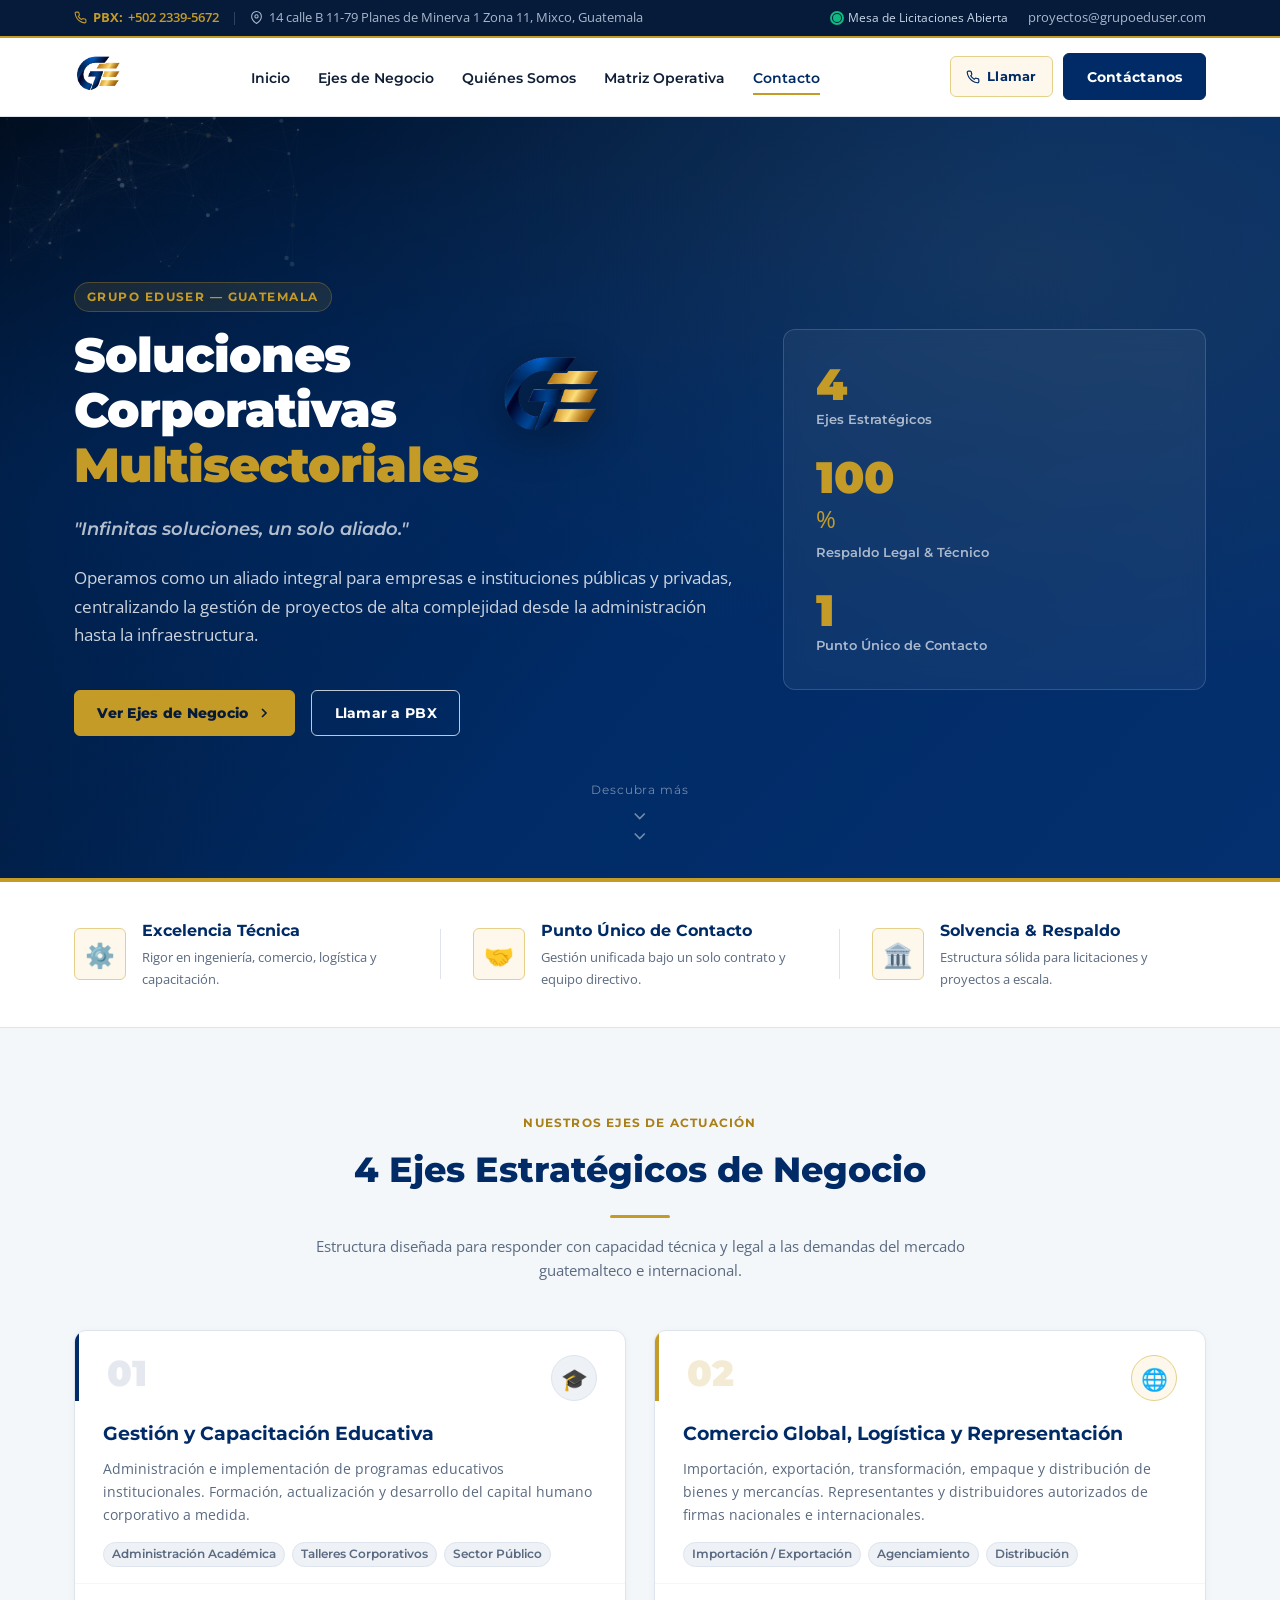
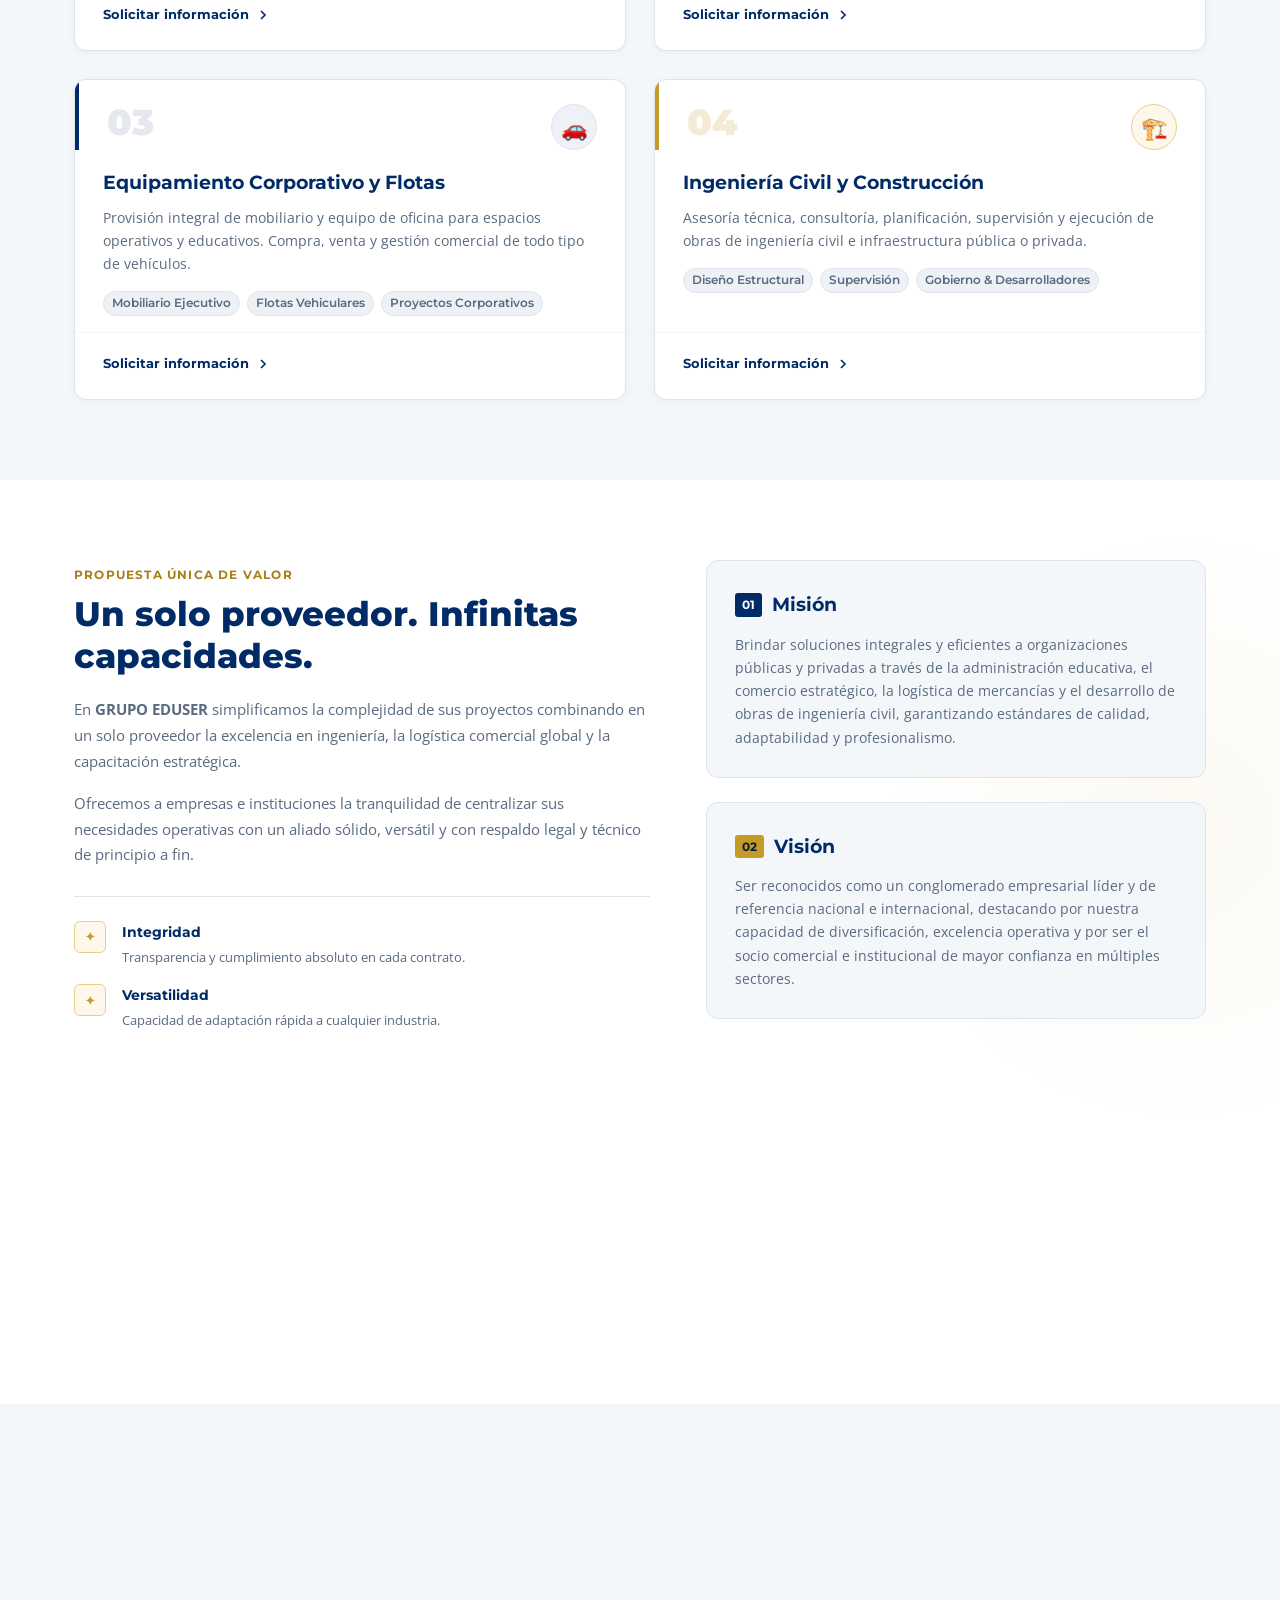
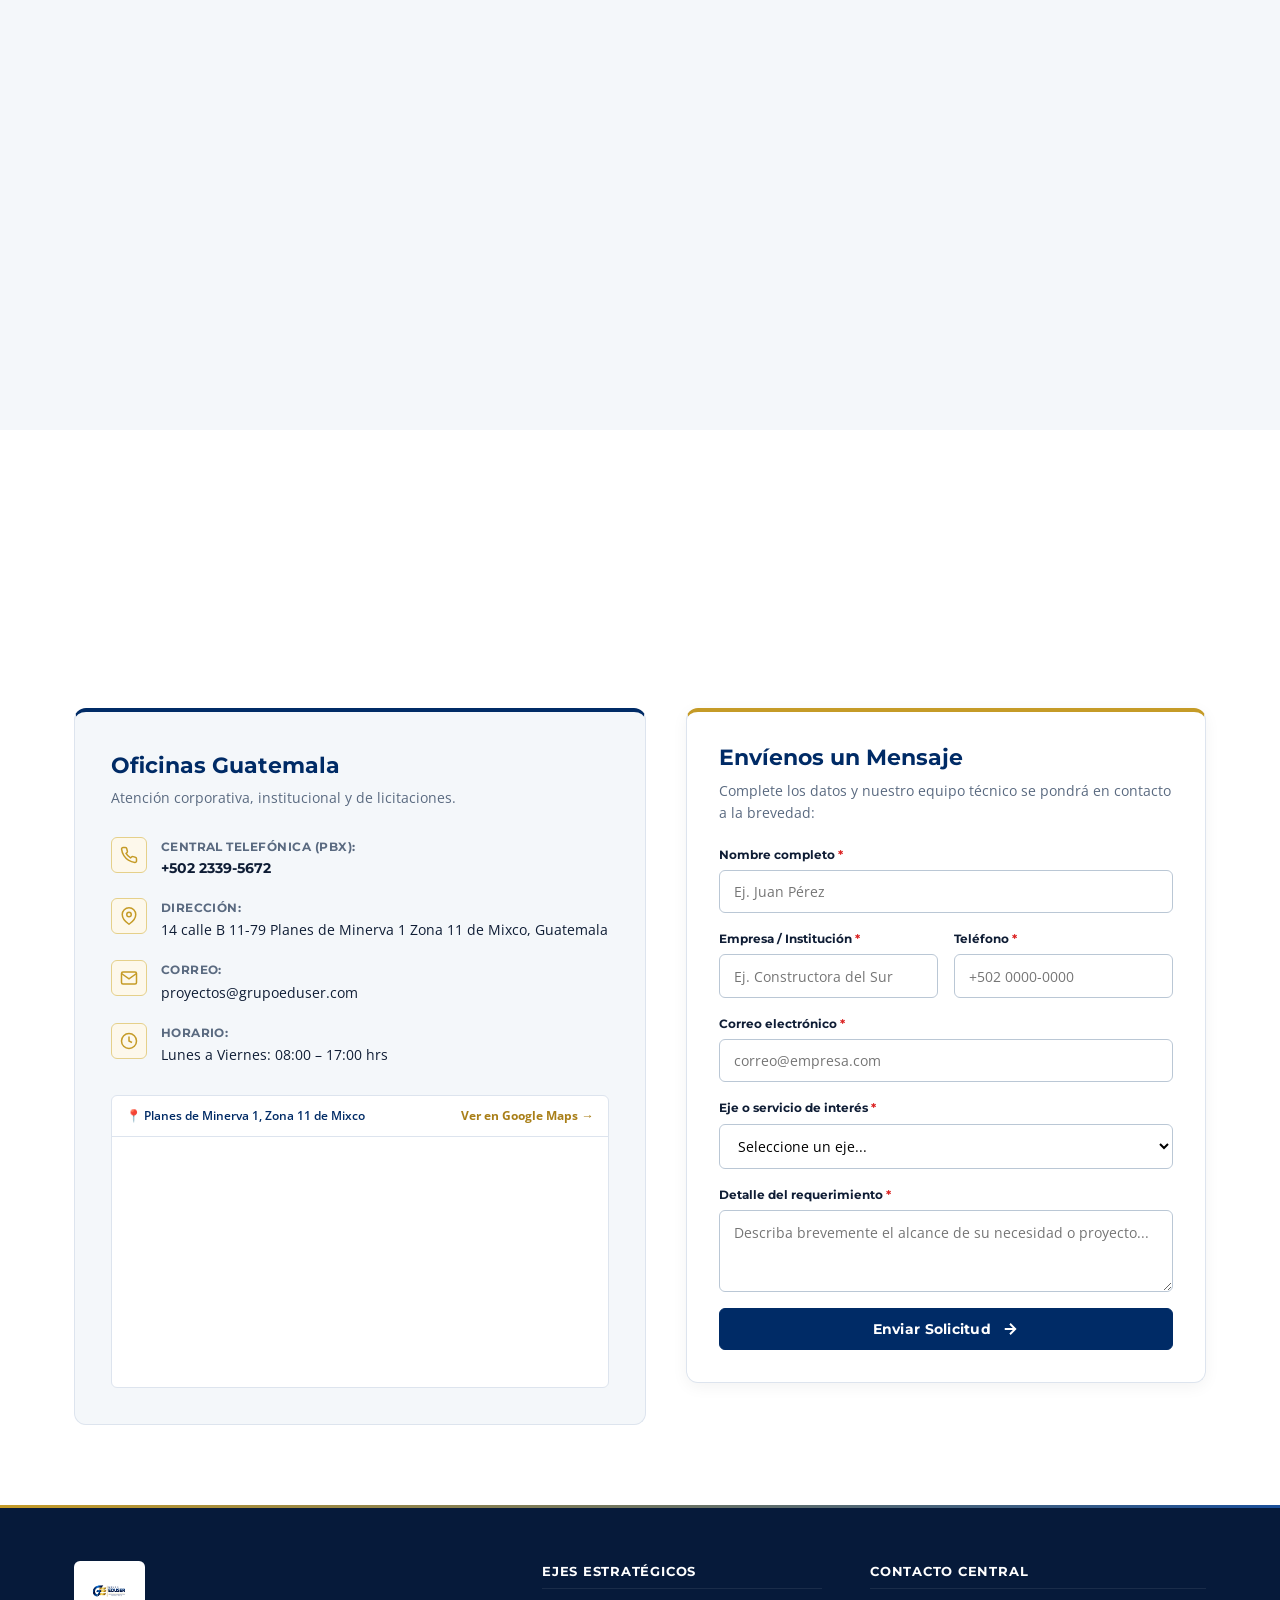
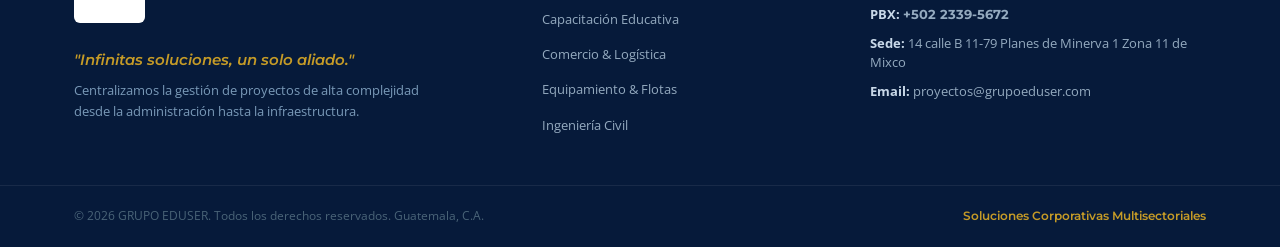
==== index.html @ 607b6f20 "Add files via upload" ====
<!DOCTYPE html>
<html lang="es">

<head>
  <meta charset="UTF-8">
  <meta name="viewport" content="width=device-width, initial-scale=1.0">
  <title>GRUPO EDUSER | Soluciones Corporativas Multisectoriales — Guatemala</title>
  <meta name="description"
    content="Grupo Eduser: Soluciones Corporativas Multisectoriales en Guatemala. Ingeniería civil, logística y comercio internacional, equipamiento corporativo y capacitación institucional. PBX: +502 2339-5672.">
  <link rel="icon" type="image/png" href="Soluciones Corporativas Multisectoriales.png">
  <link rel="apple-touch-icon" Soluciones Corporativas Multisectorialesogo-ge.png">
  <link rel="preconnect" href="https://fonts.googleapis.com">
  <link rel="preconnect" href="https://fonts.gstatic.com" crossorigin>
  <link
    href="https://fonts.googleapis.com/css2?family=Montserrat:wght@400;500;600;700;800;900&family=Open+Sans:wght@400;500;600;700&display=swap"
    rel="stylesheet">
  <link rel="stylesheet" href="styles.css">
</head>

<body>

  <!-- BARRA SUPERIOR -->
  <div class="top-bar">
    <div class="container top-bar-container">
      <div class="top-contact-items">
        <a href="tel:+50223395672" class="top-contact-link">
          <svg class="top-icon" viewBox="0 0 24 24" fill="none" stroke="currentColor" stroke-width="2">
            <path
              d="M22 16.92v3a2 2 0 0 1-2.18 2 19.79 19.79 0 0 1-8.63-3.07 19.5 19.5 0 0 1-6-6 19.79 19.79 0 0 1-3.07-8.67A2 2 0 0 1 4.11 2h3a2 2 0 0 1 2 1.72 12.84 12.84 0 0 0 .7 2.81 2 2 0 0 1-.45 2.11L8.09 9.91a16 16 0 0 0 6 6l1.27-1.27a2 2 0 0 1 2.11-.45 12.84 12.84 0 0 0 2.81.7A2 2 0 0 1 22 16.92z">
            </path>
          </svg>
          <strong>PBX:</strong> +502 2339-5672
        </a>
        <span class="top-sep">|</span>
        <span class="top-address">
          <svg class="top-icon" viewBox="0 0 24 24" fill="none" stroke="currentColor" stroke-width="2">
            <path d="M21 10c0 7-9 13-9 13s-9-6-9-13a9 9 0 0 1 18 0z"></path>
            <circle cx="12" cy="10" r="3"></circle>
          </svg>
          14 calle B 11-79 Planes de Minerva 1 Zona 11, Mixco, Guatemala
        </span>
      </div>
      <div class="top-bar-right">
        <span class="top-status"><span class="pulse-ring"></span> Mesa de Licitaciones Abierta</span>
        <a href="mailto:proyectos@grupoeduser.com" class="top-email">proyectos@grupoeduser.com</a>
      </div>
    </div>
  </div>

  <!-- NAVEGACIÓN -->
  <header class="site-header" id="siteHeader">
    <div class="container header-container">
      <a href="#" class="header-logo">
        <img src="eea0d0d1-7632-4d73-a96a-f71b4019c940.png" alt="GRUPO EDUSER" class="logo-image">
      </a>
      <nav class="main-navigation" id="mainNav">
        <ul class="nav-links">
          <li><a href="#inicio" class="nav-item">Inicio</a></li>
          <li><a href="#servicios" class="nav-item">Ejes de Negocio</a></li>
          <li><a href="#nosotros" class="nav-item">Quiénes Somos</a></li>
          <li><a href="#matriz" class="nav-item">Matriz Operativa</a></li>
          <li><a href="#contacto" class="nav-item">Contacto</a></li>
        </ul>
      </nav>
      <div class="header-cta">
        <a href="tel:+50223395672" class="btn btn-outline-nav">
          <svg width="14" height="14" viewBox="0 0 24 24" fill="none" stroke="currentColor" stroke-width="2">
            <path
              d="M22 16.92v3a2 2 0 0 1-2.18 2 19.79 19.79 0 0 1-8.63-3.07 19.5 19.5 0 0 1-6-6 19.79 19.79 0 0 1-3.07-8.67A2 2 0 0 1 4.11 2h3a2 2 0 0 1 2 1.72 12.84 12.84 0 0 0 .7 2.81 2 2 0 0 1-.45 2.11L8.09 9.91a16 16 0 0 0 6 6l1.27-1.27a2 2 0 0 1 2.11-.45 12.84 12.84 0 0 0 2.81.7A2 2 0 0 1 22 16.92z">
            </path>
          </svg>
          Llamar
        </a>
        <a href="#contacto" class="btn btn-primary">Contáctanos</a>
        <button class="nav-toggle" id="navToggle" aria-label="Abrir menú">
          <span></span><span></span><span></span>
        </button>
      </div>
    </div>
    <div class="header-scroll-bar" id="scrollProgress"></div>
  </header>

  <main>
    <!-- HERO -->
    <section class="hero-banner" id="inicio">
      <canvas class="hero-canvas" id="heroCanvas"></canvas>
      <div class="hero-overlay"></div>
      <div class="container hero-container">
        <div class="hero-text-block">
          <div class="hero-heading-group">
            <div class="hero-heading-left">
              <span class="hero-eyebrow reveal-fade-up">GRUPO EDUSER — GUATEMALA</span>
              <h1 class="hero-title reveal-fade-up delay-1">
                Soluciones<br>Corporativas<br><span class="hero-title-gold">Multisectoriales</span>
              </h1>
            </div>
            <div class="hero-emblem-side reveal-fade-up delay-2">
              <img src="eea0d0d1-7632-4d73-a96a-f71b4019c940.png" alt="GE - Grupo Eduser" class="hero-emblem-mini">
            </div>
          </div>
          <p class="hero-motto reveal-fade-up delay-2">"Infinitas soluciones, un solo aliado."</p>
          <p class="hero-lead reveal-fade-up delay-3">
            Operamos como un aliado integral para empresas e instituciones públicas y privadas, centralizando la gestión
            de proyectos de alta complejidad desde la administración hasta la infraestructura.
          </p>
          <div class="hero-buttons reveal-fade-up delay-4">
            <a href="#servicios" class="btn btn-gold">
              Ver Ejes de Negocio
              <svg width="16" height="16" viewBox="0 0 24 24" fill="none" stroke="currentColor" stroke-width="2.5">
                <polyline points="9 18 15 12 9 6"></polyline>
              </svg>
            </a>
            <a href="tel:+50223395672" class="btn btn-outline-white">Llamar a PBX</a>
          </div>
        </div>

        <!-- Métricas flotantes en el Hero -->
        <div class="hero-metrics reveal-fade-left delay-2">
          <div class="metric-card">
            <span class="metric-num" data-target="4">0</span>
            <span class="metric-label">Ejes Estratégicos</span>
          </div>
          <div class="metric-card">
            <span class="metric-num" data-target="100">0</span><span class="metric-unit">%</span>
            <span class="metric-label">Respaldo Legal & Técnico</span>
          </div>
          <div class="metric-card">
            <span class="metric-num" data-target="1">0</span>
            <span class="metric-label">Punto Único de Contacto</span>
          </div>
        </div>
      </div>

      <div class="hero-scroll-indicator">
        <span>Descubra más</span>
        <div class="scroll-chevrons">
          <svg viewBox="0 0 24 24" fill="none" stroke="currentColor" stroke-width="2">
            <polyline points="6 9 12 15 18 9"></polyline>
          </svg>
          <svg viewBox="0 0 24 24" fill="none" stroke="currentColor" stroke-width="2">
            <polyline points="6 9 12 15 18 9"></polyline>
          </svg>
        </div>
      </div>
    </section>

    <!-- TRUST BAR -->
    <section class="trust-bar">
      <div class="container trust-container">
        <div class="trust-box anim-entry">
          <div class="trust-icon-wrap"><span class="trust-icon-inner">⚙️</span></div>
          <div>
            <h4>Excelencia Técnica</h4>
            <p>Rigor en ingeniería, comercio, logística y capacitación.</p>
          </div>
        </div>
        <div class="trust-sep"></div>
        <div class="trust-box anim-entry">
          <div class="trust-icon-wrap"><span class="trust-icon-inner">🤝</span></div>
          <div>
            <h4>Punto Único de Contacto</h4>
            <p>Gestión unificada bajo un solo contrato y equipo directivo.</p>
          </div>
        </div>
        <div class="trust-sep"></div>
        <div class="trust-box anim-entry">
          <div class="trust-icon-wrap"><span class="trust-icon-inner">🏛️</span></div>
          <div>
            <h4>Solvencia & Respaldo</h4>
            <p>Estructura sólida para licitaciones y proyectos a escala.</p>
          </div>
        </div>
      </div>
    </section>

    <!-- 4 EJES ESTRATÉGICOS -->
    <section class="section-services" id="servicios">
      <div class="container">
        <div class="section-header anim-entry">
          <span class="section-kicker">NUESTROS EJES DE ACTUACIÓN</span>
          <h2 class="section-title">4 Ejes Estratégicos de Negocio</h2>
          <div class="section-line-animated">
            <div class="line-fill"></div>
          </div>
          <p class="section-subtitle">
            Estructura diseñada para responder con capacidad técnica y legal a las demandas del mercado guatemalteco e
            internacional.
          </p>
        </div>

        <div class="services-grid">
          <div class="service-card anim-entry" style="--delay: 0s">
            <div class="card-top-accent">
              <span class="eje-number">01</span>
              <div class="card-icon-circle">🎓</div>
            </div>
            <div class="card-body-content">
              <h3 class="card-title">Gestión y Capacitación Educativa</h3>
              <p class="card-desc">Administración e implementación de programas educativos institucionales. Formación,
                actualización y desarrollo del capital humano corporativo a medida.</p>
              <div class="card-tags-row">
                <span class="c-tag">Administración Académica</span>
                <span class="c-tag">Talleres Corporativos</span>
                <span class="c-tag">Sector Público</span>
              </div>
            </div>
            <div class="card-footer-action">
              <a href="#contacto" class="card-cta-btn"
                onclick="selectService('Eje 1: Gestión y Capacitación Educativa')">
                Solicitar información
                <svg width="16" height="16" viewBox="0 0 24 24" fill="none" stroke="currentColor" stroke-width="2.5">
                  <polyline points="9 18 15 12 9 6"></polyline>
                </svg>
              </a>
            </div>
          </div>

          <div class="service-card anim-entry" style="--delay: 0.1s">
            <div class="card-top-accent accent-gold">
              <span class="eje-number eje-gold">02</span>
              <div class="card-icon-circle icon-gold">🌐</div>
            </div>
            <div class="card-body-content">
              <h3 class="card-title">Comercio Global, Logística y Representación</h3>
              <p class="card-desc">Importación, exportación, transformación, empaque y distribución de bienes y
                mercancías. Representantes y distribuidores autorizados de firmas nacionales e internacionales.</p>
              <div class="card-tags-row">
                <span class="c-tag">Importación / Exportación</span>
                <span class="c-tag">Agenciamiento</span>
                <span class="c-tag">Distribución</span>
              </div>
            </div>
            <div class="card-footer-action">
              <a href="#contacto" class="card-cta-btn"
                onclick="selectService('Eje 2: Comercio Global, Logística y Representación')">
                Solicitar información
                <svg width="16" height="16" viewBox="0 0 24 24" fill="none" stroke="currentColor" stroke-width="2.5">
                  <polyline points="9 18 15 12 9 6"></polyline>
                </svg>
              </a>
            </div>
          </div>

          <div class="service-card anim-entry" style="--delay: 0.2s">
            <div class="card-top-accent">
              <span class="eje-number">03</span>
              <div class="card-icon-circle">🚗</div>
            </div>
            <div class="card-body-content">
              <h3 class="card-title">Equipamiento Corporativo y Flotas</h3>
              <p class="card-desc">Provisión integral de mobiliario y equipo de oficina para espacios operativos y
                educativos. Compra, venta y gestión comercial de todo tipo de vehículos.</p>
              <div class="card-tags-row">
                <span class="c-tag">Mobiliario Ejecutivo</span>
                <span class="c-tag">Flotas Vehiculares</span>
                <span class="c-tag">Proyectos Corporativos</span>
              </div>
            </div>
            <div class="card-footer-action">
              <a href="#contacto" class="card-cta-btn"
                onclick="selectService('Eje 3: Equipamiento Corporativo y Flotas')">
                Solicitar información
                <svg width="16" height="16" viewBox="0 0 24 24" fill="none" stroke="currentColor" stroke-width="2.5">
                  <polyline points="9 18 15 12 9 6"></polyline>
                </svg>
              </a>
            </div>
          </div>

          <div class="service-card anim-entry" style="--delay: 0.3s">
            <div class="card-top-accent accent-gold">
              <span class="eje-number eje-gold">04</span>
              <div class="card-icon-circle icon-gold">🏗️</div>
            </div>
            <div class="card-body-content">
              <h3 class="card-title">Ingeniería Civil y Construcción</h3>
              <p class="card-desc">Asesoría técnica, consultoría, planificación, supervisión y ejecución de obras de
                ingeniería civil e infraestructura pública o privada.</p>
              <div class="card-tags-row">
                <span class="c-tag">Diseño Estructural</span>
                <span class="c-tag">Supervisión</span>
                <span class="c-tag">Gobierno & Desarrolladores</span>
              </div>
            </div>
            <div class="card-footer-action">
              <a href="#contacto" class="card-cta-btn"
                onclick="selectService('Eje 4: Ingeniería Civil y Construcción')">
                Solicitar información
                <svg width="16" height="16" viewBox="0 0 24 24" fill="none" stroke="currentColor" stroke-width="2.5">
                  <polyline points="9 18 15 12 9 6"></polyline>
                </svg>
              </a>
            </div>
          </div>
        </div>
      </div>
    </section>

    <!-- QUIÉNES SOMOS -->
    <section class="section-about" id="nosotros">
      <div class="about-bg-shape"></div>
      <div class="container">
        <div class="about-grid">
          <div class="about-main anim-entry">
            <span class="section-kicker kicker-gold">PROPUESTA ÚNICA DE VALOR</span>
            <h2 class="about-heading">Un solo proveedor. Infinitas capacidades.</h2>
            <p class="about-text">En <strong>GRUPO EDUSER</strong> simplificamos la complejidad de sus proyectos
              combinando en un solo proveedor la excelencia en ingeniería, la logística comercial global y la
              capacitación estratégica.</p>
            <p class="about-text">Ofrecemos a empresas e instituciones la tranquilidad de centralizar sus necesidades
              operativas con un aliado sólido, versátil y con respaldo legal y técnico de principio a fin.</p>
            <div class="values-stack">
              <div class="value-row anim-entry">
                <div class="value-icon-box">✦</div>
                <div><strong>Integridad</strong>
                  <p>Transparencia y cumplimiento absoluto en cada contrato.</p>
                </div>
              </div>
              <div class="value-row anim-entry">
                <div class="value-icon-box">✦</div>
                <div><strong>Versatilidad</strong>
                  <p>Capacidad de adaptación rápida a cualquier industria.</p>
                </div>
              </div>
              <div class="value-row anim-entry">
                <div class="value-icon-box">✦</div>
                <div><strong>Excelencia</strong>
                  <p>Rigor técnico en ingeniería, comercio y capacitación.</p>
                </div>
              </div>
            </div>
          </div>

          <div class="about-cards-col">
            <div class="mv-card anim-entry">
              <div class="mv-card-header">
                <span class="mv-badge">01</span>
                <h3>Misión</h3>
              </div>
              <p>Brindar soluciones integrales y eficientes a organizaciones públicas y privadas a través de la
                administración educativa, el comercio estratégico, la logística de mercancías y el desarrollo de obras
                de ingeniería civil, garantizando estándares de calidad, adaptabilidad y profesionalismo.</p>
            </div>
            <div class="mv-card anim-entry delay-1">
              <div class="mv-card-header">
                <span class="mv-badge mv-badge-gold">02</span>
                <h3>Visión</h3>
              </div>
              <p>Ser reconocidos como un conglomerado empresarial líder y de referencia nacional e internacional,
                destacando por nuestra capacidad de diversificación, excelencia operativa y por ser el socio comercial e
                institucional de mayor confianza en múltiples sectores.</p>
            </div>
          </div>
        </div>
      </div>
    </section>

    <!-- BANDA CTA INTERMEDIA -->
    <section class="cta-band anim-entry">
      <div class="container cta-band-inner">
        <div class="cta-band-text">
          <h2>¿Listo para centralizar sus proyectos con un solo aliado?</h2>
          <p>Contáctenos directamente al PBX o llene el formulario de solicitud.</p>
        </div>
        <div class="cta-band-actions">
          <a href="tel:+50223395672" class="btn btn-gold">PBX +502 2339-5672</a>
          <a href="#contacto" class="btn btn-outline-cta">Enviar Solicitud</a>
        </div>
      </div>
    </section>

    <!-- MATRIZ OPERATIVA -->
    <section class="section-matrix" id="matriz">
      <div class="container">
        <div class="section-header anim-entry">
          <span class="section-kicker">GOBERNANZA & ALCANCE</span>
          <h2 class="section-title">Matriz de Alcance Operativo</h2>
          <div class="section-line-animated">
            <div class="line-fill"></div>
          </div>
        </div>
        <div class="matrix-table-card anim-entry">
          <table class="simple-table">
            <thead>
              <tr>
                <th>LÍNEA DE NEGOCIO</th>
                <th>SERVICIOS CLAVE</th>
                <th>MERCADO OBJETIVO</th>
              </tr>
            </thead>
            <tbody>
              <tr class="table-row-anim">
                <td><span class="dot-tag dot-navy"></span><strong>Educación</strong></td>
                <td>Administración académica, talleres corporativos.</td>
                <td><span class="seg-pill">Instituciones</span><span class="seg-pill">Sector Público</span></td>
              </tr>
              <tr class="table-row-anim" style="animation-delay:0.1s">
                <td><span class="dot-tag dot-gold"></span><strong>Comercio & Logística</strong></td>
                <td>Importación, empaque, agenciamiento de marcas.</td>
                <td><span class="seg-pill">Empresas</span><span class="seg-pill">Distribuidoras</span></td>
              </tr>
              <tr class="table-row-anim" style="animation-delay:0.2s">
                <td><span class="dot-tag dot-blue"></span><strong>Equipamiento</strong></td>
                <td>Mobiliario ejecutivo, suministro de flotas.</td>
                <td><span class="seg-pill">Oficinas</span><span class="seg-pill">Corporativo</span></td>
              </tr>
              <tr class="table-row-anim" style="animation-delay:0.3s">
                <td><span class="dot-tag dot-dark"></span><strong>Ingeniería</strong></td>
                <td>Diseño, supervisión y construcción de obras.</td>
                <td><span class="seg-pill">Desarrolladores</span><span class="seg-pill">Gobierno</span></td>
              </tr>
            </tbody>
          </table>
        </div>
      </div>
    </section>

    <!-- CONTACTO + MAPA -->
    <section class="section-contact" id="contacto">
      <div class="container">
        <div class="section-header anim-entry">
          <span class="section-kicker">SEDE CENTRAL Y COMUNICACIÓN</span>
          <h2 class="section-title">Ubicación y Mesa de Licitaciones</h2>
          <div class="section-line-animated">
            <div class="line-fill"></div>
          </div>
          <p class="section-subtitle">Comuníquese con nuestra oficina central en Mixco, Guatemala, para atender
            proyectos o cotizaciones:</p>
        </div>

        <div class="contact-grid">
          <div class="contact-info-panel anim-entry">
            <div class="info-card">
              <h3>Oficinas Guatemala</h3>
              <p class="sede-text">Atención corporativa, institucional y de licitaciones.</p>
              <div class="info-items">
                <div class="info-item">
                  <div class="info-icon-box">
                    <svg width="18" height="18" viewBox="0 0 24 24" fill="none" stroke="#C59B27" stroke-width="2">
                      <path
                        d="M22 16.92v3a2 2 0 0 1-2.18 2 19.79 19.79 0 0 1-8.63-3.07 19.5 19.5 0 0 1-6-6 19.79 19.79 0 0 1-3.07-8.67A2 2 0 0 1 4.11 2h3a2 2 0 0 1 2 1.72 12.84 12.84 0 0 0 .7 2.81 2 2 0 0 1-.45 2.11L8.09 9.91a16 16 0 0 0 6 6l1.27-1.27a2 2 0 0 1 2.11-.45 12.84 12.84 0 0 0 2.81.7A2 2 0 0 1 22 16.92z">
                      </path>
                    </svg>
                  </div>
                  <div>
                    <strong>Central Telefónica (PBX):</strong>
                    <a href="tel:+50223395672" class="phone-link">+502 2339-5672</a>
                  </div>
                </div>
                <div class="info-item">
                  <div class="info-icon-box">
                    <svg width="18" height="18" viewBox="0 0 24 24" fill="none" stroke="#C59B27" stroke-width="2">
                      <path d="M21 10c0 7-9 13-9 13s-9-6-9-13a9 9 0 0 1 18 0z"></path>
                      <circle cx="12" cy="10" r="3"></circle>
                    </svg>
                  </div>
                  <div>
                    <strong>Dirección:</strong>
                    <p>14 calle B 11-79 Planes de Minerva 1 Zona 11 de Mixco, Guatemala</p>
                  </div>
                </div>
                <div class="info-item">
                  <div class="info-icon-box">
                    <svg width="18" height="18" viewBox="0 0 24 24" fill="none" stroke="#C59B27" stroke-width="2">
                      <path d="M4 4h16c1.1 0 2 .9 2 2v12c0 1.1-.9 2-2 2H4c-1.1 0-2-.9-2-2V6c0-1.1.9-2 2-2z"></path>
                      <polyline points="22,6 12,13 2,6"></polyline>
                    </svg>
                  </div>
                  <div>
                    <strong>Correo:</strong>
                    <a href="mailto:proyectos@grupoeduser.com">proyectos@grupoeduser.com</a>
                  </div>
                </div>
                <div class="info-item">
                  <div class="info-icon-box">
                    <svg width="18" height="18" viewBox="0 0 24 24" fill="none" stroke="#C59B27" stroke-width="2">
                      <circle cx="12" cy="12" r="10"></circle>
                      <polyline points="12 6 12 12 16 14"></polyline>
                    </svg>
                  </div>
                  <div>
                    <strong>Horario:</strong>
                    <p>Lunes a Viernes: 08:00 – 17:00 hrs</p>
                  </div>
                </div>
              </div>

              <div class="mini-map-box">
                <div class="mini-map-header">
                  <span>📍 Planes de Minerva 1, Zona 11 de Mixco</span>
                  <a href="https://maps.google.com/?q=14+calle+B+11-79+Planes+de+Minerva+1+Zona+11+de+Mixco+Guatemala"
                    target="_blank" rel="noopener" class="map-link">Ver en Google Maps →</a>
                </div>
                <div class="map-iframe-wrapper">
                  <iframe title="Mapa Grupo Eduser Mixco"
                    src="https://maps.google.com/maps?q=14+calle+B+11-79+Planes+de+Minerva+1+Zona+11+de+Mixco+Guatemala&t=&z=15&ie=UTF8&iwloc=&output=embed"
                    loading="lazy"></iframe>
                </div>
              </div>
            </div>
          </div>

          <div class="contact-form-panel anim-entry delay-1">
            <div class="form-card">
              <div class="form-card-header">
                <h3>Envíenos un Mensaje</h3>
                <p>Complete los datos y nuestro equipo técnico se pondrá en contacto a la brevedad:</p>
              </div>
              <form id="contactForm" class="clean-form" novalidate>
                <div class="form-group">
                  <label for="fName">Nombre completo <span class="req">*</span></label>
                  <input type="text" id="fName" required placeholder="Ej. Juan Pérez">
                </div>
                <div class="form-row">
                  <div class="form-group">
                    <label for="fOrg">Empresa / Institución <span class="req">*</span></label>
                    <input type="text" id="fOrg" required placeholder="Ej. Constructora del Sur">
                  </div>
                  <div class="form-group">
                    <label for="fPhone">Teléfono <span class="req">*</span></label>
                    <input type="tel" id="fPhone" required placeholder="+502 0000-0000">
                  </div>
                </div>
                <div class="form-group">
                  <label for="fEmail">Correo electrónico <span class="req">*</span></label>
                  <input type="email" id="fEmail" required placeholder="correo@empresa.com">
                </div>
                <div class="form-group">
                  <label for="fAxis">Eje o servicio de interés <span class="req">*</span></label>
                  <select id="fAxis" required>
                    <option value="" disabled selected>Seleccione un eje...</option>
                    <option value="eje4">Eje 4: Ingeniería Civil y Construcción</option>
                    <option value="eje2">Eje 2: Comercio Global, Logística y Representación</option>
                    <option value="eje3">Eje 3: Equipamiento Corporativo y Flotas</option>
                    <option value="eje1">Eje 1: Gestión y Capacitación Educativa</option>
                    <option value="general">Solución Integral / Licitaciones</option>
                  </select>
                </div>
                <div class="form-group">
                  <label for="fMessage">Detalle del requerimiento <span class="req">*</span></label>
                  <textarea id="fMessage" rows="3" required
                    placeholder="Describa brevemente el alcance de su necesidad o proyecto..."></textarea>
                </div>
                <button type="submit" class="btn btn-primary btn-block btn-submit">
                  <span class="btn-text">Enviar Solicitud</span>
                  <svg class="btn-arrow" width="18" height="18" viewBox="0 0 24 24" fill="none" stroke="currentColor"
                    stroke-width="2.5">
                    <line x1="5" y1="12" x2="19" y2="12"></line>
                    <polyline points="12 5 19 12 12 19"></polyline>
                  </svg>
                </button>
                <div id="formMsg" class="form-alert" style="display:none;"></div>
              </form>
            </div>
          </div>
        </div>
      </div>
    </section>
  </main>

  <!-- FOOTER -->
  <footer class="site-footer">
    <div class="footer-top-band"></div>
    <div class="container footer-container">
      <div class="footer-info">
        <div class="footer-logo-card">
          <img src="grupo_eduser_sin_fondo_ultra_hd_5000x5000.png" alt="GRUPO EDUSER" class="footer-logo">
        </div>
        <p class="footer-motto">"Infinitas soluciones, un solo aliado."</p>
        <p class="footer-text">Centralizamos la gestión de proyectos de alta complejidad desde la administración hasta
          la infraestructura.</p>
      </div>
      <div class="footer-links-col">
        <h4>Ejes Estratégicos</h4>
        <ul>
          <li><a href="#servicios">Capacitación Educativa</a></li>
          <li><a href="#servicios">Comercio & Logística</a></li>
          <li><a href="#servicios">Equipamiento & Flotas</a></li>
          <li><a href="#servicios">Ingeniería Civil</a></li>
        </ul>
      </div>
      <div class="footer-links-col">
        <h4>Contacto Central</h4>
        <p class="f-item"><strong>PBX:</strong> <a href="tel:+50223395672" class="f-link">+502 2339-5672</a></p>
        <p class="f-item"><strong>Sede:</strong> 14 calle B 11-79 Planes de Minerva 1 Zona 11 de Mixco</p>
        <p class="f-item"><strong>Email:</strong> proyectos@grupoeduser.com</p>
      </div>
    </div>
    <div class="footer-bottom">
      <div class="container footer-bottom-inner">
        <div>&copy; 2026 GRUPO EDUSER. Todos los derechos reservados. Guatemala, C.A.</div>
        <div class="footer-bottom-right">Soluciones Corporativas Multisectoriales</div>
      </div>
    </div>
  </footer>

  <script src="script.js"></script>
</body>

</html>
---- styles.css ----
/* ==========================================================================
   GRUPO EDUSER — Diseño Premium con Animaciones
   Paleta: Azul Marino #002B66, Oro #C59B27, Slate Profundo
   ========================================================================== */

:root {
  --color-primary: #002B66;
  --color-primary-dark: #061A3A;
  --color-primary-mid: #04306F;
  --color-primary-light: #1A4F9A;
  --color-gold: #C59B27;
  --color-gold-hover: #A97F18;
  --color-gold-light: #E8C84A;
  --color-gold-subtle: #FDF8EB;
  --color-gold-border: #E5D08A;

  --color-text-dark: #0F1D35;
  --color-text-body: #374254;
  --color-text-muted: #5A6A80;
  --color-bg: #FFFFFF;
  --color-bg-alt: #F4F7FA;
  --color-bg-deep: #EEF1F6;
  --color-border: #DDE4EE;
  --color-border-dark: #BAC7D5;

  --font-title: 'Montserrat', sans-serif;
  --font-body: 'Open Sans', sans-serif;
  --radius: 6px;
  --radius-lg: 12px;
  --container: 1180px;
  --transition: 0.25s cubic-bezier(0.4, 0, 0.2, 1);
  --transition-slow: 0.55s cubic-bezier(0.4, 0, 0.2, 1);
}

/* ======================== RESET & BASE ======================== */
*, *::before, *::after { box-sizing: border-box; margin: 0; padding: 0; }
html { scroll-behavior: smooth; font-size: 16px; }
body { font-family: var(--font-body); color: var(--color-text-body); background: var(--color-bg); line-height: 1.65; -webkit-font-smoothing: antialiased; }
a { color: inherit; text-decoration: none; transition: var(--transition); }
button, input, select, textarea { font-family: inherit; font-size: inherit; }
.container { width: 100%; max-width: var(--container); margin: 0 auto; padding: 0 1.5rem; }

/* ======================== ANIMACIONES GLOBALES ======================== */

/* Elementos que entran con Intersection Observer */
.anim-entry {
  opacity: 0;
  transform: translateY(28px);
  transition: opacity 0.6s var(--transition), transform 0.6s var(--transition);
  transition-delay: var(--delay, 0s);
}
.anim-entry.visible {
  opacity: 1;
  transform: translateY(0);
}

/* Hero: fade-up desde abajo */
.reveal-fade-up {
  opacity: 0;
  transform: translateY(32px);
  animation: fadeUp 0.7s cubic-bezier(0.4, 0, 0.2, 1) forwards;
}
.reveal-fade-left {
  opacity: 0;
  transform: translateX(40px);
  animation: fadeLeft 0.8s cubic-bezier(0.4, 0, 0.2, 1) forwards;
}

.delay-1 { animation-delay: 0.15s; }
.delay-2 { animation-delay: 0.3s; }
.delay-3 { animation-delay: 0.45s; }
.delay-4 { animation-delay: 0.6s; }

@keyframes fadeUp {
  to { opacity: 1; transform: translateY(0); }
}
@keyframes fadeLeft {
  to { opacity: 1; transform: translateX(0); }
}

/* Línea animada de sección */
.section-line-animated {
  width: 60px;
  height: 3px;
  background: var(--color-border);
  margin: 1rem auto;
  overflow: hidden;
  border-radius: 2px;
}
.section-line-animated .line-fill {
  width: 0%;
  height: 100%;
  background: var(--color-gold);
  transition: width 1.2s cubic-bezier(0.4, 0, 0.2, 1);
}
.visible .line-fill, .section-header.line-visible .line-fill {
  width: 100%;
}

/* Filas de tabla con animación de entrada */
.table-row-anim {
  opacity: 0;
  transform: translateX(-20px);
  animation: rowSlide 0.5s ease forwards;
}
@keyframes rowSlide {
  to { opacity: 1; transform: translateX(0); }
}

/* ======================== TOP BAR ======================== */
.top-bar {
  background: var(--color-primary-dark);
  color: #D1DCE8;
  font-size: 0.8125rem;
  padding: 0.45rem 0;
  border-bottom: 2px solid var(--color-gold);
}
.top-bar-container { display: flex; justify-content: space-between; align-items: center; flex-wrap: wrap; gap: 0.5rem; }
.top-contact-items { display: flex; align-items: center; gap: 0.75rem; }
.top-contact-link { display: inline-flex; align-items: center; gap: 0.35rem; color: var(--color-gold); font-weight: 600; }
.top-contact-link:hover { color: #fff; }
.top-icon { width: 13px; height: 13px; }
.top-sep { color: rgba(255,255,255,0.2); }
.top-address { display: inline-flex; align-items: center; gap: 0.35rem; color: #A8B8CC; }
.top-bar-right { display: flex; align-items: center; gap: 1.25rem; }
.top-status { display: inline-flex; align-items: center; gap: 0.45rem; font-size: 0.775rem; color: #C8D8E8; }
.top-email { font-size: 0.8rem; color: #A8B8CC; }
.top-email:hover { color: var(--color-gold); }

.pulse-ring {
  display: inline-block; width: 8px; height: 8px;
  background: #10B981; border-radius: 50%;
  position: relative;
}
.pulse-ring::after {
  content: ''; position: absolute; inset: -3px;
  border: 2px solid #10B981; border-radius: 50%;
  animation: pulseRing 1.8s ease infinite;
}
@keyframes pulseRing {
  0%,100% { opacity: 0.4; transform: scale(1); }
  50% { opacity: 0; transform: scale(1.8); }
}

/* ======================== HEADER / NAV ======================== */
.site-header {
  position: sticky; top: 0; z-index: 200;
  background: rgba(255,255,255,0.97);
  backdrop-filter: blur(12px);
  -webkit-backdrop-filter: blur(12px);
  border-bottom: 1px solid var(--color-border);
  transition: box-shadow var(--transition);
}
.site-header.scrolled { box-shadow: 0 4px 20px rgba(0,43,102,0.1); }

.header-container { display: flex; justify-content: space-between; align-items: center; height: 78px; }
.logo-image { height: 48px; width: auto; object-fit: contain; transition: transform var(--transition); }
.logo-image:hover { transform: scale(1.05); }
.nav-links { display: flex; list-style: none; gap: 1.75rem; align-items: center; }

.nav-item {
  font-family: var(--font-title); font-size: 0.875rem; font-weight: 600;
  color: var(--color-text-dark); padding: 0.5rem 0; position: relative;
}
.nav-item::after {
  content: ''; position: absolute; bottom: 0; left: 0; width: 0; height: 2px;
  background: var(--color-gold); transition: width 0.25s ease;
}
.nav-item:hover { color: var(--color-primary); }
.nav-item:hover::after { width: 100%; }

.header-cta { display: flex; align-items: center; gap: 0.65rem; }
.nav-toggle { display: none; background: none; border: 1px solid var(--color-border); padding: 7px; border-radius: var(--radius); cursor: pointer; flex-direction: column; gap: 4px; }
.nav-toggle span { display: block; width: 20px; height: 2px; background: var(--color-primary); transition: var(--transition); }

/* Barra de progreso de scroll */
.header-scroll-bar {
  position: absolute; bottom: -2px; left: 0;
  height: 2px; width: 0%; background: var(--color-gold);
  transition: width 0.1s linear;
}

/* ======================== BOTONES ======================== */
.btn {
  display: inline-flex; align-items: center; justify-content: center; gap: 0.45rem;
  font-family: var(--font-title); font-size: 0.85rem; font-weight: 700;
  padding: 0.7rem 1.4rem; border-radius: var(--radius); cursor: pointer;
  border: 1.5px solid transparent; transition: var(--transition);
  letter-spacing: 0.02em; position: relative; overflow: hidden;
}

/* Efecto de brillo en hover */
.btn::before {
  content: ''; position: absolute; inset: 0;
  background: rgba(255,255,255,0.12);
  opacity: 0; transition: opacity 0.2s;
}
.btn:hover::before { opacity: 1; }

.btn-primary { background: var(--color-primary); color: #fff; border-color: var(--color-primary); }
.btn-primary:hover { background: var(--color-primary-light); border-color: var(--color-primary-light); transform: translateY(-1px); box-shadow: 0 6px 18px rgba(0,43,102,0.22); }

.btn-gold { background: var(--color-gold); color: var(--color-primary-dark); border-color: var(--color-gold); font-weight: 800; }
.btn-gold:hover { background: var(--color-gold-hover); border-color: var(--color-gold-hover); color: #fff; transform: translateY(-1px); box-shadow: 0 6px 18px rgba(197,155,39,0.35); }

.btn-outline-white { background: transparent; border-color: rgba(255,255,255,0.75); color: #fff; }
.btn-outline-white:hover { background: #fff; color: var(--color-primary); transform: translateY(-1px); }

.btn-outline-nav { background: var(--color-gold-subtle); color: var(--color-primary); border-color: var(--color-gold-border); font-size: 0.8rem; padding: 0.55rem 0.95rem; }
.btn-outline-nav:hover { background: #f5edd0; border-color: var(--color-gold); }

.btn-outline-cta { background: transparent; border-color: rgba(255,255,255,0.7); color: #fff; }
.btn-outline-cta:hover { background: rgba(255,255,255,0.12); }

.btn-block { width: 100%; }
.btn-submit { gap: 0.65rem; }
.btn-submit .btn-arrow { transition: transform 0.2s ease; }
.btn-submit:hover .btn-arrow { transform: translateX(5px); }

/* ======================== HERO ======================== */
.hero-banner {
  position: relative; padding: 5.5rem 0 4rem;
  background: linear-gradient(130deg, #010E20 0%, #002B66 55%, #04306F 100%);
  color: #fff; overflow: hidden; min-height: 85vh;
  display: flex; align-items: center;
  border-bottom: 4px solid var(--color-gold);
}

.hero-canvas { position: absolute; inset: 0; pointer-events: none; opacity: 0.4; }
.hero-overlay {
  position: absolute; inset: 0; pointer-events: none;
  background: radial-gradient(ellipse at 20% 50%, rgba(0,43,102,0.6) 0%, transparent 70%),
              radial-gradient(ellipse at 80% 20%, rgba(197,155,39,0.1) 0%, transparent 50%);
}

.hero-container {
  position: relative;
  z-index: 2;
  display: grid;
  grid-template-columns: 1.22fr 0.78fr;
  gap: 3rem;
  align-items: center;
}

/* Grupo de Título y Emblema GE */
.hero-heading-group {
  display: inline-flex;
  align-items: center;
  gap: 1.25rem;
  margin-bottom: 0.5rem;
  max-width: 100%;
}

.hero-heading-left {
  flex: 0 0 auto;
}

.hero-emblem-side {
  flex: 0 0 auto;
  display: flex;
  align-items: center;
  justify-content: center;
}

.hero-emblem-mini {
  width: 105px;
  max-width: 110px;
  height: auto;
  object-fit: contain;
  filter: drop-shadow(0 10px 22px rgba(0, 0, 0, 0.45));
  animation: floatMini 4s ease-in-out infinite;
  transition: transform 0.3s ease;
}

.hero-emblem-mini:hover {
  transform: scale(1.1) rotate(3deg);
}

@keyframes floatMini {
  0%, 100% { transform: translateY(0); }
  50% { transform: translateY(-7px); }
}

.hero-eyebrow {
  display: inline-block; font-family: var(--font-title); font-size: 0.75rem; font-weight: 700;
  letter-spacing: 0.12em; color: var(--color-gold); margin-bottom: 1rem;
  background: rgba(197,155,39,0.12); border: 1px solid rgba(197,155,39,0.3);
  padding: 4px 12px; border-radius: 20px;
}

.hero-title {
  font-family: var(--font-title); font-size: 3rem; font-weight: 900;
  line-height: 1.15; color: #fff; margin-bottom: 0.75rem; letter-spacing: -0.02em;
}
.hero-title-gold { color: var(--color-gold); }

.hero-motto { font-family: var(--font-title); font-size: 1.15rem; font-weight: 600; font-style: italic; color: rgba(255,255,255,0.7); margin-bottom: 1.25rem; }
.hero-lead { font-size: 1.05rem; line-height: 1.7; color: rgba(255,255,255,0.8); margin-bottom: 2.5rem; max-width: 680px; }

.hero-buttons { display: flex; gap: 1rem; }

/* Métricas Hero */
.hero-metrics {
  background: rgba(255,255,255,0.05);
  border: 1px solid rgba(255,255,255,0.15);
  border-radius: var(--radius-lg);
  padding: 2rem;
  backdrop-filter: blur(10px);
  display: flex; flex-direction: column; gap: 1.5rem;
}

.metric-card { display: flex; flex-direction: column; }
.metric-num {
  font-family: var(--font-title); font-size: 2.75rem; font-weight: 900;
  color: var(--color-gold); line-height: 1;
  display: inline-flex; align-items: baseline; gap: 0.1rem;
}
.metric-unit { font-size: 1.5rem; color: var(--color-gold); }
.metric-label { font-size: 0.825rem; color: rgba(255,255,255,0.65); margin-top: 0.2rem; font-family: var(--font-title); font-weight: 600; }

.hero-scroll-indicator {
  position: absolute; bottom: 2rem; left: 50%; transform: translateX(-50%);
  display: flex; flex-direction: column; align-items: center; gap: 0.35rem;
  color: rgba(255,255,255,0.45); font-size: 0.75rem; font-family: var(--font-title);
  letter-spacing: 0.08em; animation: bobble 2.2s ease-in-out infinite;
}
.scroll-chevrons { display: flex; flex-direction: column; gap: -4px; }
.scroll-chevrons svg { width: 20px; height: 20px; display: block; }
@keyframes bobble {
  0%, 100% { transform: translateX(-50%) translateY(0); opacity: 0.5; }
  50% { transform: translateX(-50%) translateY(6px); opacity: 0.9; }
}

/* ======================== TRUST BAR ======================== */
.trust-bar { background: #fff; padding: 2.25rem 0; border-bottom: 1px solid var(--color-border); }
.trust-container { display: grid; grid-template-columns: 1fr auto 1fr auto 1fr; align-items: center; gap: 0; }
.trust-sep { width: 1px; height: 50px; background: var(--color-border); margin: 0 2rem; }
.trust-box { display: flex; align-items: center; gap: 1rem; }

.trust-icon-wrap {
  width: 52px; height: 52px; border-radius: var(--radius); flex-shrink: 0;
  background: var(--color-gold-subtle); border: 1px solid var(--color-gold-border);
  display: flex; align-items: center; justify-content: center;
  transition: var(--transition);
}
.trust-box:hover .trust-icon-wrap { background: var(--color-gold); transform: scale(1.05); }
.trust-icon-inner { font-size: 1.5rem; display: block; }

.trust-box h4 { font-family: var(--font-title); font-size: 1rem; font-weight: 700; color: var(--color-primary); margin-bottom: 0.2rem; }
.trust-box p { font-size: 0.825rem; color: var(--color-text-muted); }

/* ======================== SECTION COMMONS ======================== */
.section-header { text-align: center; max-width: 720px; margin: 0 auto 3rem; }
.section-kicker {
  display: inline-block; font-family: var(--font-title); font-size: 0.75rem; font-weight: 700;
  letter-spacing: 0.1em; color: var(--color-gold-hover); margin-bottom: 0.5rem;
}
.kicker-gold { color: var(--color-gold-hover); }
.section-title { font-family: var(--font-title); font-size: 2.2rem; font-weight: 800; color: var(--color-primary); }
.section-subtitle { font-size: 0.95rem; color: var(--color-text-muted); line-height: 1.6; margin-top: 0.75rem; }

/* ======================== SERVICES / 4 EJES ======================== */
.section-services { padding: 5rem 0; background: var(--color-bg-alt); }

.services-grid { display: grid; grid-template-columns: repeat(2, 1fr); gap: 1.75rem; }

.service-card {
  background: #fff; border: 1px solid var(--color-border);
  border-radius: var(--radius-lg); overflow: hidden;
  box-shadow: 0 2px 8px rgba(0,0,0,0.04);
  transition: transform var(--transition), box-shadow var(--transition), border-color var(--transition);
  display: flex; flex-direction: column;
}
.service-card:hover { transform: translateY(-4px); box-shadow: 0 12px 32px rgba(0,43,102,0.1); border-color: var(--color-primary); }
.service-card:hover .card-cta-btn { color: var(--color-gold-hover); gap: 0.6rem; }

.card-top-accent {
  padding: 1.5rem 1.75rem 0;
  display: flex; justify-content: space-between; align-items: flex-start;
  border-left: 4px solid var(--color-primary);
}
.card-top-accent.accent-gold { border-left-color: var(--color-gold); }

.eje-number {
  font-family: var(--font-title); font-size: 2.25rem; font-weight: 900;
  color: rgba(0,43,102,0.1); line-height: 1;
}
.eje-gold { color: rgba(197,155,39,0.2); }

.card-icon-circle {
  width: 46px; height: 46px; border-radius: 50%;
  background: var(--color-bg-deep); display: flex; align-items: center; justify-content: center;
  font-size: 1.35rem; border: 1px solid var(--color-border);
  transition: var(--transition);
}
.card-icon-circle.icon-gold { background: var(--color-gold-subtle); border-color: var(--color-gold-border); }
.service-card:hover .card-icon-circle { transform: rotate(-5deg) scale(1.1); }

.card-body-content { padding: 1.25rem 1.75rem 1rem; flex-grow: 1; }

.card-title { font-family: var(--font-title); font-size: 1.2rem; font-weight: 700; color: var(--color-primary); margin-bottom: 0.65rem; line-height: 1.3; }
.card-desc { font-size: 0.875rem; color: var(--color-text-muted); line-height: 1.65; margin-bottom: 1rem; }

.card-tags-row { display: flex; flex-wrap: wrap; gap: 0.45rem; }
.c-tag {
  font-size: 0.72rem; font-family: var(--font-title); font-weight: 600;
  background: var(--color-bg-deep); border: 1px solid var(--color-border);
  color: var(--color-text-muted); padding: 2px 8px; border-radius: 20px;
}

.card-footer-action {
  padding: 1rem 1.75rem 1.5rem;
  border-top: 1px solid var(--color-bg-alt);
}
.card-cta-btn {
  display: inline-flex; align-items: center; gap: 0.4rem;
  font-family: var(--font-title); font-size: 0.825rem; font-weight: 700;
  color: var(--color-primary); transition: var(--transition);
}
.card-cta-btn svg { transition: transform 0.2s ease; }
.service-card:hover .card-cta-btn svg { transform: translateX(4px); }

/* ======================== QUIÉNES SOMOS ======================== */
.section-about { padding: 5rem 0; background: #fff; position: relative; overflow: hidden; }

.about-bg-shape {
  position: absolute; right: -200px; top: 50%; transform: translateY(-50%);
  width: 600px; height: 600px; border-radius: 50%;
  background: radial-gradient(circle, rgba(197,155,39,0.06) 0%, transparent 70%);
  pointer-events: none;
}

.about-grid { display: grid; grid-template-columns: 1.15fr 1fr; gap: 3.5rem; align-items: start; }

.about-heading { font-family: var(--font-title); font-size: 2.1rem; font-weight: 800; color: var(--color-primary); line-height: 1.25; margin-bottom: 1.25rem; }
.about-text { font-size: 0.95rem; color: var(--color-text-muted); line-height: 1.7; margin-bottom: 1rem; }

.values-stack { margin-top: 1.75rem; display: flex; flex-direction: column; gap: 1rem; border-top: 1px solid var(--color-border); padding-top: 1.5rem; }
.value-row { display: flex; gap: 1rem; align-items: flex-start; }
.value-icon-box {
  width: 32px; height: 32px; flex-shrink: 0; border-radius: var(--radius);
  background: var(--color-gold-subtle); border: 1px solid var(--color-gold-border);
  display: flex; align-items: center; justify-content: center;
  color: var(--color-gold); font-size: 0.75rem; font-weight: 700;
}
.value-row strong { font-family: var(--font-title); font-size: 0.9rem; color: var(--color-primary); display: block; margin-bottom: 0.1rem; }
.value-row p { font-size: 0.825rem; color: var(--color-text-muted); }

.about-cards-col { display: flex; flex-direction: column; gap: 1.5rem; }
.mv-card {
  background: var(--color-bg-alt); border: 1px solid var(--color-border);
  border-radius: var(--radius-lg); padding: 1.75rem;
  transition: var(--transition); position: relative; overflow: hidden;
}
.mv-card::before { content: ''; position: absolute; bottom: 0; left: 0; width: 100%; height: 3px; background: var(--color-primary); transform: scaleX(0); transform-origin: left; transition: transform 0.35s ease; }
.mv-card:nth-child(2)::before { background: var(--color-gold); }
.mv-card:hover::before { transform: scaleX(1); }
.mv-card:hover { box-shadow: 0 8px 24px rgba(0,43,102,0.08); }

.mv-card-header { display: flex; align-items: center; gap: 0.65rem; margin-bottom: 0.75rem; }
.mv-badge { font-family: var(--font-title); font-size: 0.75rem; font-weight: 700; background: var(--color-primary); color: #fff; padding: 2px 7px; border-radius: 3px; }
.mv-badge-gold { background: var(--color-gold); color: var(--color-primary-dark); }
.mv-card h3 { font-family: var(--font-title); font-size: 1.2rem; font-weight: 700; color: var(--color-primary); }
.mv-card p { font-size: 0.875rem; color: var(--color-text-muted); line-height: 1.65; }

/* ======================== CTA BAND ======================== */
.cta-band {
  padding: 3.5rem 0;
  background: linear-gradient(100deg, var(--color-primary) 0%, var(--color-primary-light) 100%);
  color: #fff;
}
.cta-band-inner { display: flex; justify-content: space-between; align-items: center; gap: 2rem; }
.cta-band-text h2 { font-family: var(--font-title); font-size: 1.65rem; font-weight: 800; color: #fff; }
.cta-band-text p { font-size: 0.95rem; color: rgba(255,255,255,0.7); margin-top: 0.3rem; }
.cta-band-actions { display: flex; gap: 1rem; flex-shrink: 0; }

/* ======================== MATRIZ ======================== */
.section-matrix { padding: 5rem 0; background: var(--color-bg-alt); }
.matrix-table-card { background: #fff; border: 1px solid var(--color-border); border-radius: var(--radius-lg); overflow: hidden; box-shadow: 0 4px 16px rgba(0,0,0,0.04); }
.simple-table { width: 100%; border-collapse: collapse; text-align: left; }
.simple-table th { background: var(--color-primary); color: #fff; font-family: var(--font-title); font-size: 0.8rem; font-weight: 700; letter-spacing: 0.06em; padding: 1.1rem 1.5rem; border-bottom: 3px solid var(--color-gold); }
.simple-table td { padding: 1.1rem 1.5rem; font-size: 0.875rem; border-bottom: 1px solid var(--color-border); vertical-align: middle; }
.simple-table tr:last-child td { border-bottom: none; }
.simple-table tr:hover td { background: #F8FAFD; }

.dot-tag { display: inline-block; width: 8px; height: 8px; border-radius: 2px; margin-right: 0.5rem; vertical-align: middle; }
.dot-navy { background: var(--color-primary); }
.dot-gold { background: var(--color-gold); }
.dot-blue { background: var(--color-primary-light); }
.dot-dark { background: var(--color-primary-dark); }

.seg-pill { display: inline-block; background: var(--color-bg-deep); border: 1px solid var(--color-border); padding: 2px 8px; border-radius: 20px; font-size: 0.75rem; font-weight: 600; color: var(--color-text-muted); margin-right: 0.3rem; }

/* ======================== CONTACTO & MAPA ======================== */
.section-contact { padding: 5rem 0; background: #fff; }
.contact-grid { display: grid; grid-template-columns: 1.1fr 1fr; gap: 2.5rem; }

.info-card { background: var(--color-bg-alt); border: 1px solid var(--color-border); border-top: 4px solid var(--color-primary); border-radius: var(--radius-lg); padding: 2.25rem; }
.info-card h3 { font-family: var(--font-title); font-size: 1.35rem; font-weight: 700; color: var(--color-primary); margin-bottom: 0.2rem; }
.sede-text { font-size: 0.85rem; color: var(--color-text-muted); margin-bottom: 1.75rem; }

.info-items { display: flex; flex-direction: column; gap: 1.1rem; margin-bottom: 1.75rem; }
.info-item { display: flex; gap: 0.85rem; align-items: flex-start; }
.info-icon-box { width: 36px; height: 36px; flex-shrink: 0; background: var(--color-gold-subtle); border: 1px solid var(--color-gold-border); border-radius: var(--radius); display: flex; align-items: center; justify-content: center; }
.info-item strong { display: block; font-family: var(--font-title); font-size: 0.75rem; font-weight: 700; color: var(--color-text-muted); text-transform: uppercase; letter-spacing: 0.04em; }
.info-item p, .info-item a { font-size: 0.9rem; color: var(--color-text-dark); }
.phone-link { font-family: var(--font-title); font-size: 1.15rem; font-weight: 700; color: var(--color-primary); display: block; }
.phone-link:hover { color: var(--color-gold-hover); }

.mini-map-box { background: #fff; border: 1px solid var(--color-border); border-radius: var(--radius); overflow: hidden; }
.mini-map-header { display: flex; justify-content: space-between; align-items: center; padding: 0.6rem 0.9rem; font-size: 0.775rem; font-weight: 600; color: var(--color-primary); border-bottom: 1px solid var(--color-border); }
.map-link { color: var(--color-gold-hover); font-weight: 700; }
.map-link:hover { text-decoration: underline; }
.map-iframe-wrapper { height: 250px; }
.map-iframe-wrapper iframe { width: 100%; height: 100%; border: none; display: block; }

.form-card { background: #fff; border: 1px solid var(--color-border); border-top: 4px solid var(--color-gold); border-radius: var(--radius-lg); overflow: hidden; box-shadow: 0 4px 16px rgba(0,0,0,0.05); }
.form-card-header { padding: 1.75rem 2rem 0; margin-bottom: 1.25rem; }
.form-card-header h3 { font-family: var(--font-title); font-size: 1.35rem; font-weight: 700; color: var(--color-primary); }
.form-card-header p { font-size: 0.85rem; color: var(--color-text-muted); margin-top: 0.25rem; }

.clean-form { padding: 0 2rem 2rem; display: flex; flex-direction: column; gap: 1rem; }
.form-row { display: grid; grid-template-columns: 1fr 1fr; gap: 1rem; }
.form-group { display: flex; flex-direction: column; gap: 0.3rem; }
.form-group label { font-family: var(--font-title); font-size: 0.775rem; font-weight: 700; color: var(--color-text-dark); }
.req { color: #DC2626; }
.clean-form input, .clean-form select, .clean-form textarea {
  width: 100%; padding: 0.7rem 0.85rem; border: 1px solid var(--color-border-dark);
  border-radius: var(--radius); font-size: 0.875rem; outline: none; background: #fff;
  transition: border-color 0.2s, box-shadow 0.2s;
}
.clean-form input:focus, .clean-form select:focus, .clean-form textarea:focus {
  border-color: var(--color-primary);
  box-shadow: 0 0 0 3px rgba(0,43,102,0.12);
}

.form-alert { padding: 0.85rem 1rem; border-radius: var(--radius); font-size: 0.825rem; font-weight: 600; margin-top: 0.5rem; }
.form-alert.success { background: #ECFDF5; border: 1px solid #6EE7B7; color: #065F46; }
.form-alert.error { background: #FEF2F2; border: 1px solid #FECACA; color: #991B1B; }

/* ======================== FOOTER ======================== */
.site-footer { background: var(--color-primary-dark); color: #B8C8D8; padding-top: 3.5rem; position: relative; }
.footer-top-band { height: 3px; background: linear-gradient(90deg, var(--color-gold) 0%, var(--color-primary-light) 100%); position: absolute; top: 0; left: 0; width: 100%; }

.footer-container { display: grid; grid-template-columns: 1.5fr 1fr 1.2fr; gap: 3rem; padding-bottom: 3rem; }
.footer-logo-card { background: #fff; padding: 0.65rem 0.9rem; border-radius: var(--radius); display: inline-block; margin-bottom: 1rem; }
.footer-logo { height: 42px; width: auto; display: block; }
.footer-motto { font-family: var(--font-title); font-size: 0.95rem; font-style: italic; font-weight: 600; color: var(--color-gold); margin-bottom: 0.5rem; }
.footer-text { font-size: 0.825rem; line-height: 1.6; color: #7A9AB8; max-width: 350px; }

.footer-links-col h4 { font-family: var(--font-title); font-size: 0.8rem; font-weight: 700; color: #fff; text-transform: uppercase; letter-spacing: 0.06em; margin-bottom: 1rem; border-bottom: 1px solid rgba(255,255,255,0.08); padding-bottom: 0.4rem; }
.footer-links-col ul { list-style: none; display: flex; flex-direction: column; gap: 0.55rem; }
.footer-links-col a { font-size: 0.825rem; color: #94AABF; transition: var(--transition); }
.footer-links-col a:hover { color: var(--color-gold); padding-left: 4px; }
.f-item { font-size: 0.825rem; line-height: 1.5; margin-bottom: 0.55rem; color: #94AABF; }
.f-item strong { color: #C8D8E8; }
.f-link { color: var(--color-gold); font-family: var(--font-title); font-weight: 700; }
.f-link:hover { text-decoration: underline; }

.footer-bottom { border-top: 1px solid rgba(255,255,255,0.07); padding: 1.25rem 0; font-size: 0.775rem; color: #4A6478; }
.footer-bottom-inner { display: flex; justify-content: space-between; align-items: center; flex-wrap: wrap; gap: 0.5rem; }
.footer-bottom-right { color: var(--color-gold); font-family: var(--font-title); font-size: 0.75rem; font-weight: 600; }

/* ======================== RESPONSIVE ======================== */
@media (max-width: 1024px) {
  .hero-container { grid-template-columns: 1fr; gap: 2.5rem; justify-items: center; text-align: center; }
  .hero-text-block { text-align: left; }
  .hero-heading-group { gap: 1.25rem; }
  .hero-emblem-mini { width: 95px; }
  .hero-metrics { flex-direction: row; max-width: 500px; }
  .trust-container { grid-template-columns: 1fr; gap: 1.25rem; }
  .trust-sep { width: 100%; height: 1px; margin: 0; }
  .cta-band-inner { flex-direction: column; text-align: center; }
  .contact-grid { grid-template-columns: 1fr; }
  .footer-container { grid-template-columns: 1fr 1fr; gap: 2rem; }
  .about-grid { grid-template-columns: 1fr; gap: 2.5rem; }
}

@media (max-width: 768px) {
  .top-contact-items { flex-direction: column; align-items: flex-start; gap: 0.25rem; }
  .top-sep { display: none; }
  .top-bar-right { display: none; }
  .main-navigation {
    display: none; position: absolute; top: 78px; left: 0; width: 100%;
    background: #fff; border-bottom: 2px solid var(--color-primary);
    box-shadow: 0 8px 24px rgba(0,0,0,0.1);
  }
  .main-navigation.open { display: block; }
  .nav-links { flex-direction: column; padding: 1.5rem; gap: 1rem; align-items: flex-start; }
  .btn-outline-nav { display: none; }
  .nav-toggle { display: flex; }
  .hero-heading-group { flex-wrap: wrap; gap: 0.85rem; }
  .hero-emblem-mini { width: 80px; }
  .hero-title { font-size: 2.1rem; }
  .hero-buttons { flex-direction: column; align-items: flex-start; }
  .hero-metrics { flex-direction: column; }
  .services-grid { grid-template-columns: 1fr; }
  .form-row { grid-template-columns: 1fr; }
  .footer-container { grid-template-columns: 1fr; }
  .footer-bottom-inner { flex-direction: column; text-align: center; }
}
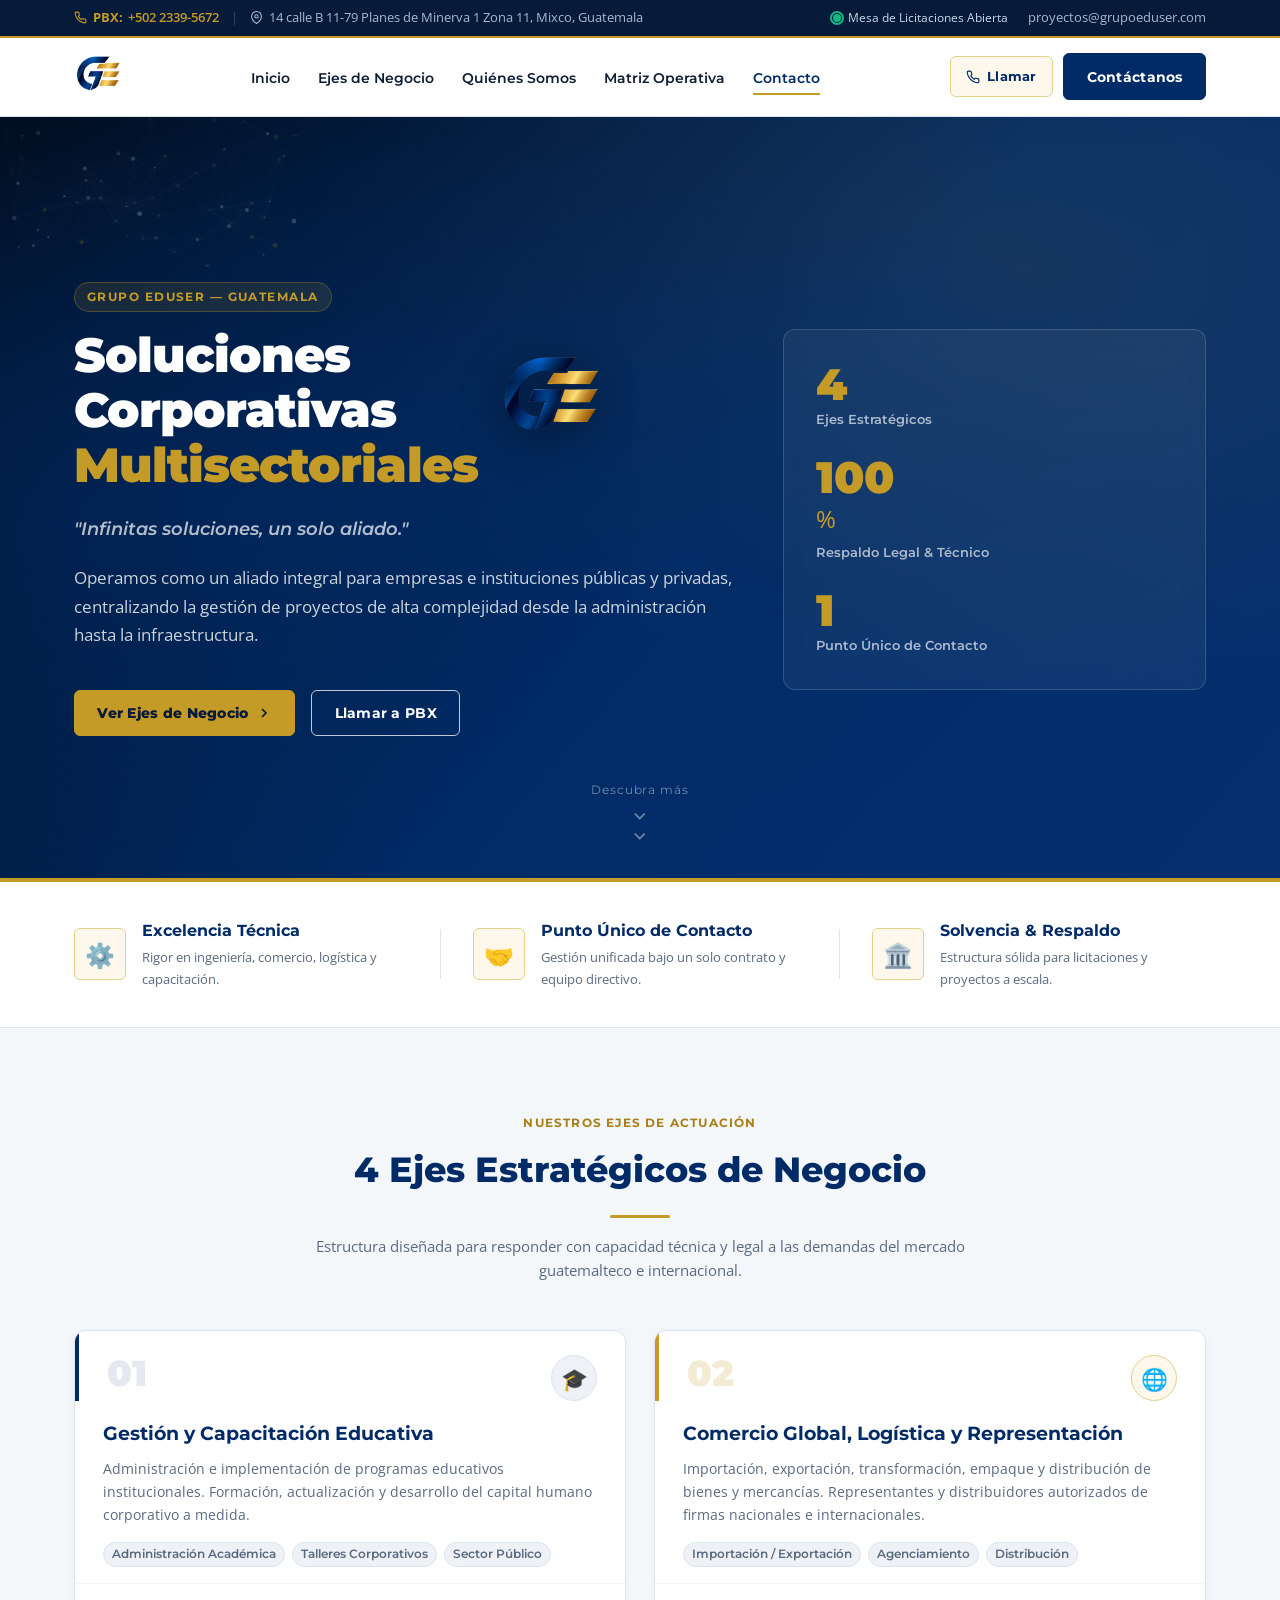
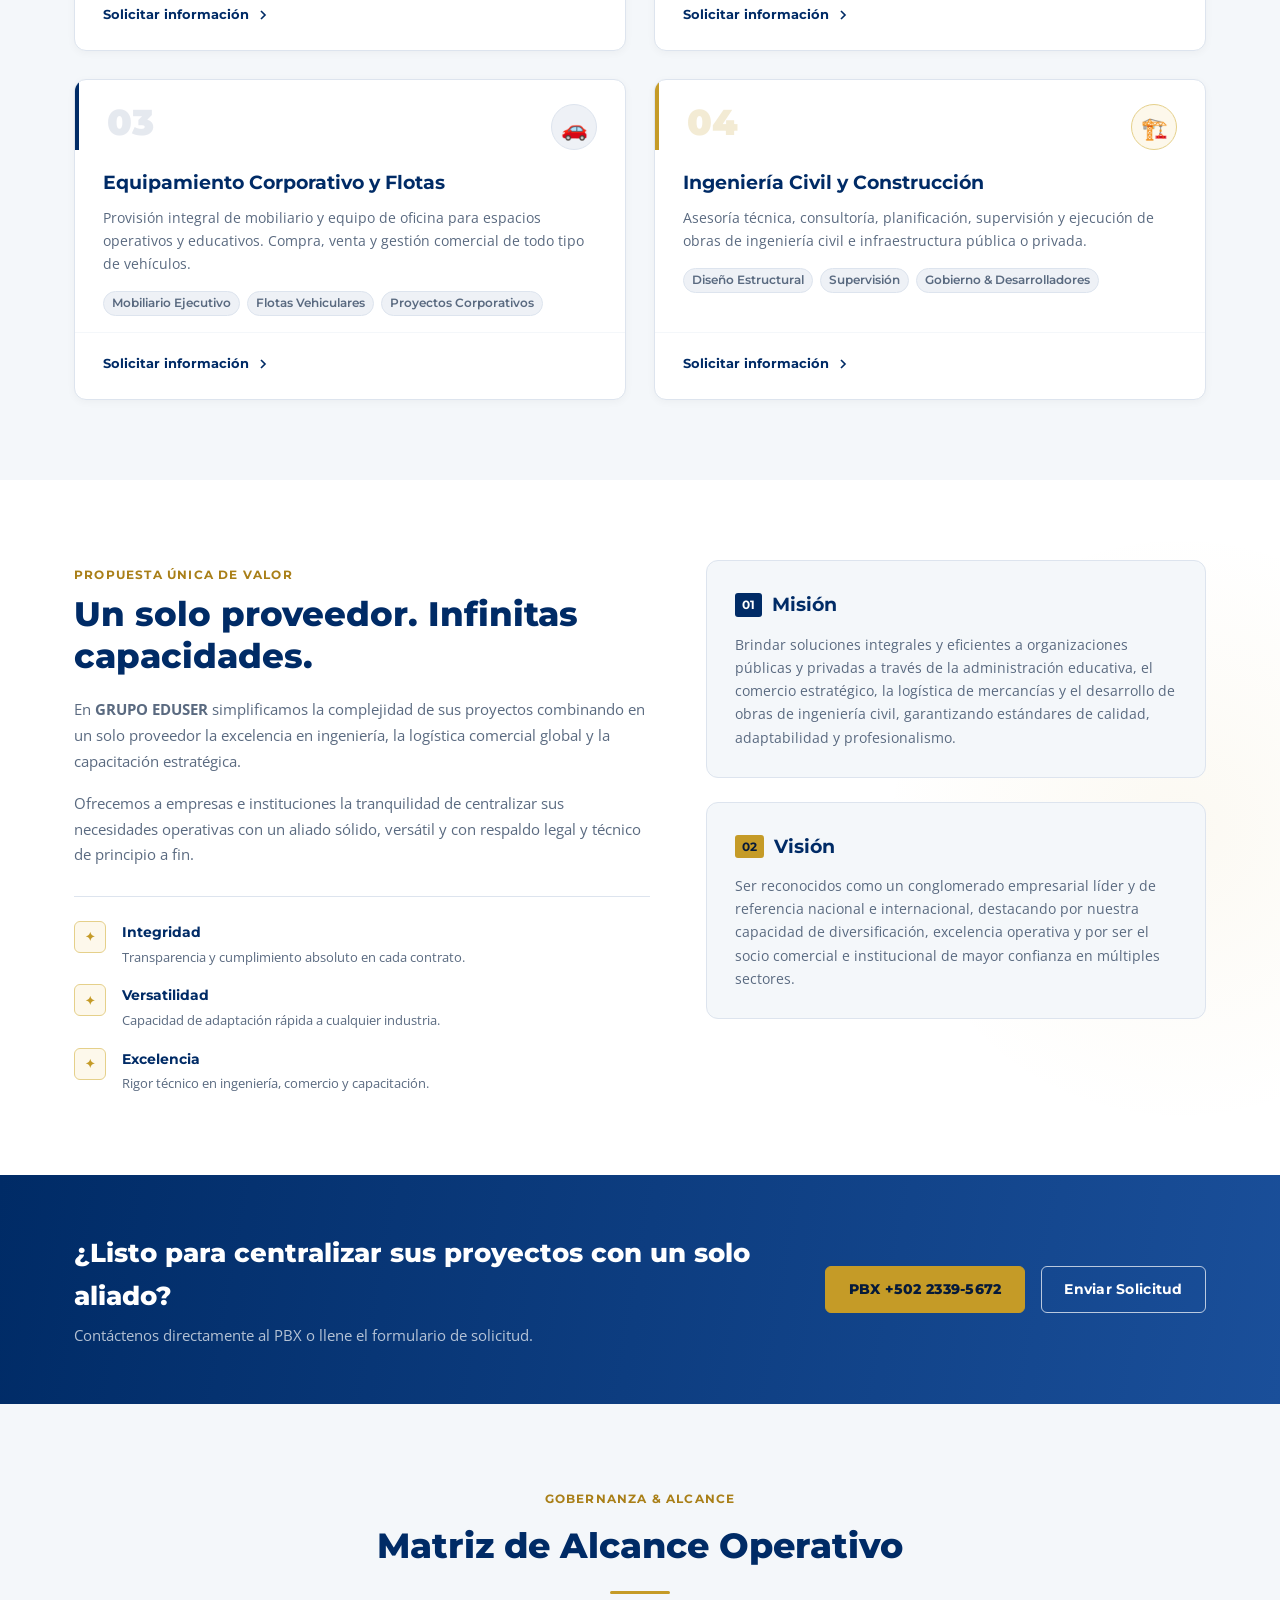
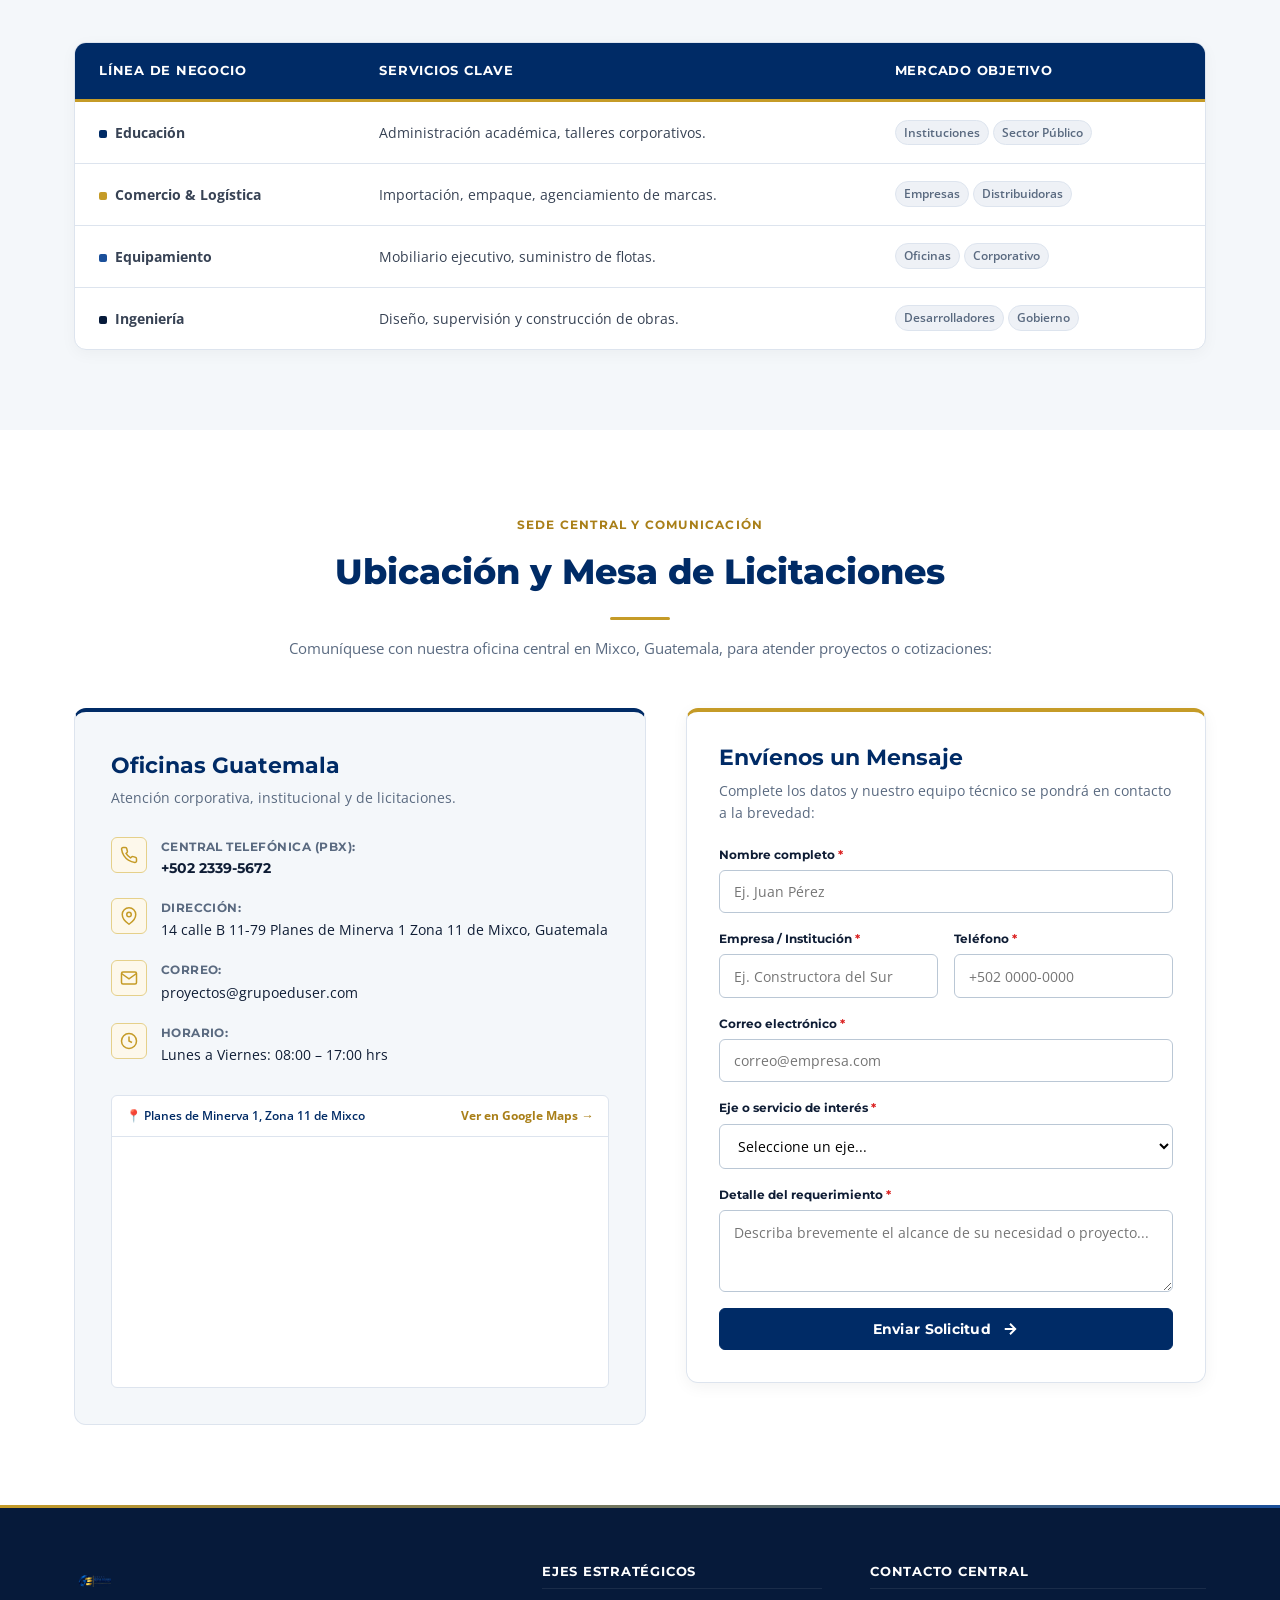
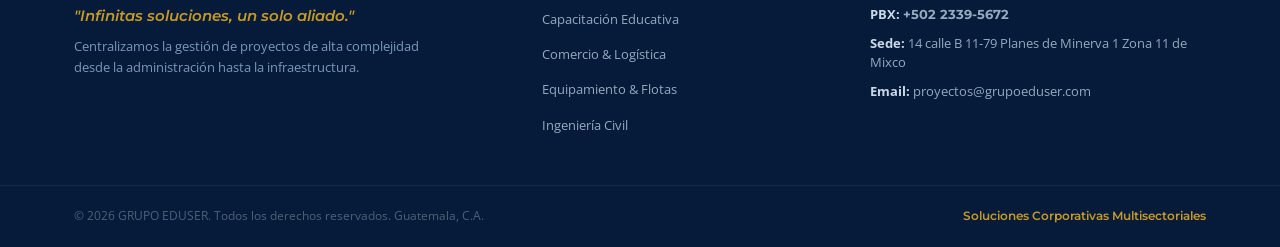
==== commit d08da52c: "Add files via upload" ====
--- a/index.html
+++ b/index.html
@@ -563,9 +563,9 @@
     <div class="footer-top-band"></div>
     <div class="container footer-container">
       <div class="footer-info">
-        <div class="footer-logo-card">
+        <a href="#inicio" class="footer-logo-link">
           <img src="grupo_eduser_sin_fondo_ultra_hd_5000x5000.png" alt="GRUPO EDUSER" class="footer-logo">
-        </div>
+        </a>
         <p class="footer-motto">"Infinitas soluciones, un solo aliado."</p>
         <p class="footer-text">Centralizamos la gestión de proyectos de alta complejidad desde la administración hasta
           la infraestructura.</p>
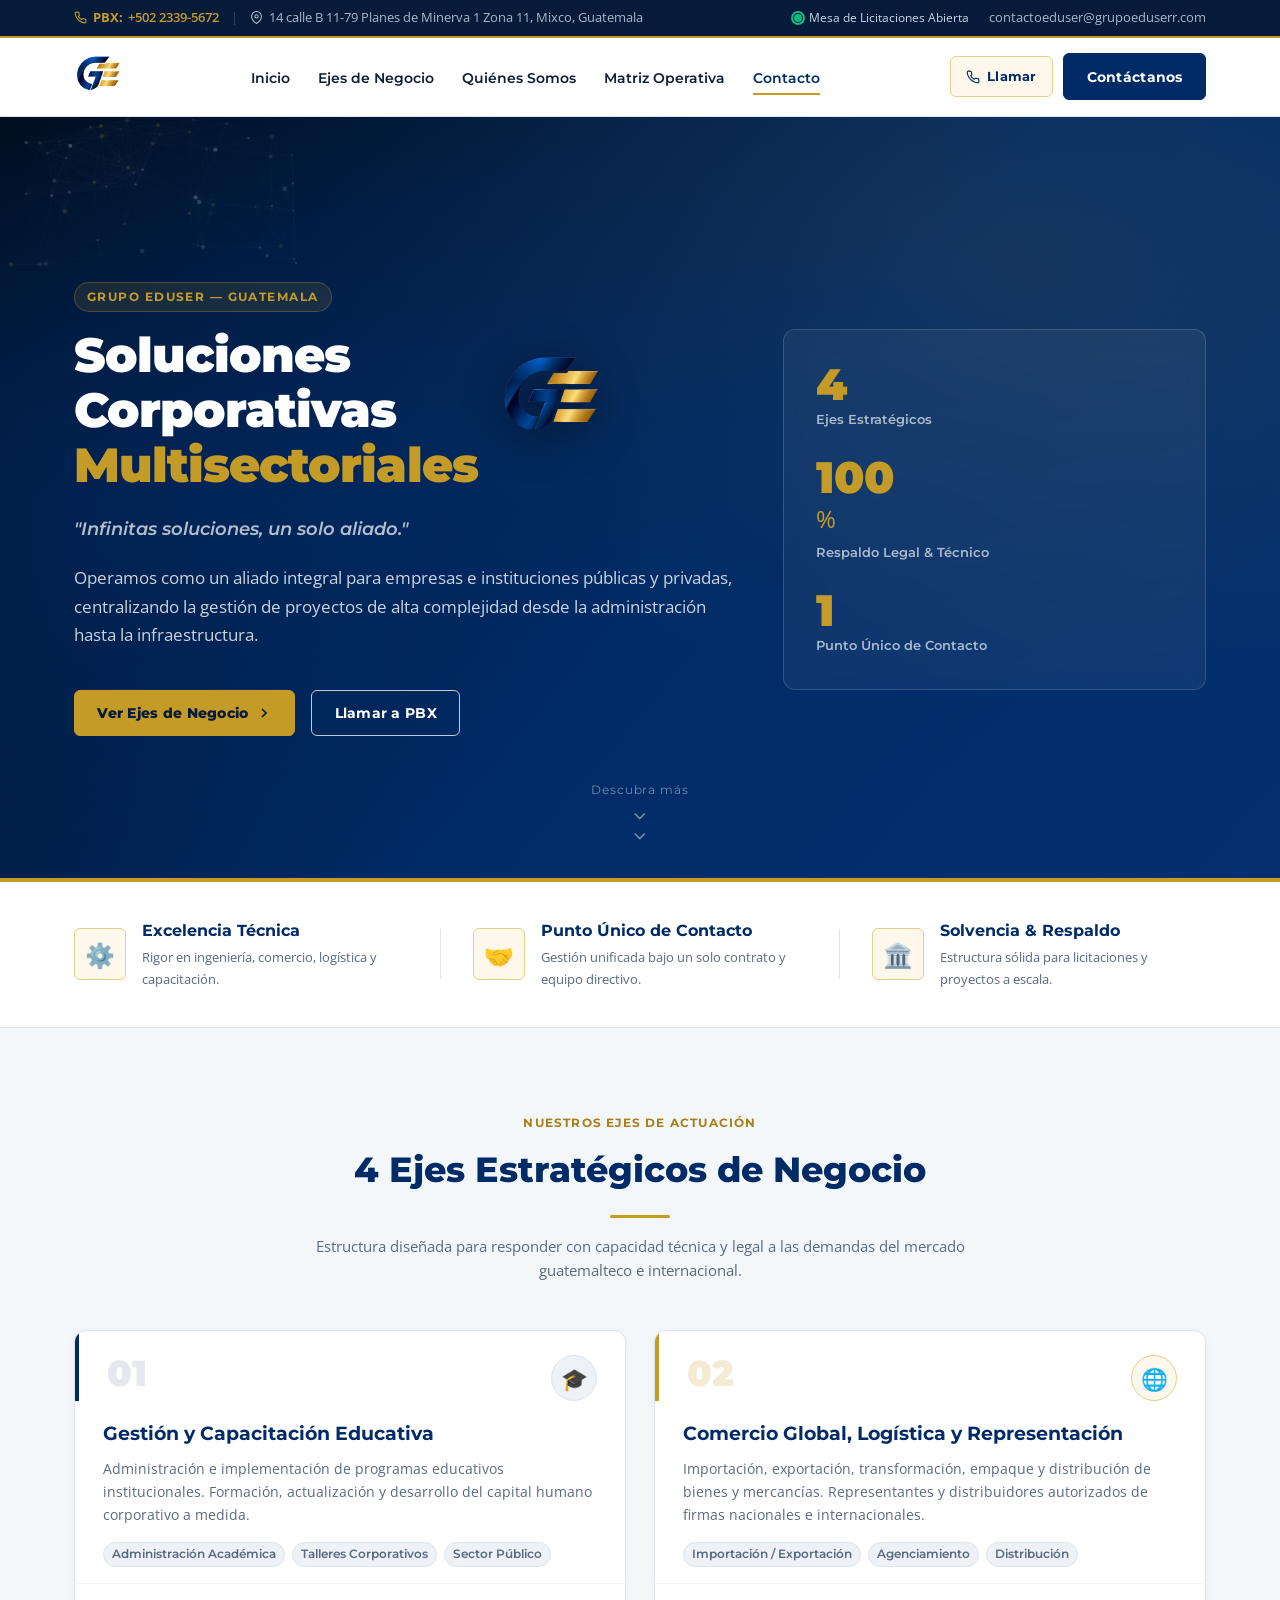
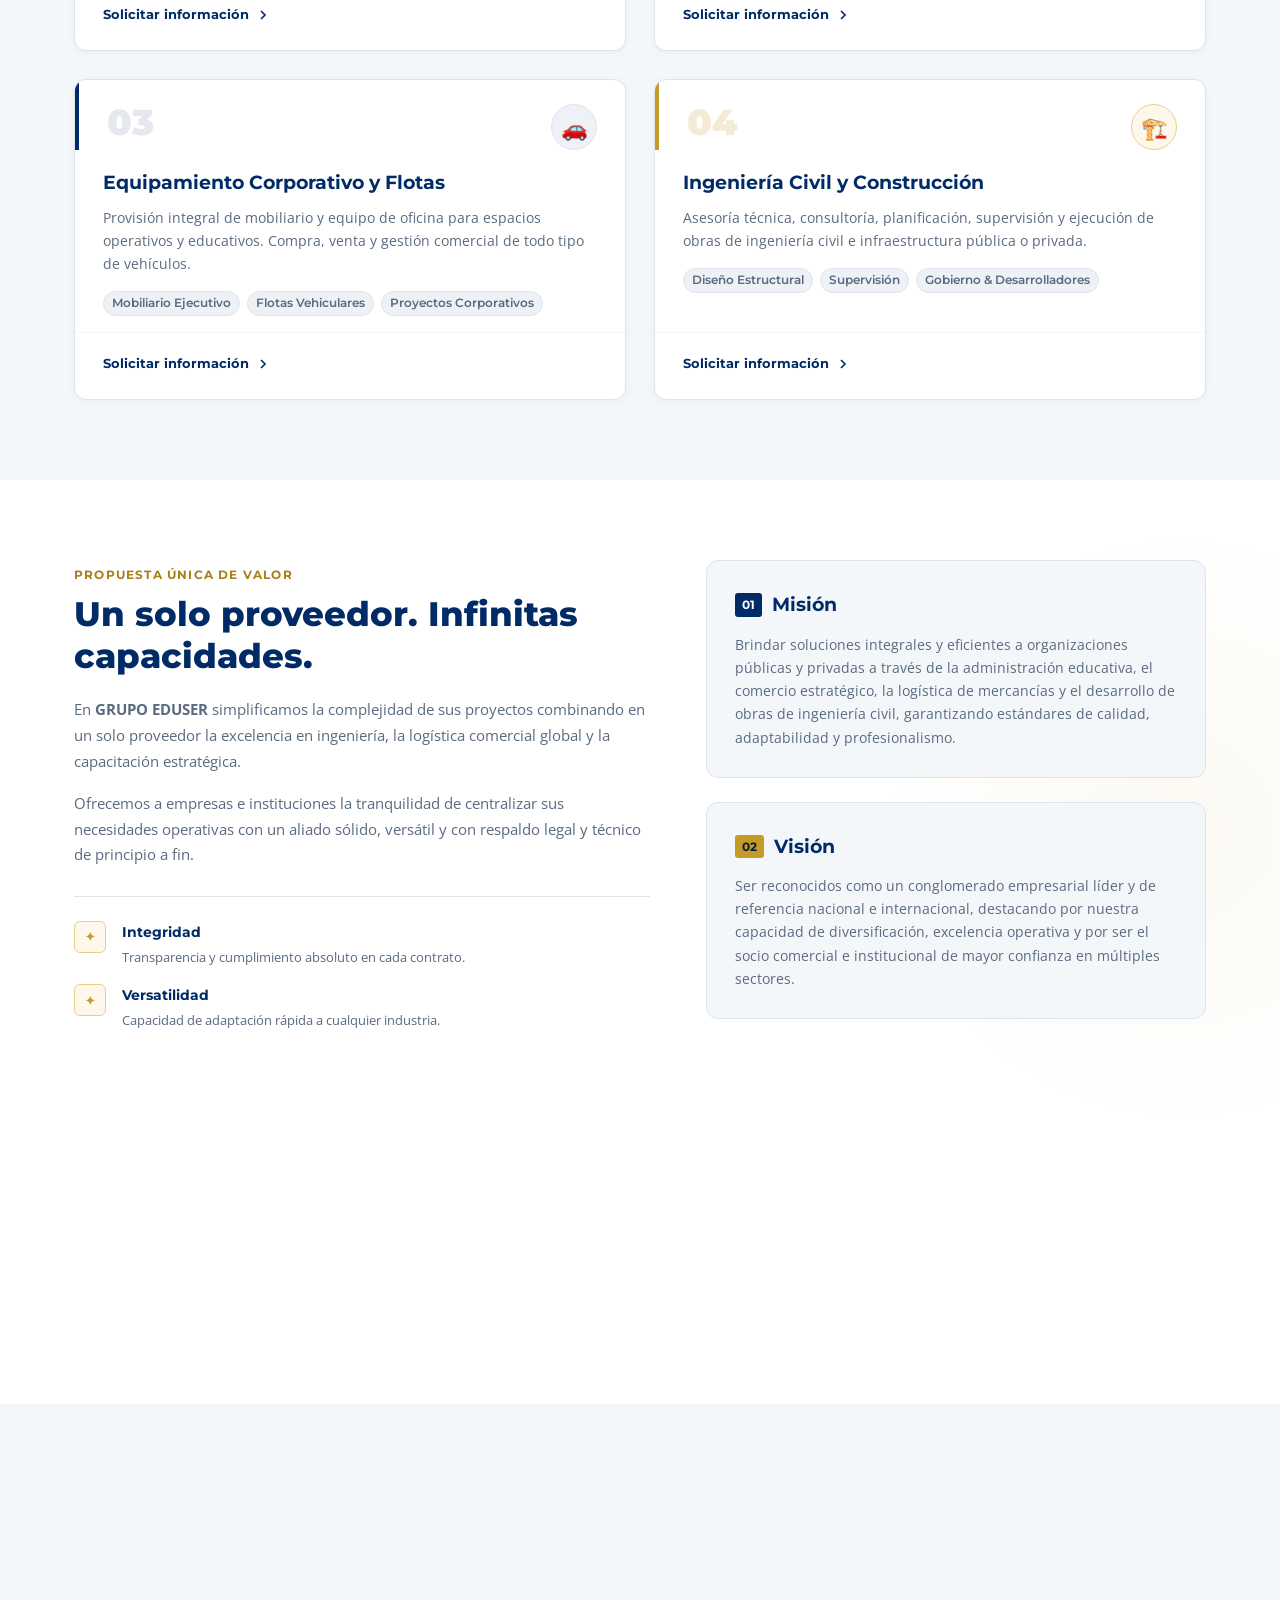
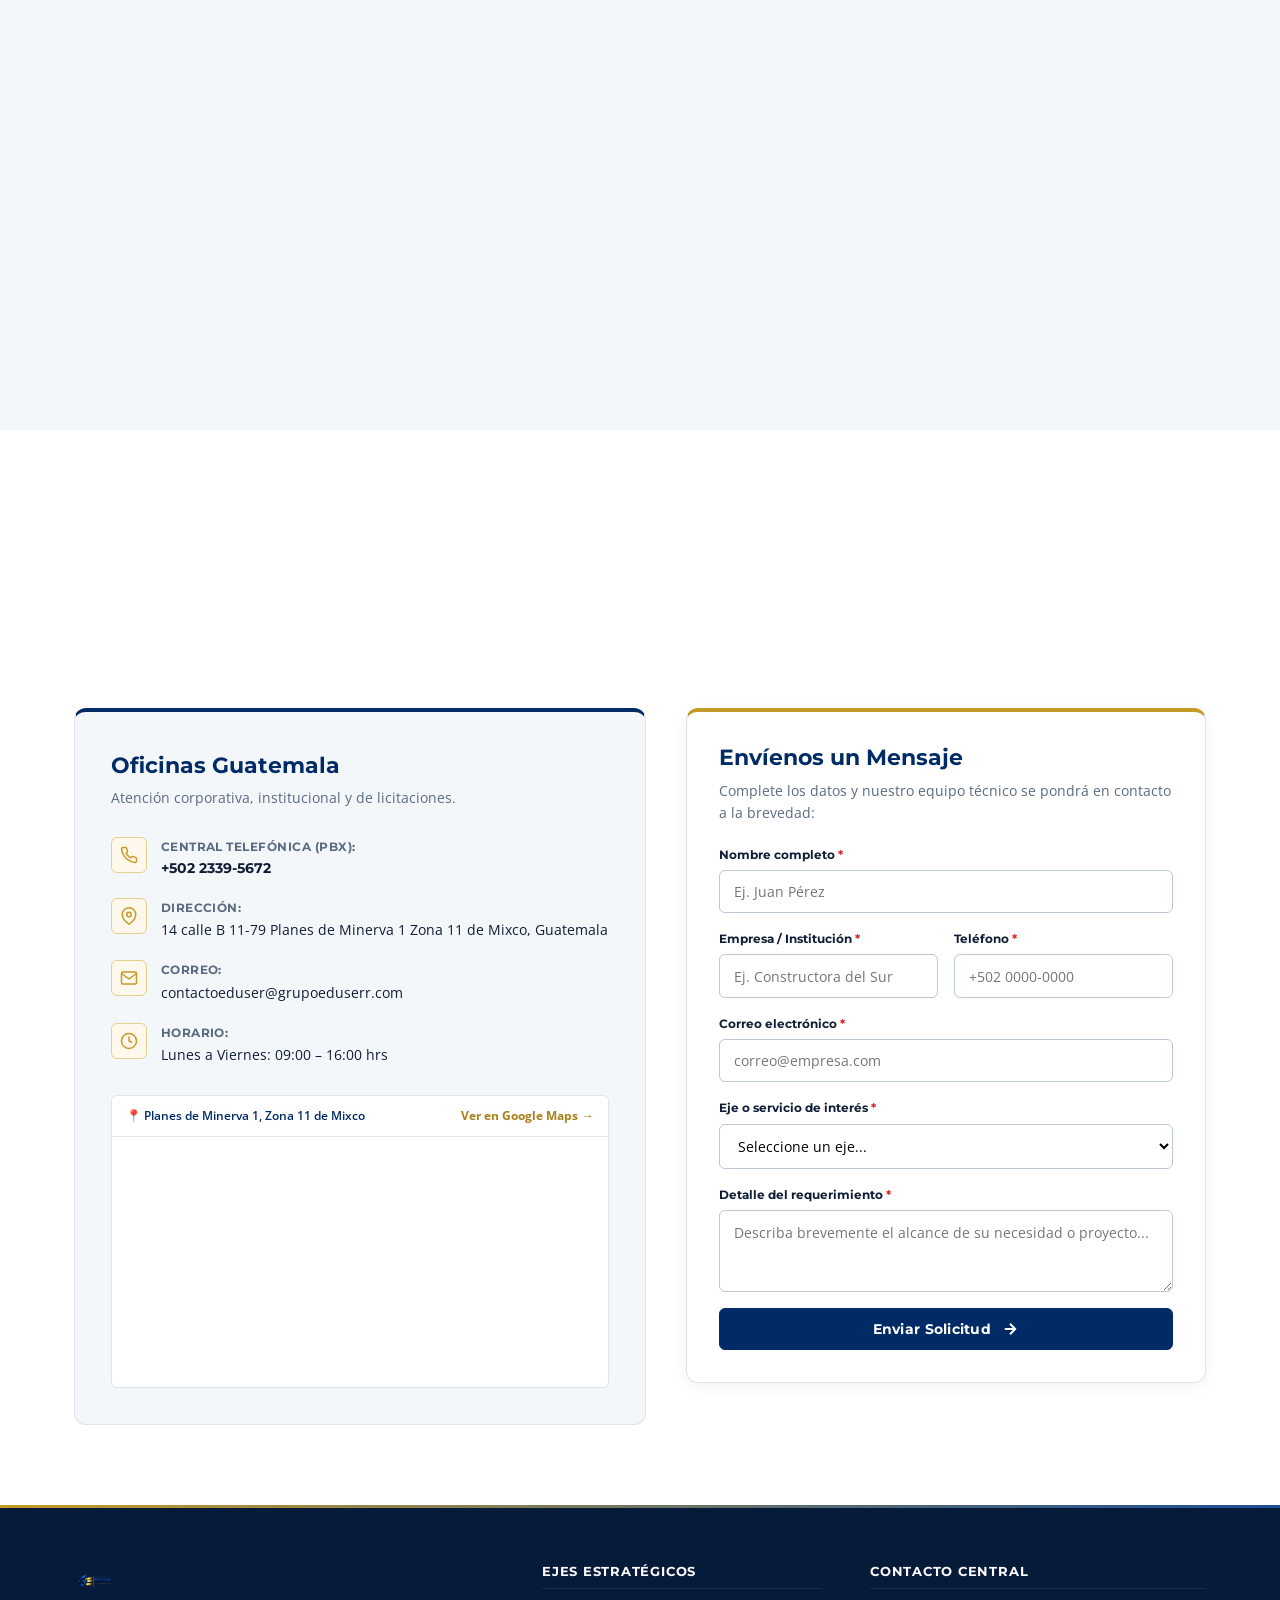
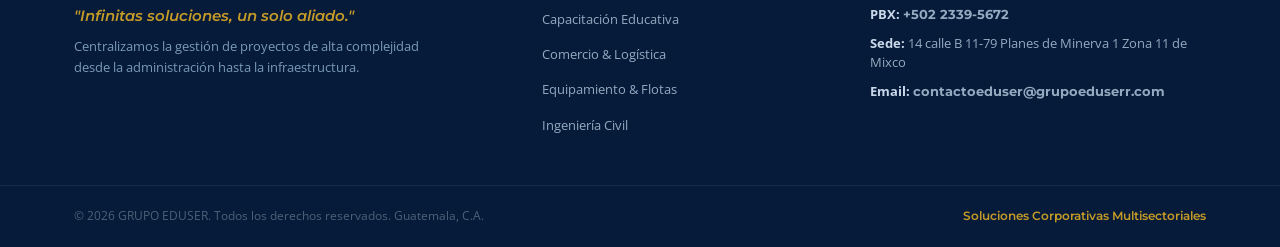
==== commit b55a9e74: "Add files via upload" ====
--- a/index.html
+++ b/index.html
@@ -42,7 +42,7 @@
       </div>
       <div class="top-bar-right">
         <span class="top-status"><span class="pulse-ring"></span> Mesa de Licitaciones Abierta</span>
-        <a href="mailto:proyectos@grupoeduser.com" class="top-email">proyectos@grupoeduser.com</a>
+        <a href="mailto:contactoeduser@grupoeduserr.com" class="top-email">contactoeduser@grupoeduserr.com</a>
       </div>
     </div>
   </div>
@@ -468,7 +468,7 @@
                   </div>
                   <div>
                     <strong>Correo:</strong>
-                    <a href="mailto:proyectos@grupoeduser.com">proyectos@grupoeduser.com</a>
+                    <a href="mailto:contactoeduser@grupoeduserr.com">contactoeduser@grupoeduserr.com</a>
                   </div>
                 </div>
                 <div class="info-item">
@@ -480,7 +480,7 @@
                   </div>
                   <div>
                     <strong>Horario:</strong>
-                    <p>Lunes a Viernes: 08:00 – 17:00 hrs</p>
+                    <p>Lunes a Viernes: 09:00 – 16:00 hrs</p>
                   </div>
                 </div>
               </div>
@@ -506,28 +506,30 @@
                 <h3>Envíenos un Mensaje</h3>
                 <p>Complete los datos y nuestro equipo técnico se pondrá en contacto a la brevedad:</p>
               </div>
-              <form id="contactForm" class="clean-form" novalidate>
+              <form id="contactForm" class="clean-form" action="https://formsubmit.co/contactoeduser@grupoeduserr.com" method="POST" novalidate>
+                <input type="hidden" name="_template" value="table">
+                <input type="hidden" name="_captcha" value="false">
                 <div class="form-group">
                   <label for="fName">Nombre completo <span class="req">*</span></label>
-                  <input type="text" id="fName" required placeholder="Ej. Juan Pérez">
+                  <input type="text" id="fName" name="nombre" required placeholder="Ej. Juan Pérez">
                 </div>
                 <div class="form-row">
                   <div class="form-group">
                     <label for="fOrg">Empresa / Institución <span class="req">*</span></label>
-                    <input type="text" id="fOrg" required placeholder="Ej. Constructora del Sur">
+                    <input type="text" id="fOrg" name="empresa" required placeholder="Ej. Constructora del Sur">
                   </div>
                   <div class="form-group">
                     <label for="fPhone">Teléfono <span class="req">*</span></label>
-                    <input type="tel" id="fPhone" required placeholder="+502 0000-0000">
+                    <input type="tel" id="fPhone" name="telefono" required placeholder="+502 0000-0000">
                   </div>
                 </div>
                 <div class="form-group">
                   <label for="fEmail">Correo electrónico <span class="req">*</span></label>
-                  <input type="email" id="fEmail" required placeholder="correo@empresa.com">
+                  <input type="email" id="fEmail" name="email" required placeholder="correo@empresa.com">
                 </div>
                 <div class="form-group">
                   <label for="fAxis">Eje o servicio de interés <span class="req">*</span></label>
-                  <select id="fAxis" required>
+                  <select id="fAxis" name="eje_servicio" required>
                     <option value="" disabled selected>Seleccione un eje...</option>
                     <option value="eje4">Eje 4: Ingeniería Civil y Construcción</option>
                     <option value="eje2">Eje 2: Comercio Global, Logística y Representación</option>
@@ -538,7 +540,7 @@
                 </div>
                 <div class="form-group">
                   <label for="fMessage">Detalle del requerimiento <span class="req">*</span></label>
-                  <textarea id="fMessage" rows="3" required
+                  <textarea id="fMessage" name="mensaje" rows="3" required
                     placeholder="Describa brevemente el alcance de su necesidad o proyecto..."></textarea>
                 </div>
                 <button type="submit" class="btn btn-primary btn-block btn-submit">
@@ -583,7 +585,7 @@
         <h4>Contacto Central</h4>
         <p class="f-item"><strong>PBX:</strong> <a href="tel:+50223395672" class="f-link">+502 2339-5672</a></p>
         <p class="f-item"><strong>Sede:</strong> 14 calle B 11-79 Planes de Minerva 1 Zona 11 de Mixco</p>
-        <p class="f-item"><strong>Email:</strong> proyectos@grupoeduser.com</p>
+        <p class="f-item"><strong>Email:</strong> <a href="mailto:contactoeduser@grupoeduserr.com" class="f-link">contactoeduser@grupoeduserr.com</a></p>
       </div>
     </div>
     <div class="footer-bottom">
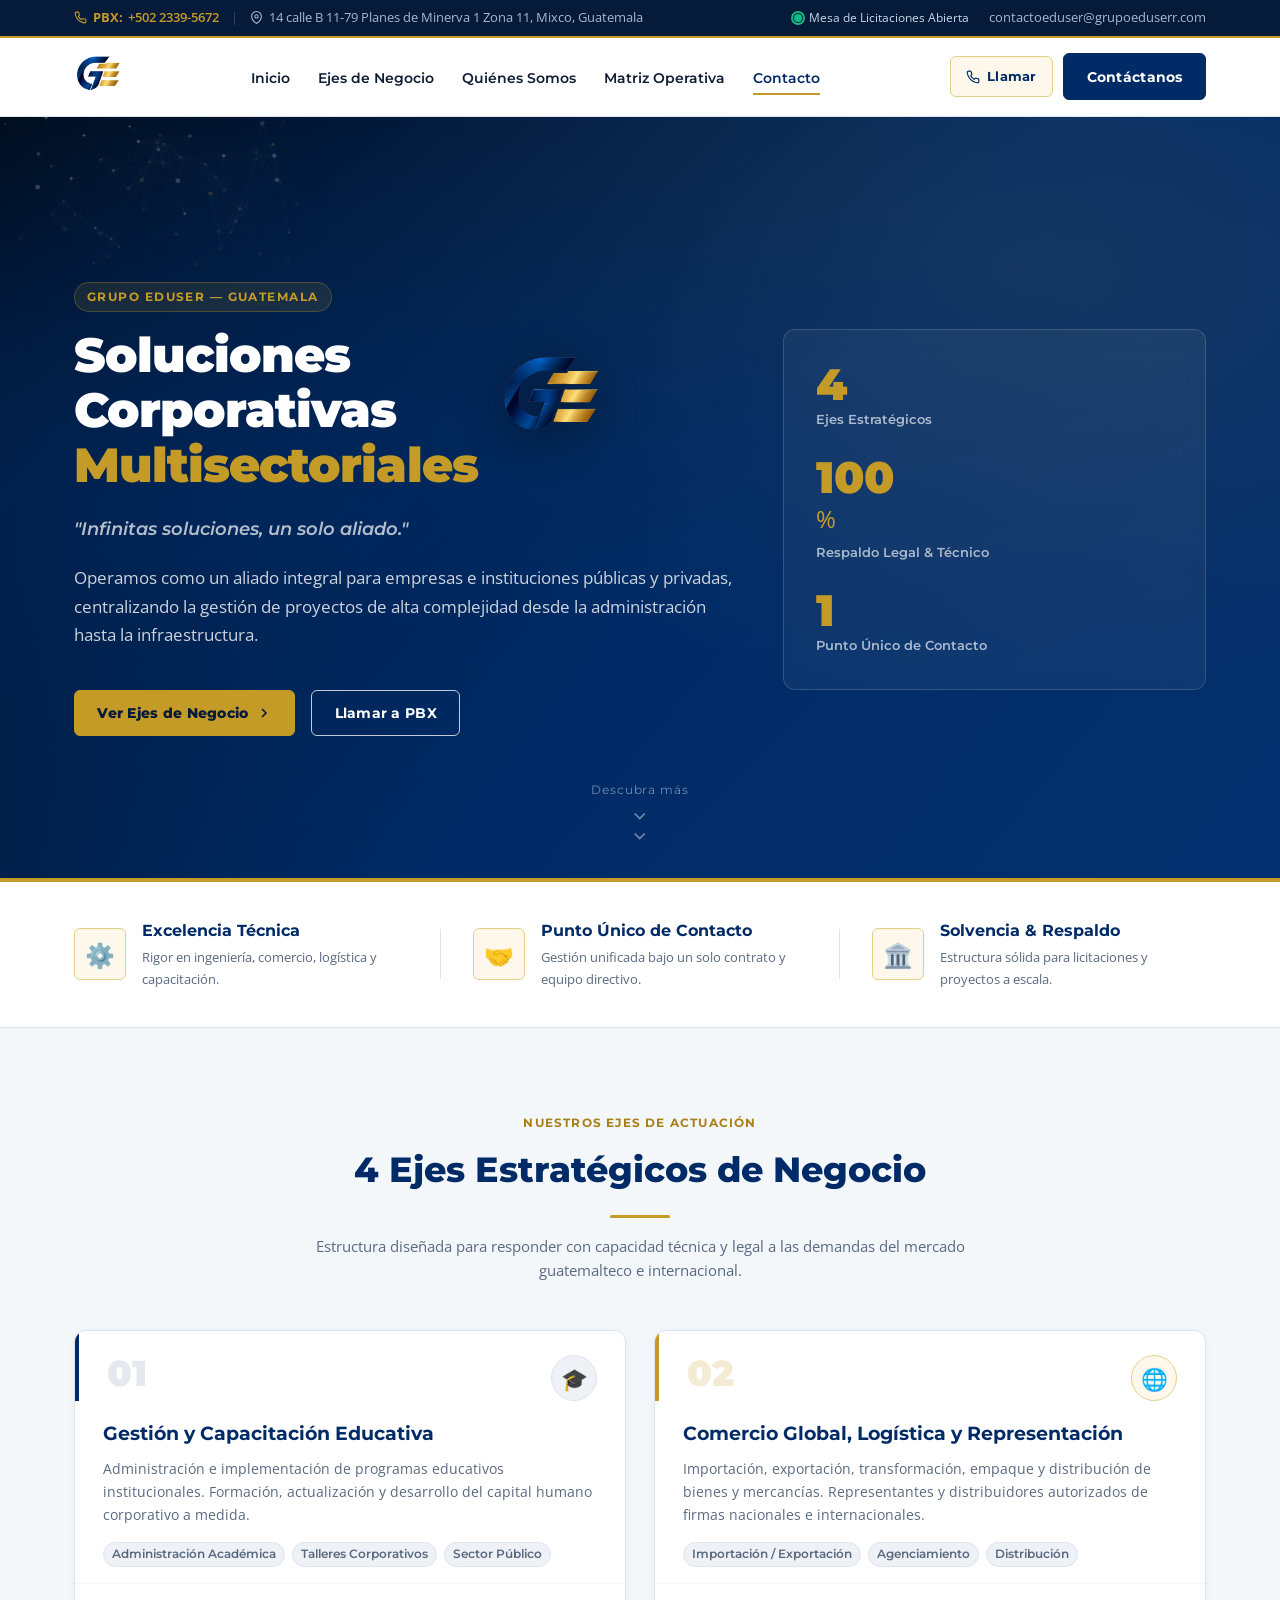
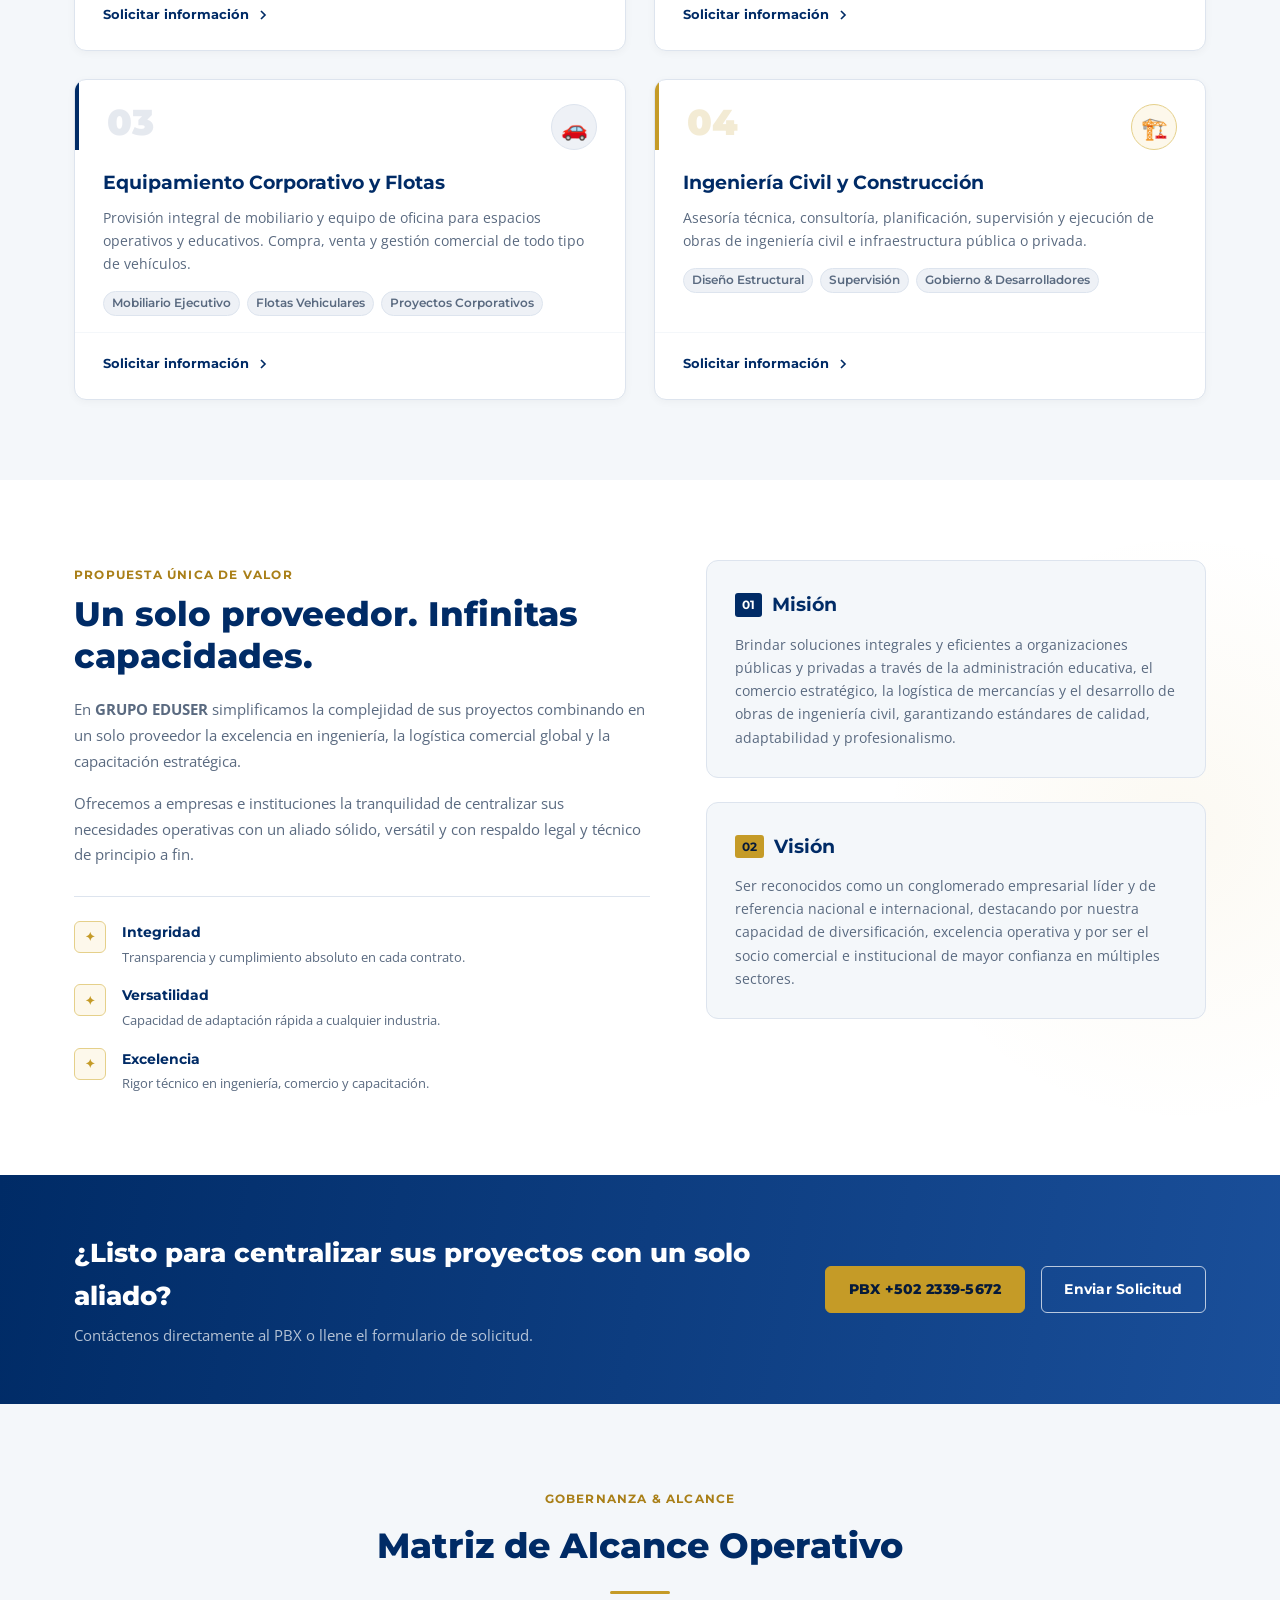
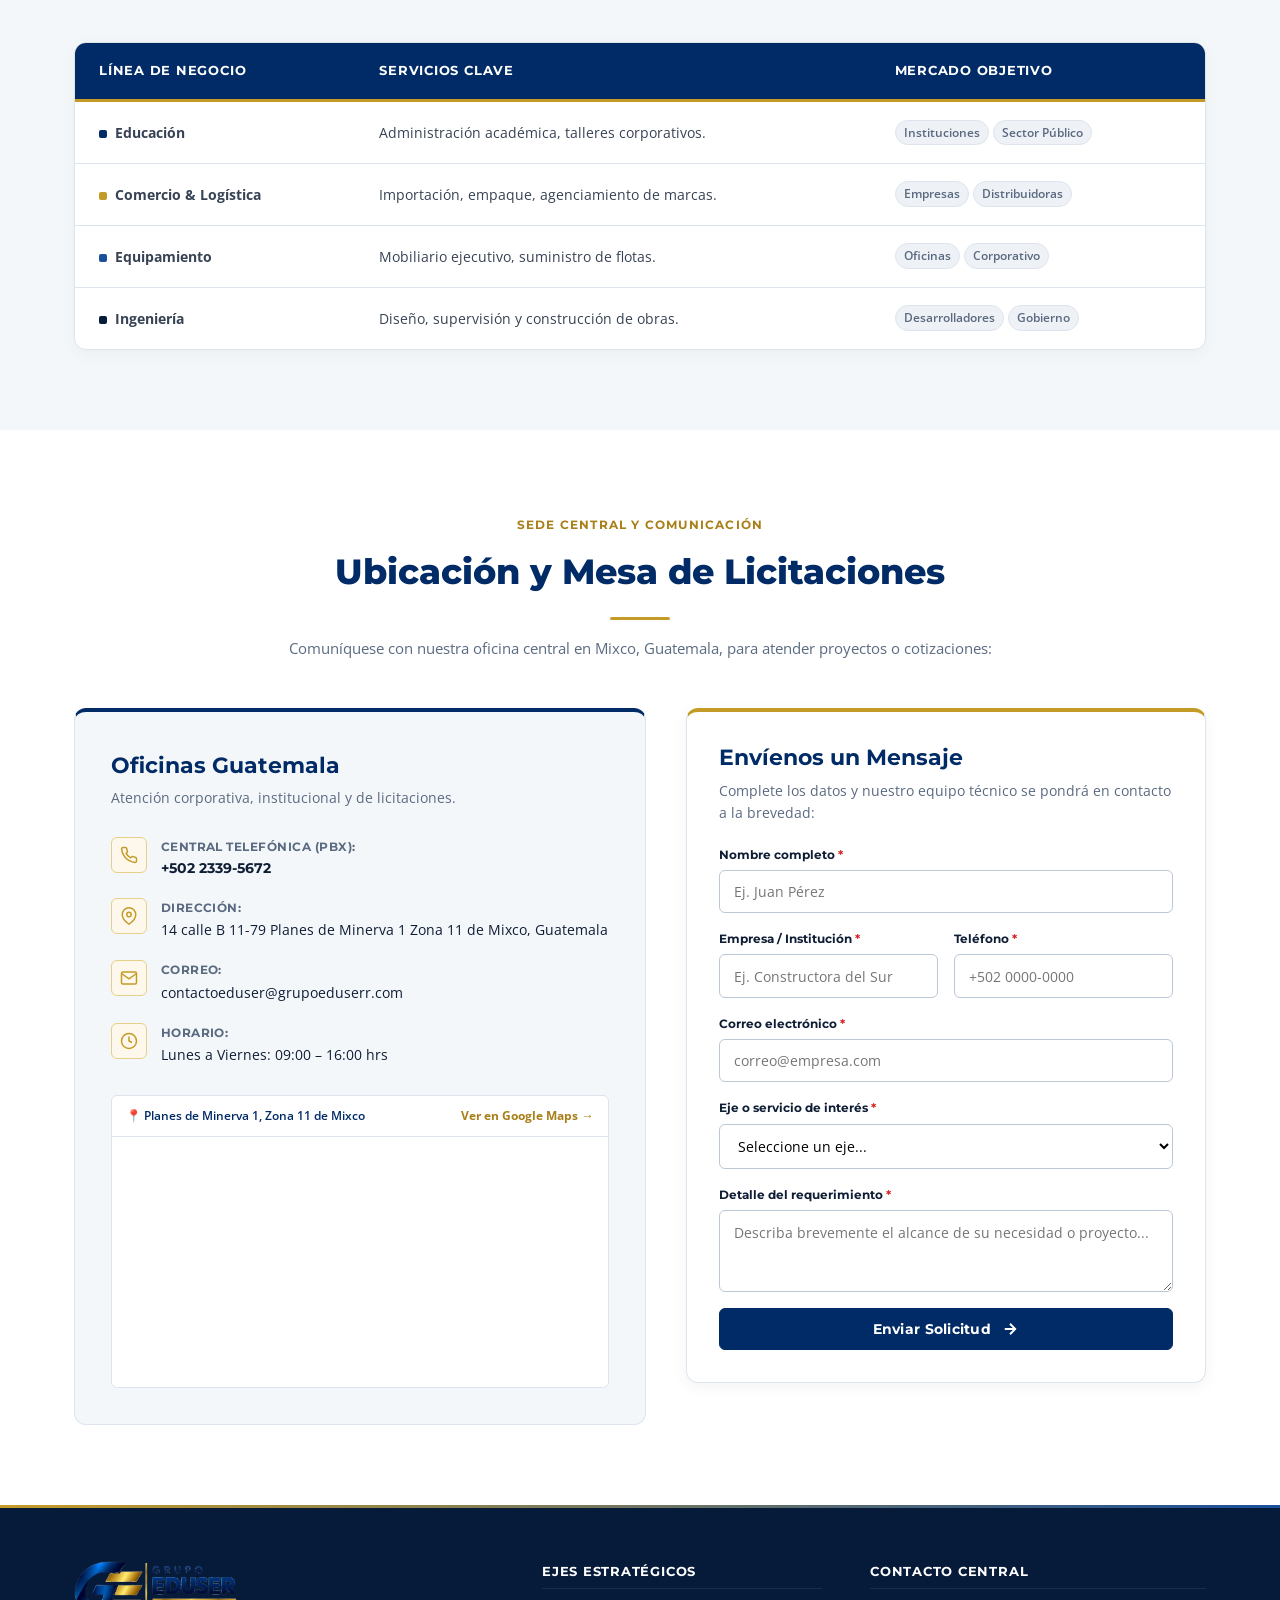
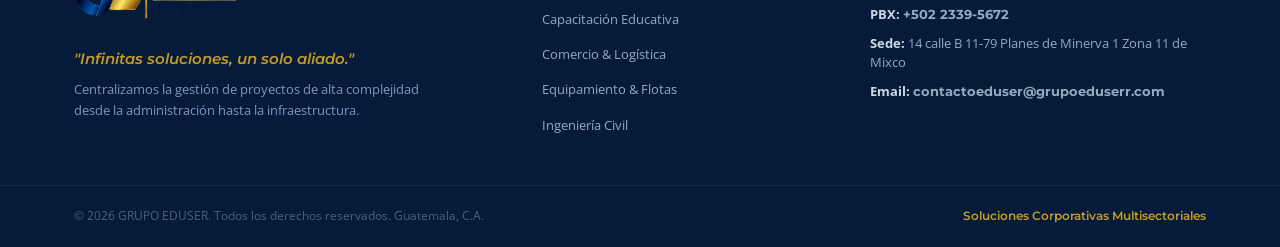
==== commit 964079cc: "actu correo" ====
--- a/index.html
+++ b/index.html
@@ -1,4 +1,4 @@
-<!DOCTYPE html>
+﻿<!DOCTYPE html>
 <html lang="es">
 
 <head>
@@ -506,9 +506,8 @@
                 <h3>Envíenos un Mensaje</h3>
                 <p>Complete los datos y nuestro equipo técnico se pondrá en contacto a la brevedad:</p>
               </div>
-              <form id="contactForm" class="clean-form" action="https://formsubmit.co/contactoeduser@grupoeduserr.com" method="POST" novalidate>
-                <input type="hidden" name="_template" value="table">
-                <input type="hidden" name="_captcha" value="false">
+              <form id="contactForm" class="clean-form" action="contacto.php" method="POST" novalidate>
+                <input type="hidden" name="access_key" id="w3fKey" value="">
                 <div class="form-group">
                   <label for="fName">Nombre completo <span class="req">*</span></label>
                   <input type="text" id="fName" name="nombre" required placeholder="Ej. Juan Pérez">
@@ -585,7 +584,8 @@
         <h4>Contacto Central</h4>
         <p class="f-item"><strong>PBX:</strong> <a href="tel:+50223395672" class="f-link">+502 2339-5672</a></p>
         <p class="f-item"><strong>Sede:</strong> 14 calle B 11-79 Planes de Minerva 1 Zona 11 de Mixco</p>
-        <p class="f-item"><strong>Email:</strong> <a href="mailto:contactoeduser@grupoeduserr.com" class="f-link">contactoeduser@grupoeduserr.com</a></p>
+        <p class="f-item"><strong>Email:</strong> <a href="mailto:contactoeduser@grupoeduserr.com"
+            class="f-link">contactoeduser@grupoeduserr.com</a></p>
       </div>
     </div>
     <div class="footer-bottom">
--- a/styles.css
+++ b/styles.css
@@ -543,8 +543,9 @@
 .footer-top-band { height: 3px; background: linear-gradient(90deg, var(--color-gold) 0%, var(--color-primary-light) 100%); position: absolute; top: 0; left: 0; width: 100%; }
 
 .footer-container { display: grid; grid-template-columns: 1.5fr 1fr 1.2fr; gap: 3rem; padding-bottom: 3rem; }
-.footer-logo-card { background: #fff; padding: 0.65rem 0.9rem; border-radius: var(--radius); display: inline-block; margin-bottom: 1rem; }
-.footer-logo { height: 42px; width: auto; display: block; }
+.footer-logo-link, .footer-logo-card { display: inline-block; margin-bottom: 1.25rem; transition: transform var(--transition), opacity var(--transition); }
+.footer-logo-link:hover { opacity: 0.92; transform: translateY(-1px); }
+.footer-logo { height: 58px; width: auto; max-width: 250px; display: block; object-fit: contain; }
 .footer-motto { font-family: var(--font-title); font-size: 0.95rem; font-style: italic; font-weight: 600; color: var(--color-gold); margin-bottom: 0.5rem; }
 .footer-text { font-size: 0.825rem; line-height: 1.6; color: #7A9AB8; max-width: 350px; }
 
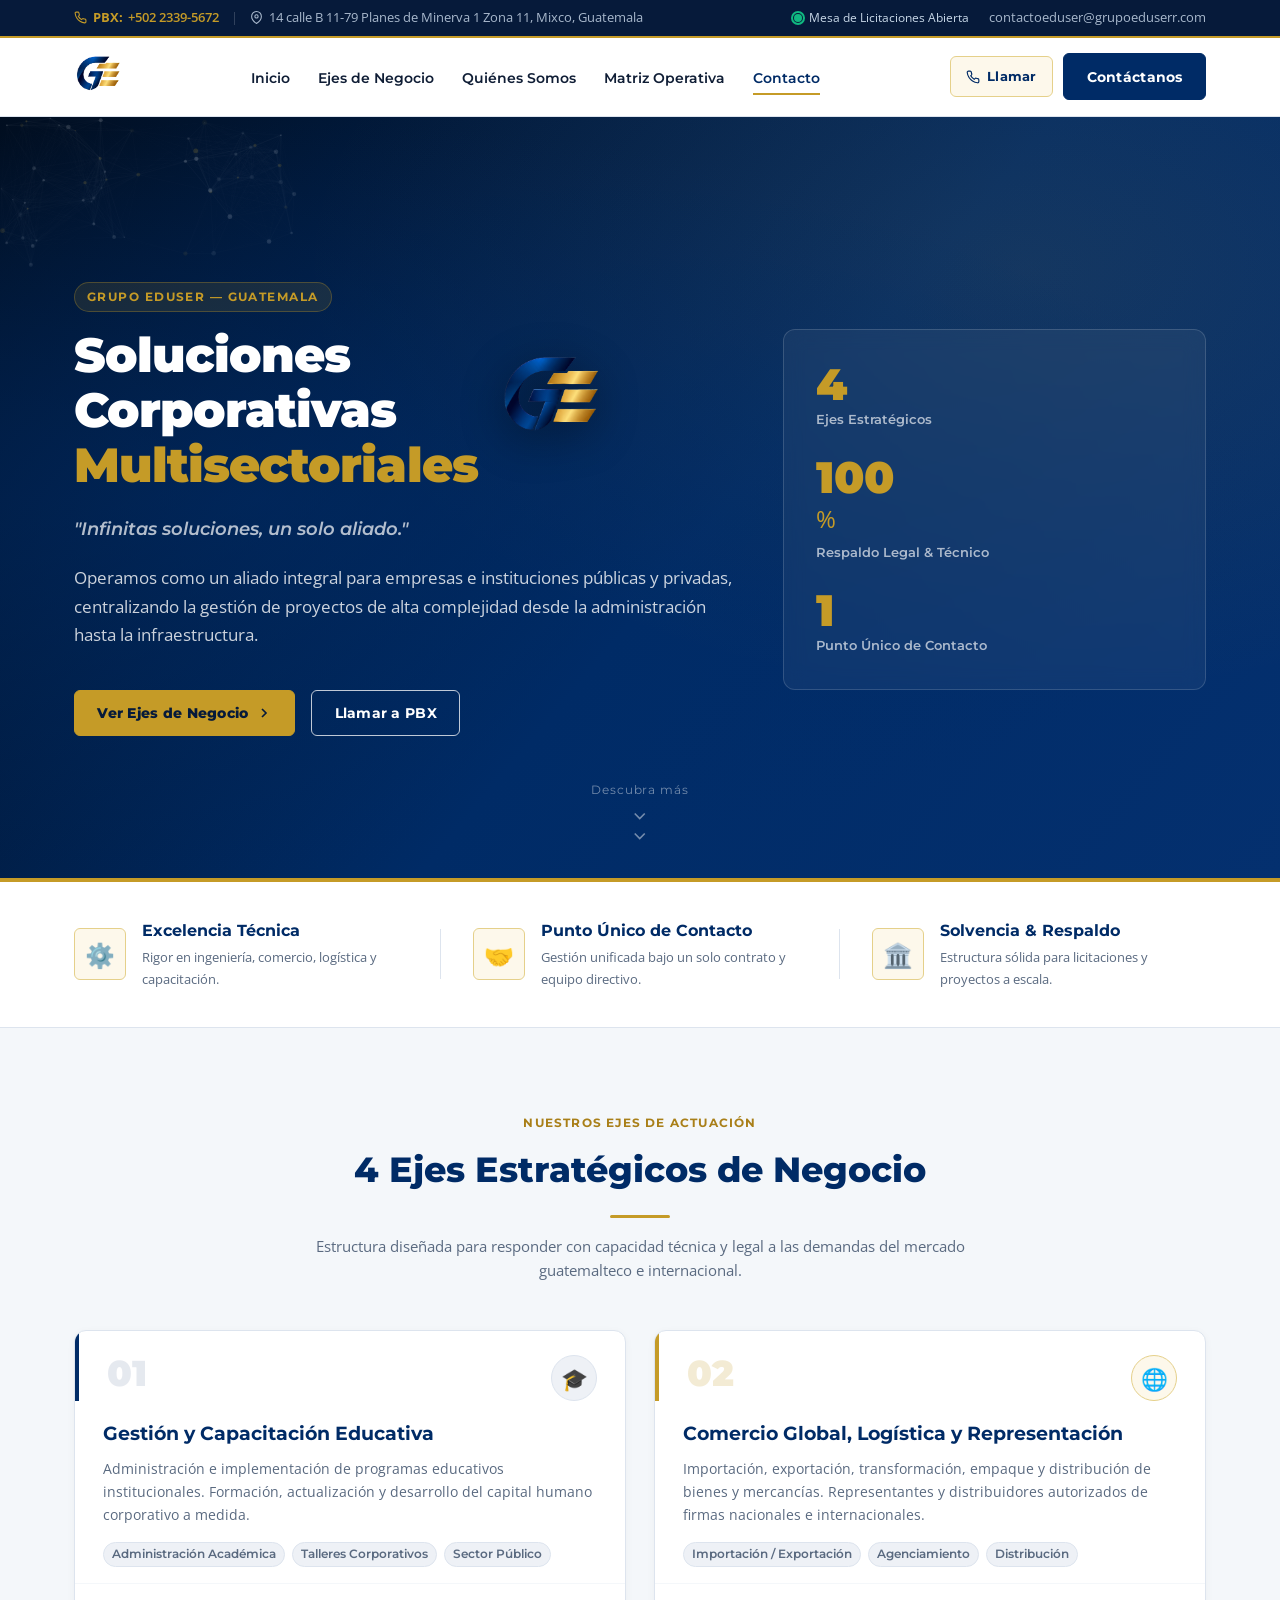
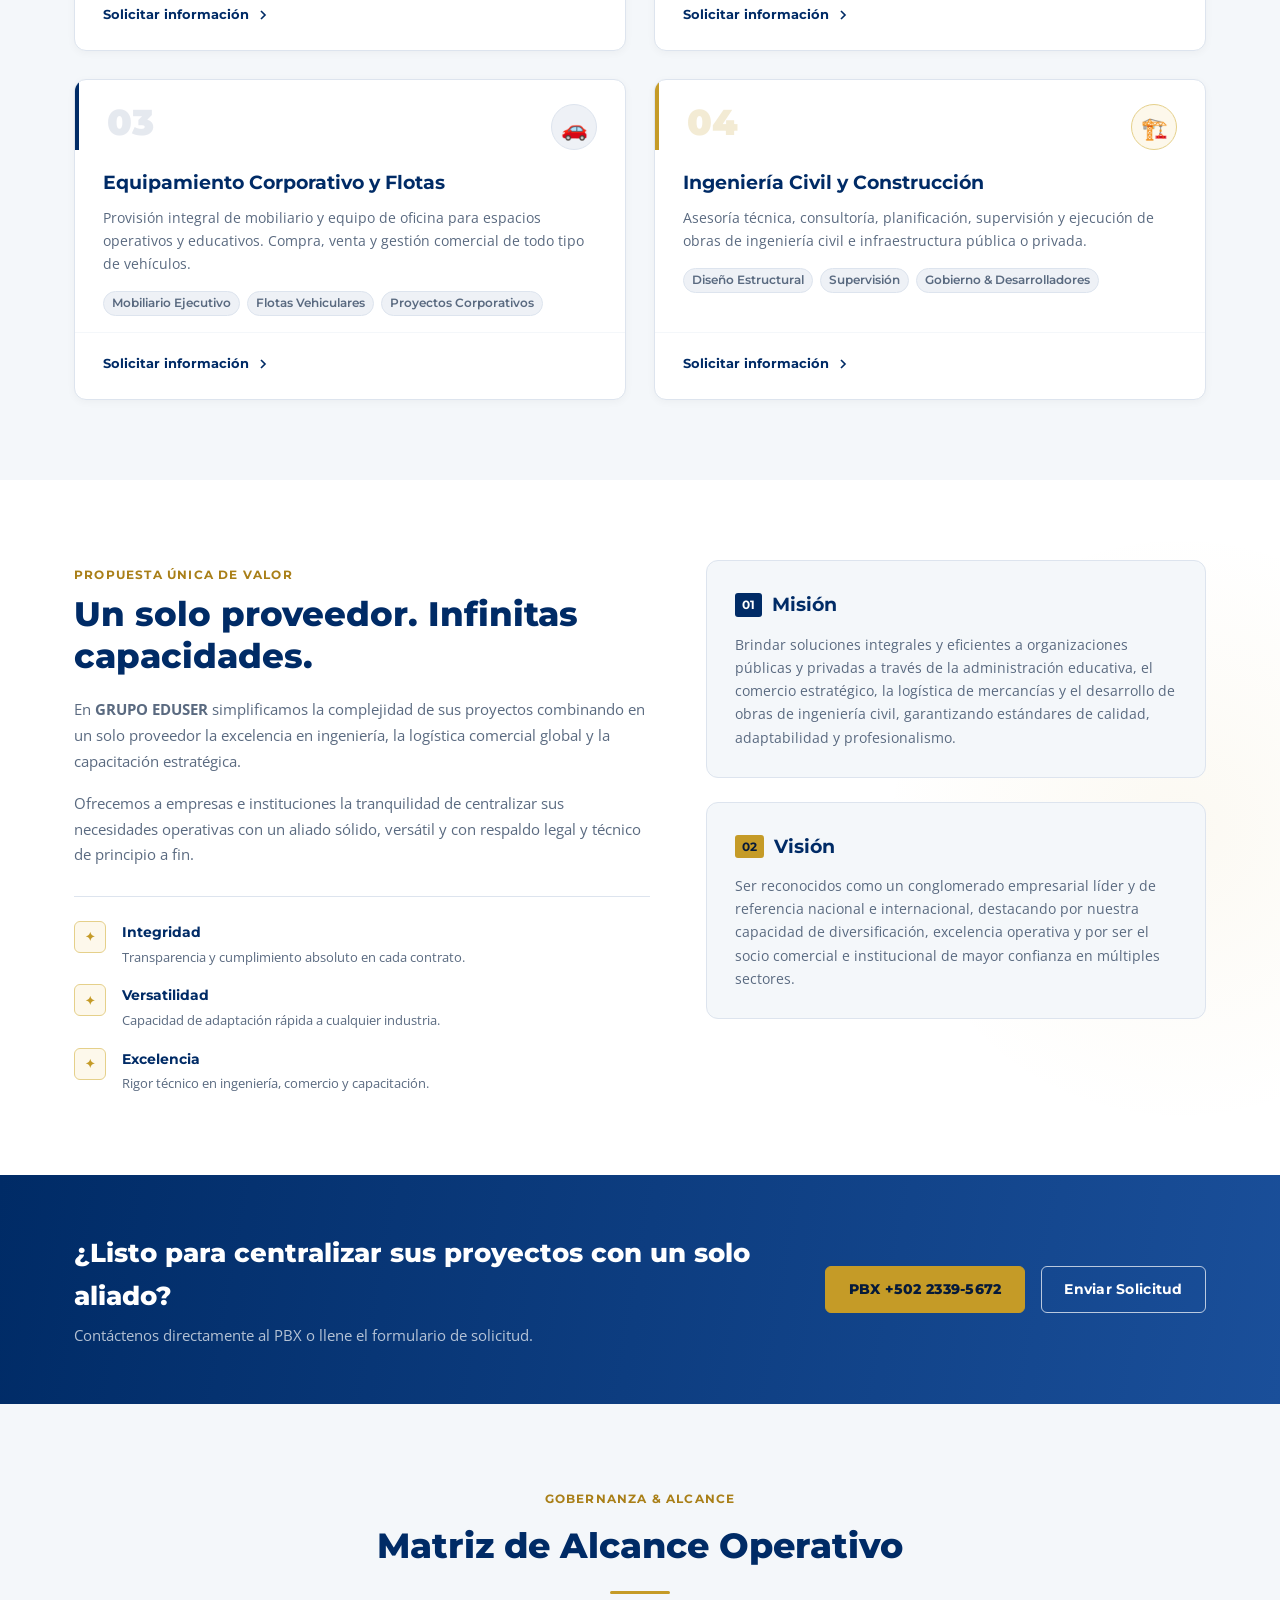
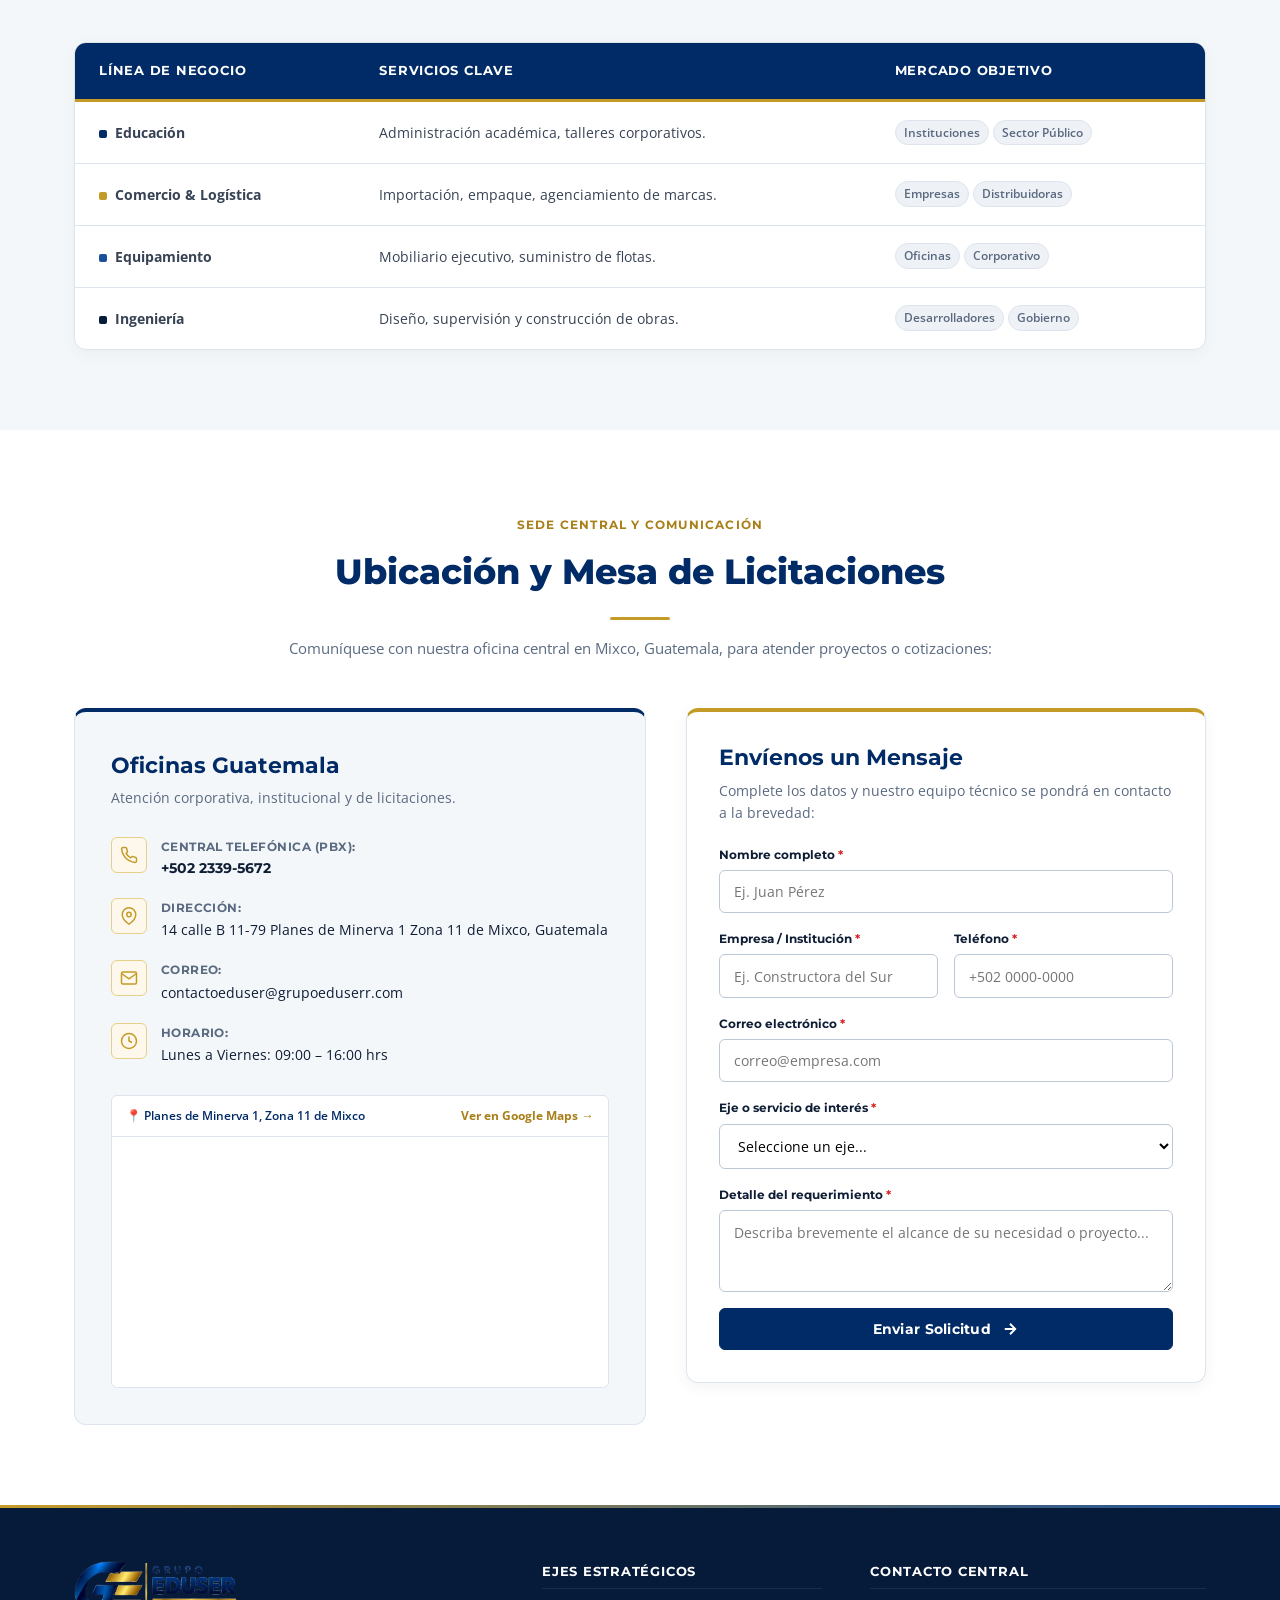
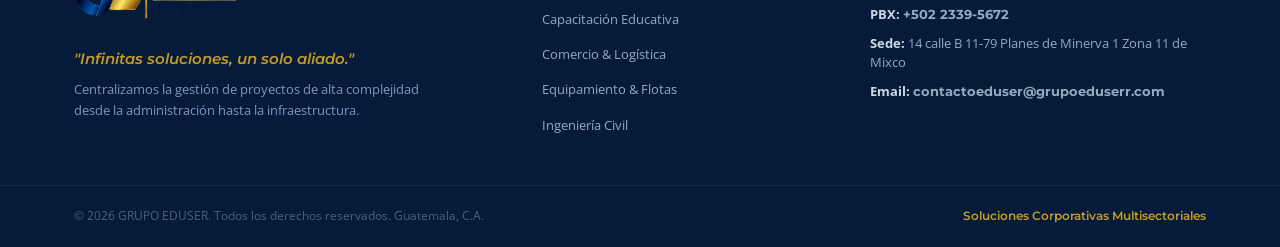
==== commit c6e1c2b2: "Add files via upload" ====
--- a/index.html
+++ b/index.html
@@ -506,8 +506,9 @@
                 <h3>Envíenos un Mensaje</h3>
                 <p>Complete los datos y nuestro equipo técnico se pondrá en contacto a la brevedad:</p>
               </div>
-              <form id="contactForm" class="clean-form" action="contacto.php" method="POST" novalidate>
-                <input type="hidden" name="access_key" id="w3fKey" value="">
+              <form id="contactForm" class="clean-form" action="https://api.web3forms.com/submit" method="POST"
+                novalidate>
+                <input type="hidden" name="access_key" id="w3fKey" value="6c3264c8-33f0-4119-90e8-f94b29874275">
                 <div class="form-group">
                   <label for="fName">Nombre completo <span class="req">*</span></label>
                   <input type="text" id="fName" name="nombre" required placeholder="Ej. Juan Pérez">
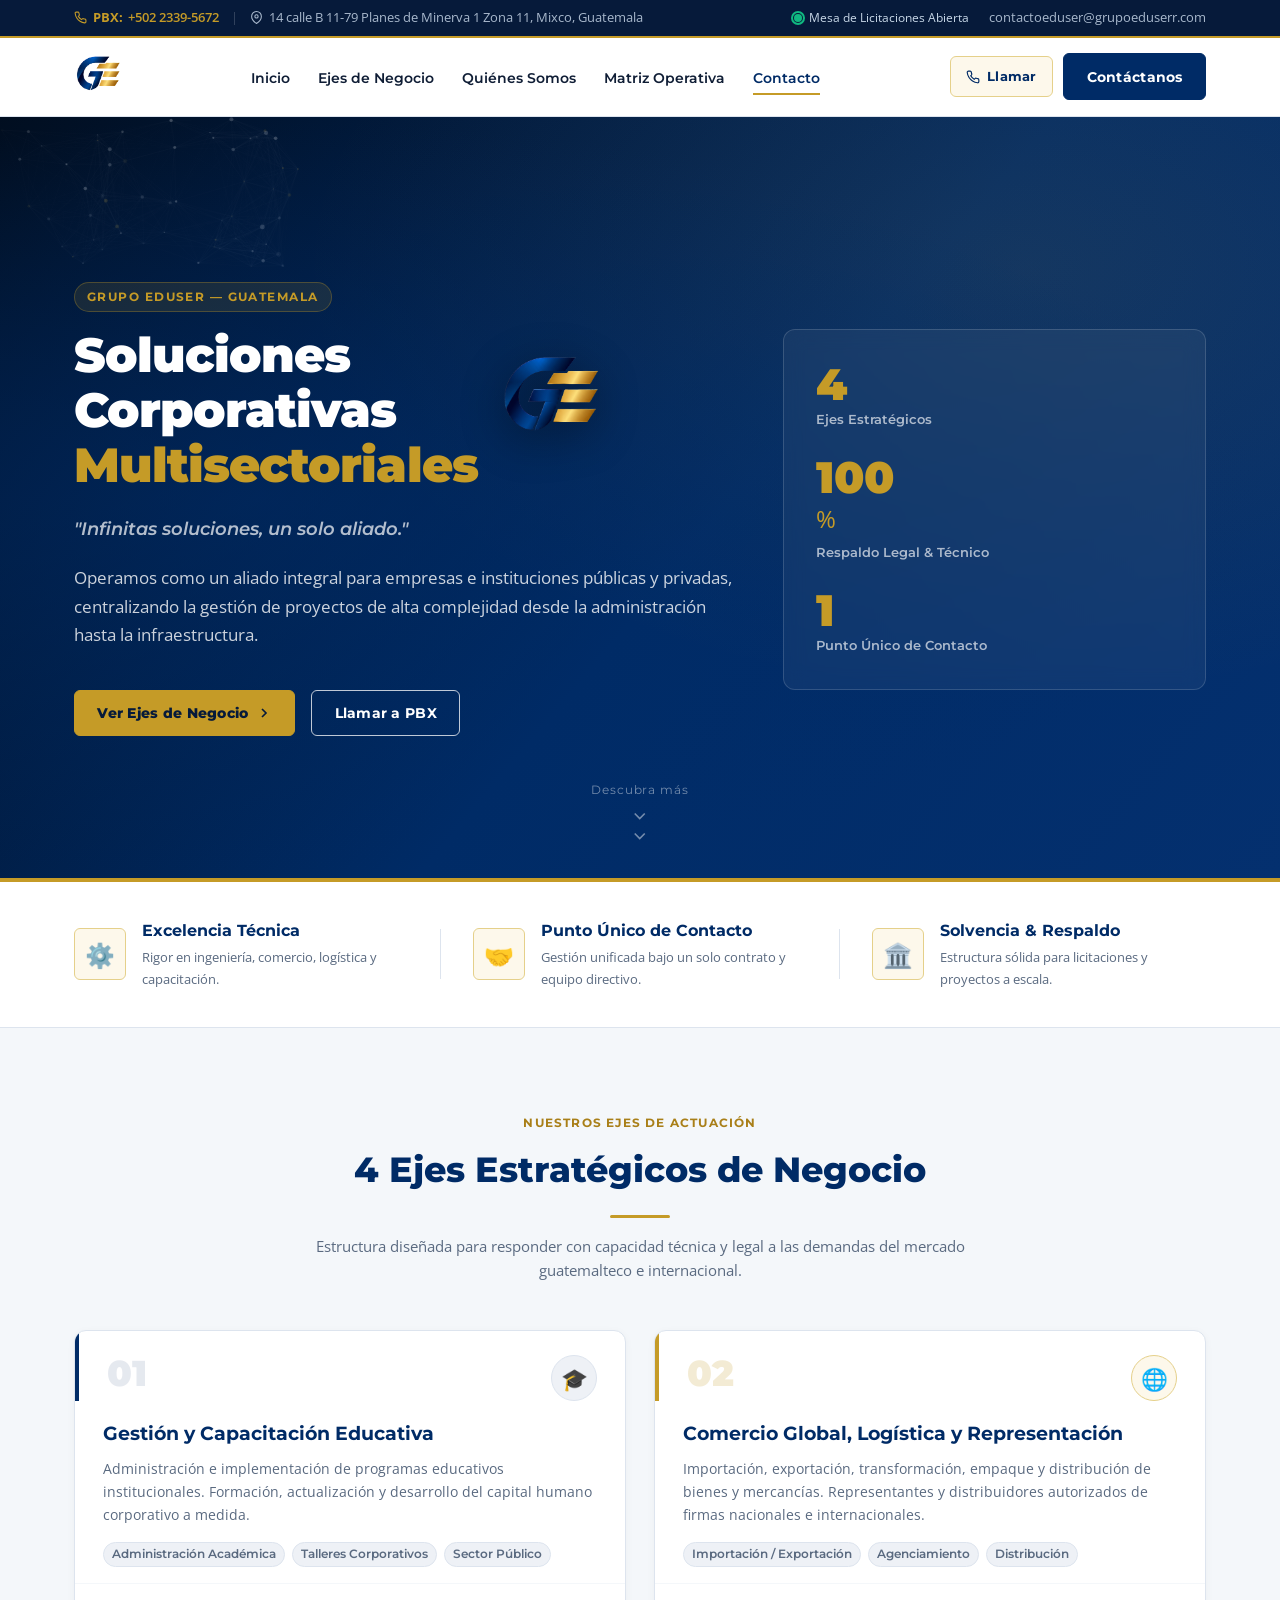
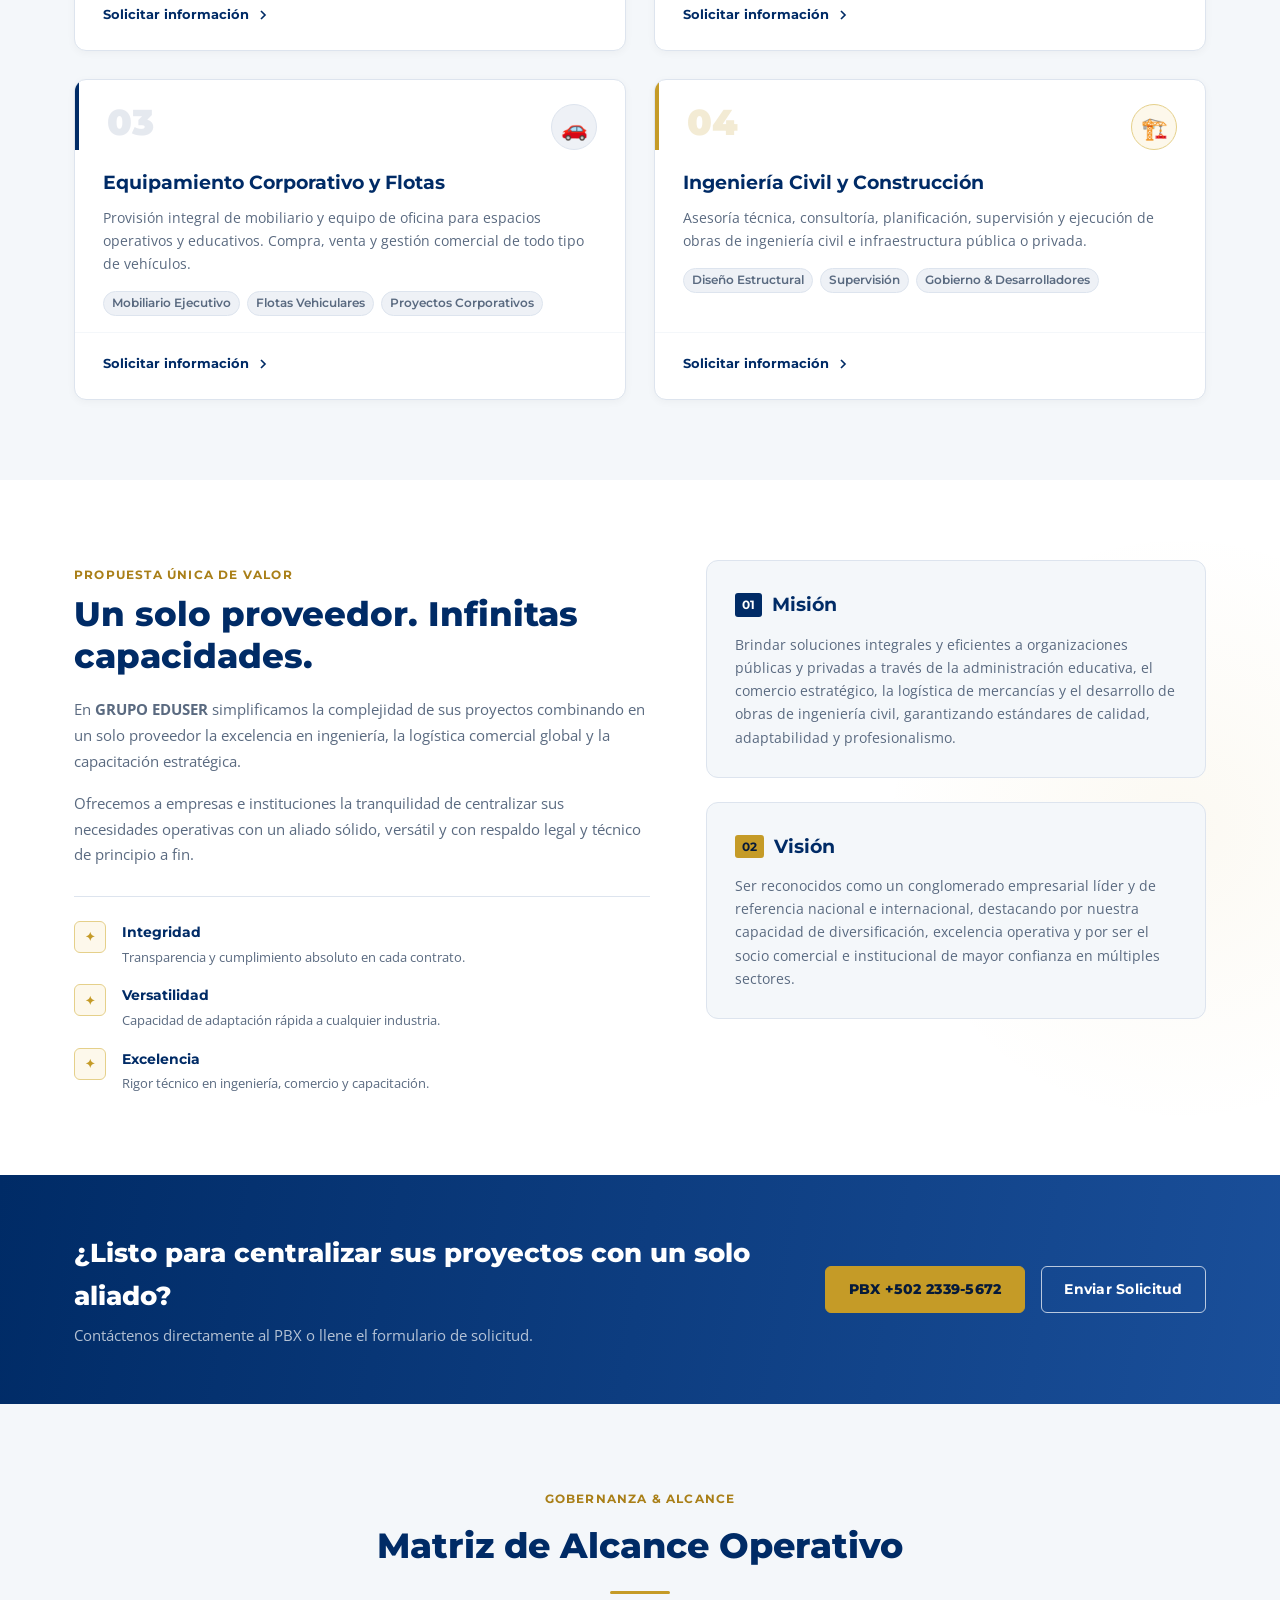
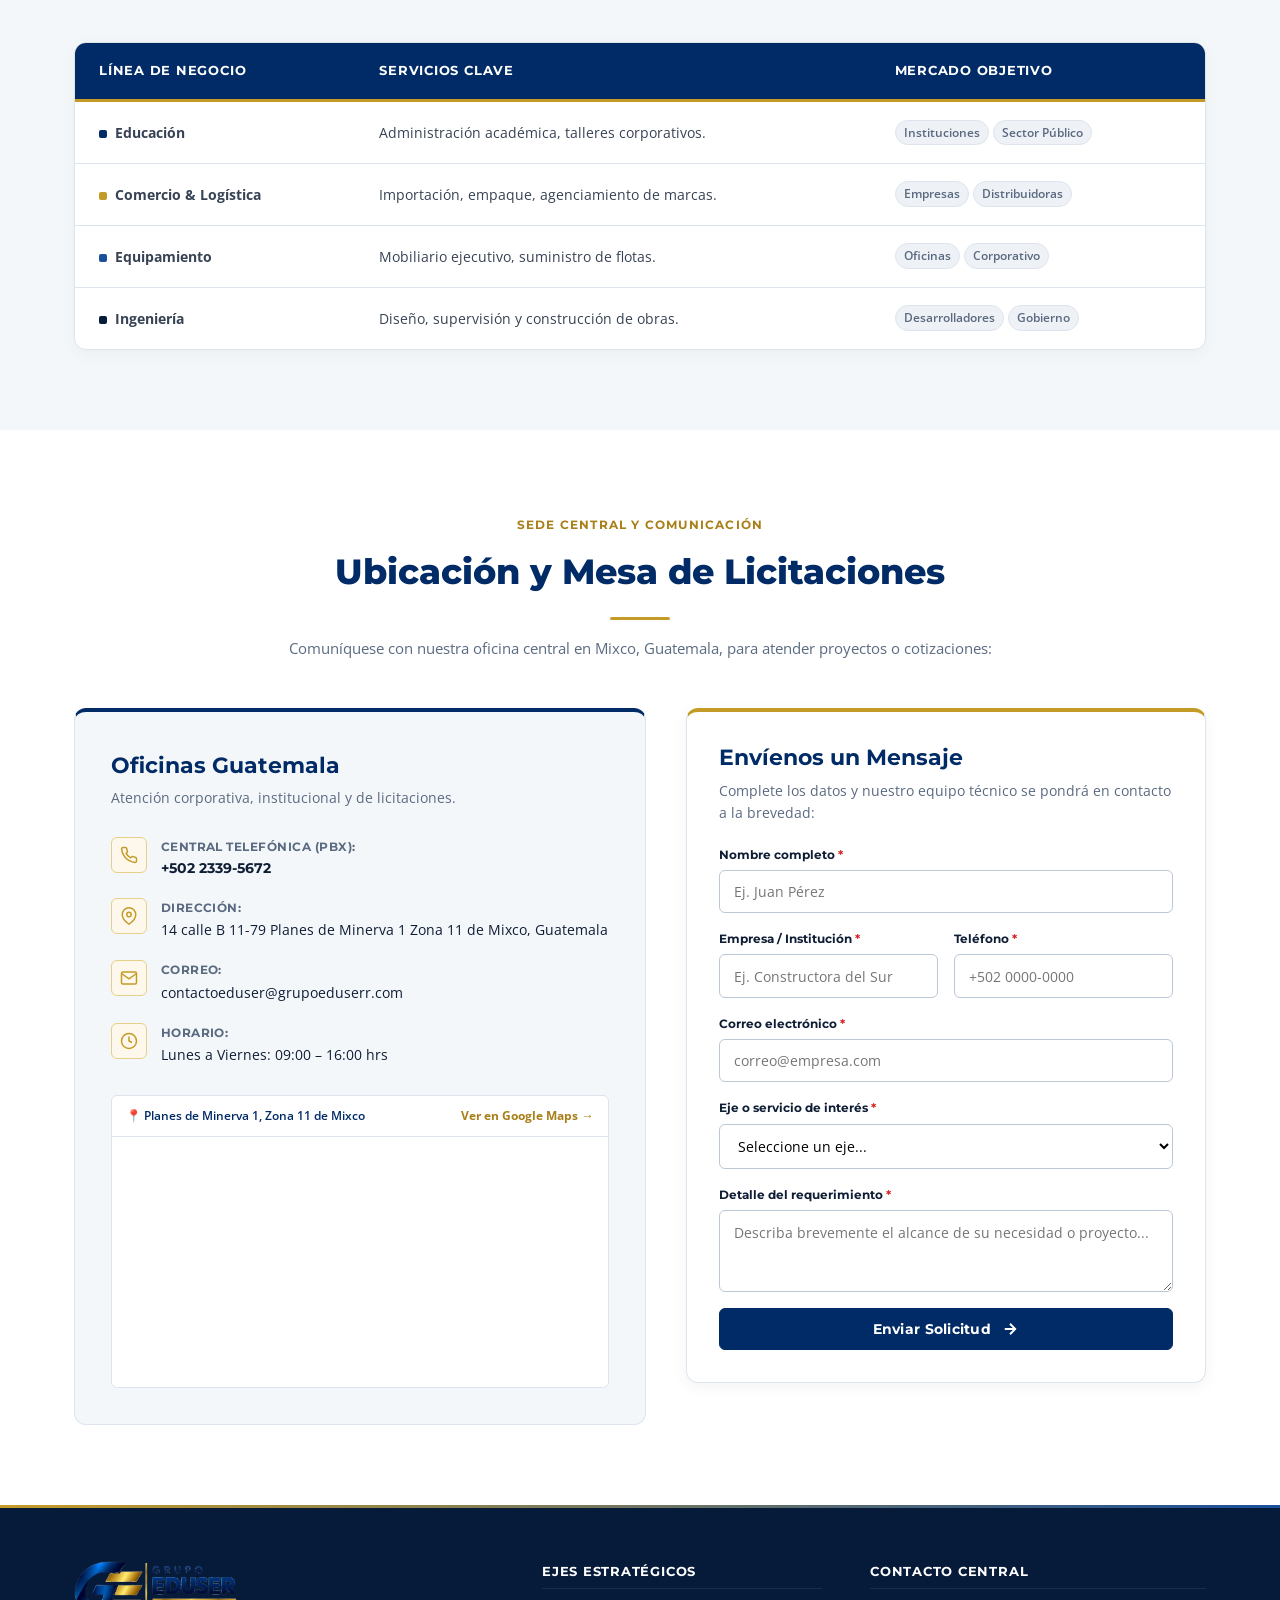
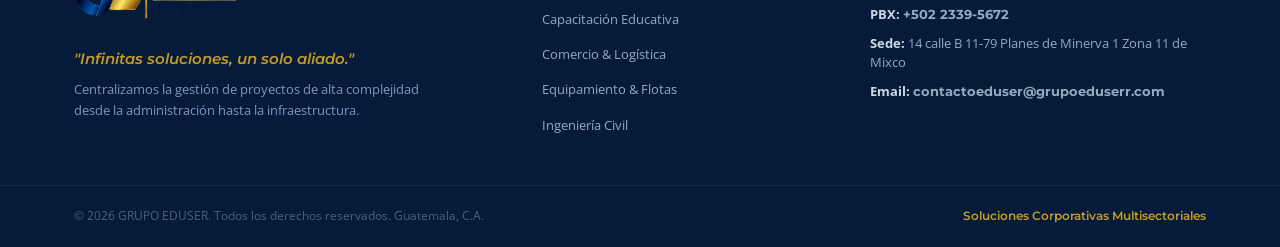
==== commit 2095d66a: "Add files via upload" ====
--- a/index.html
+++ b/index.html
@@ -8,7 +8,44 @@
   <meta name="description"
     content="Grupo Eduser: Soluciones Corporativas Multisectoriales en Guatemala. Ingeniería civil, logística y comercio internacional, equipamiento corporativo y capacitación institucional. PBX: +502 2339-5672.">
   <link rel="icon" type="image/png" href="Soluciones Corporativas Multisectoriales.png">
-  <link rel="apple-touch-icon" Soluciones Corporativas Multisectorialesogo-ge.png">
+  <link rel="apple-touch-icon" href="Soluciones Corporativas Multisectoriales.png">
+  <meta name="robots" content="index, follow">
+  <meta name="author" content="GRUPO EDUSER">
+  <meta name="keywords"
+    content="Grupo Eduser, GRUPO EDUSER, Eduser, Grupo Eduser Guatemala, Soluciones Corporativas Multisectoriales, Ingenieria Civil Guatemala, Logistica Guatemala, Capacitacion Educativa Guatemala">
+  <link rel="canonical" href="https://grupoeduserr.com/">
+
+  <!-- Open Graph / Redes Sociales -->
+  <meta property="og:type" content="website">
+  <meta property="og:locale" content="es_GT">
+  <meta property="og:site_name" content="GRUPO EDUSER">
+  <meta property="og:title" content="GRUPO EDUSER | Soluciones Corporativas Multisectoriales">
+  <meta property="og:description"
+    content="Infinitas soluciones, un solo aliado. Gestión integral de proyectos, ingeniería civil, comercio y logística, equipamiento y capacitación.">
+  <meta property="og:image" content="https://grupoeduserr.com/grupo_eduser_sin_fondo_ultra_hd_5000x5000.png">
+  <meta property="og:url" content="https://grupoeduserr.com/">
+
+  <!-- Datos Estructurados Schema.org para Google -->
+  <script type="application/ld+json">
+  {
+    "@context": "https://schema.org",
+    "@type": "Organization",
+    "name": "GRUPO EDUSER",
+    "alternateName": ["Grupo Eduser", "Eduser", "GRUPO EDUSER Guatemala"],
+    "url": "https://grupoeduserr.com/",
+    "logo": "https://grupoeduserr.com/grupo_eduser_sin_fondo_ultra_hd_5000x5000.png",
+    "description": "Soluciones Corporativas Multisectoriales en Guatemala. Gestión y capacitación educativa, comercio global, logística, equipamiento y flotas, e ingeniería civil.",
+    "telephone": "+50223395672",
+    "email": "contactoeduser@grupoeduserr.com",
+    "address": {
+      "@type": "PostalAddress",
+      "streetAddress": "14 calle B 11-79 Planes de Minerva 1 Zona 11",
+      "addressLocality": "Mixco",
+      "addressRegion": "Guatemala",
+      "addressCountry": "GT"
+    }
+  }
+  </script>
   <link rel="preconnect" href="https://fonts.googleapis.com">
   <link rel="preconnect" href="https://fonts.gstatic.com" crossorigin>
   <link
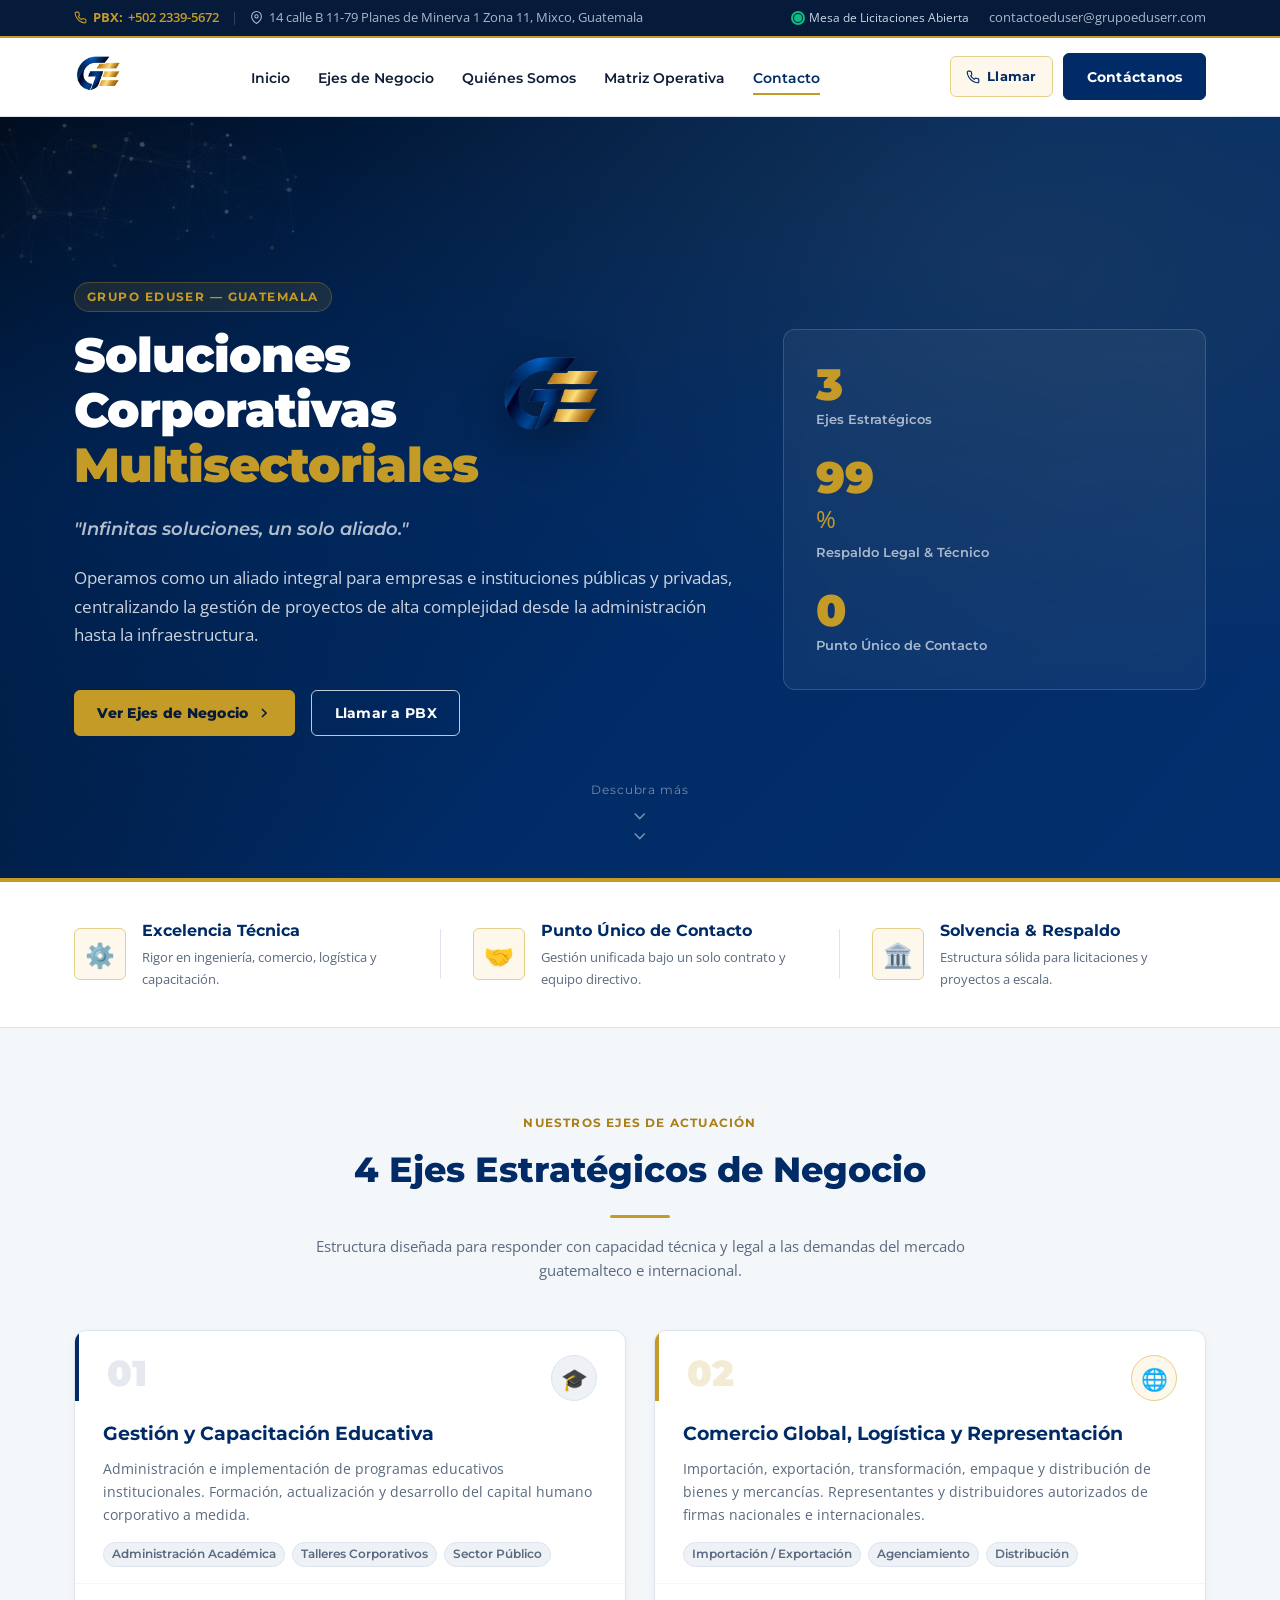
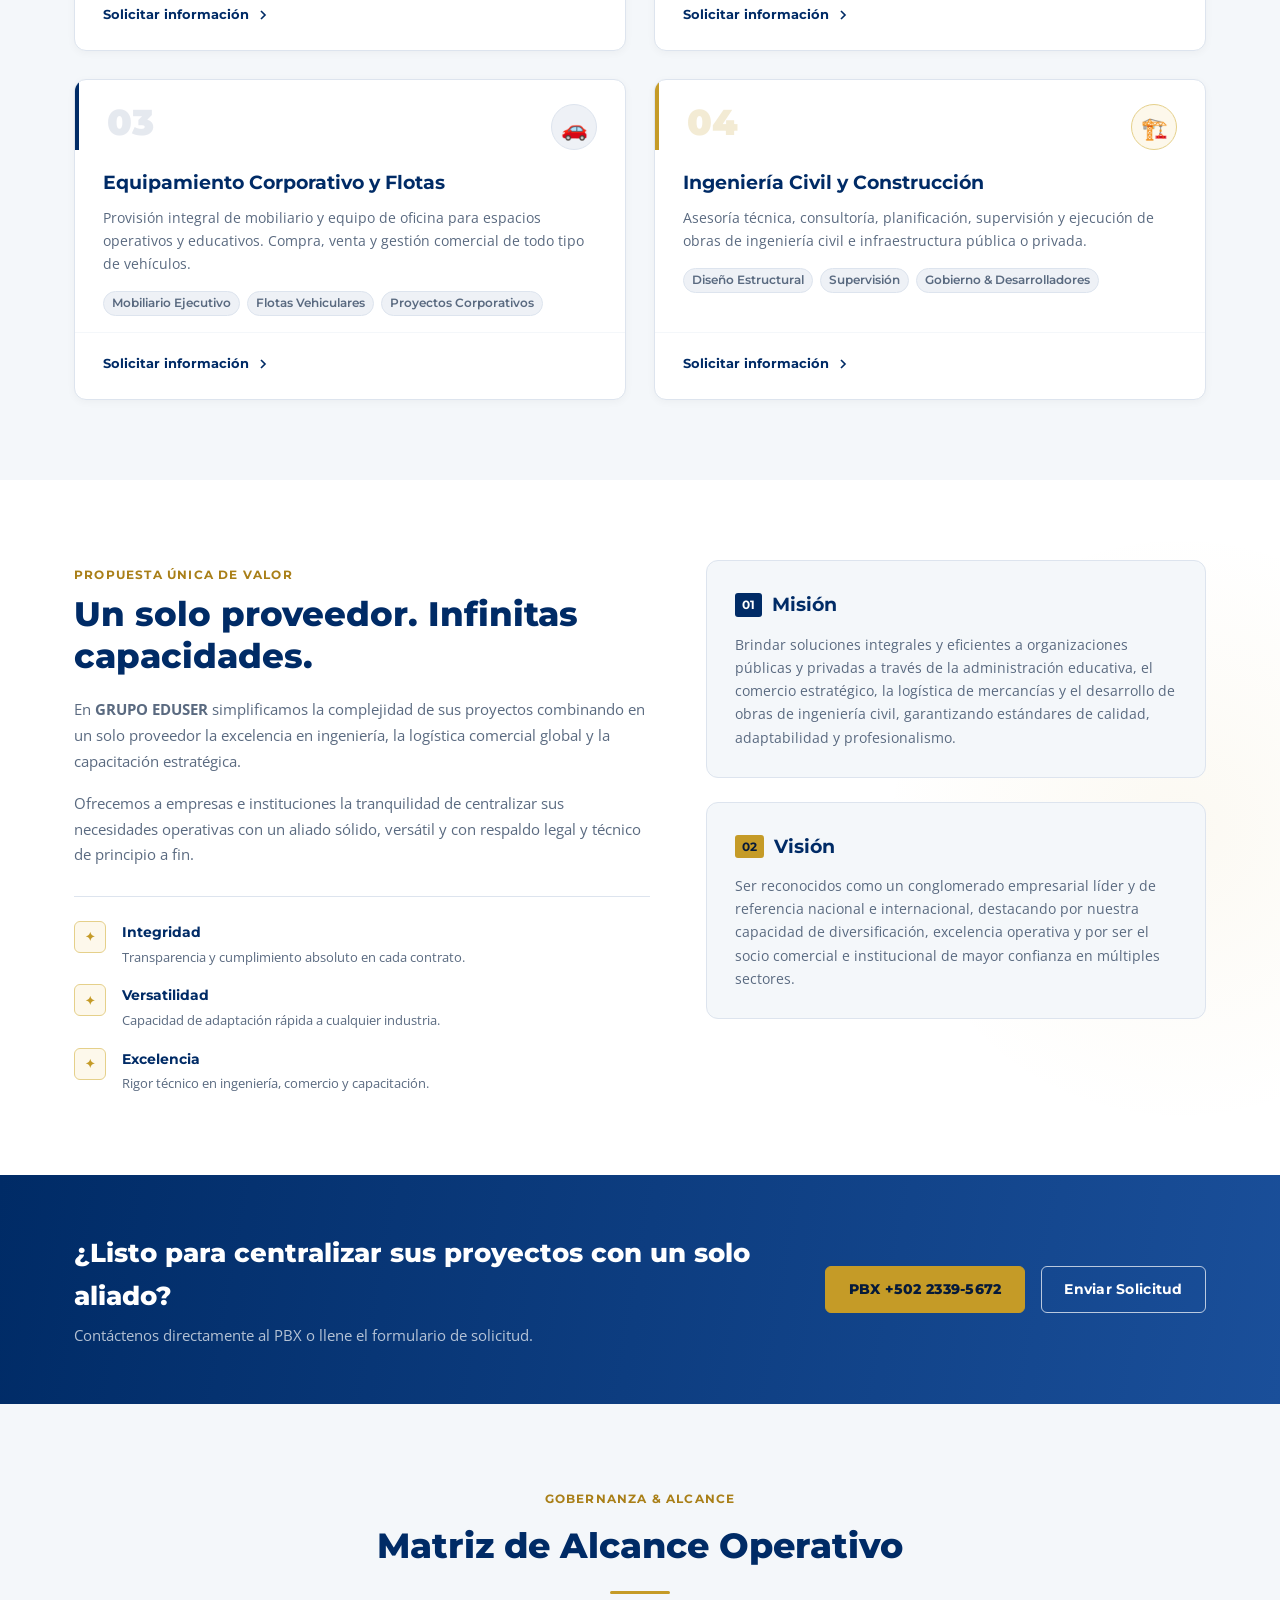
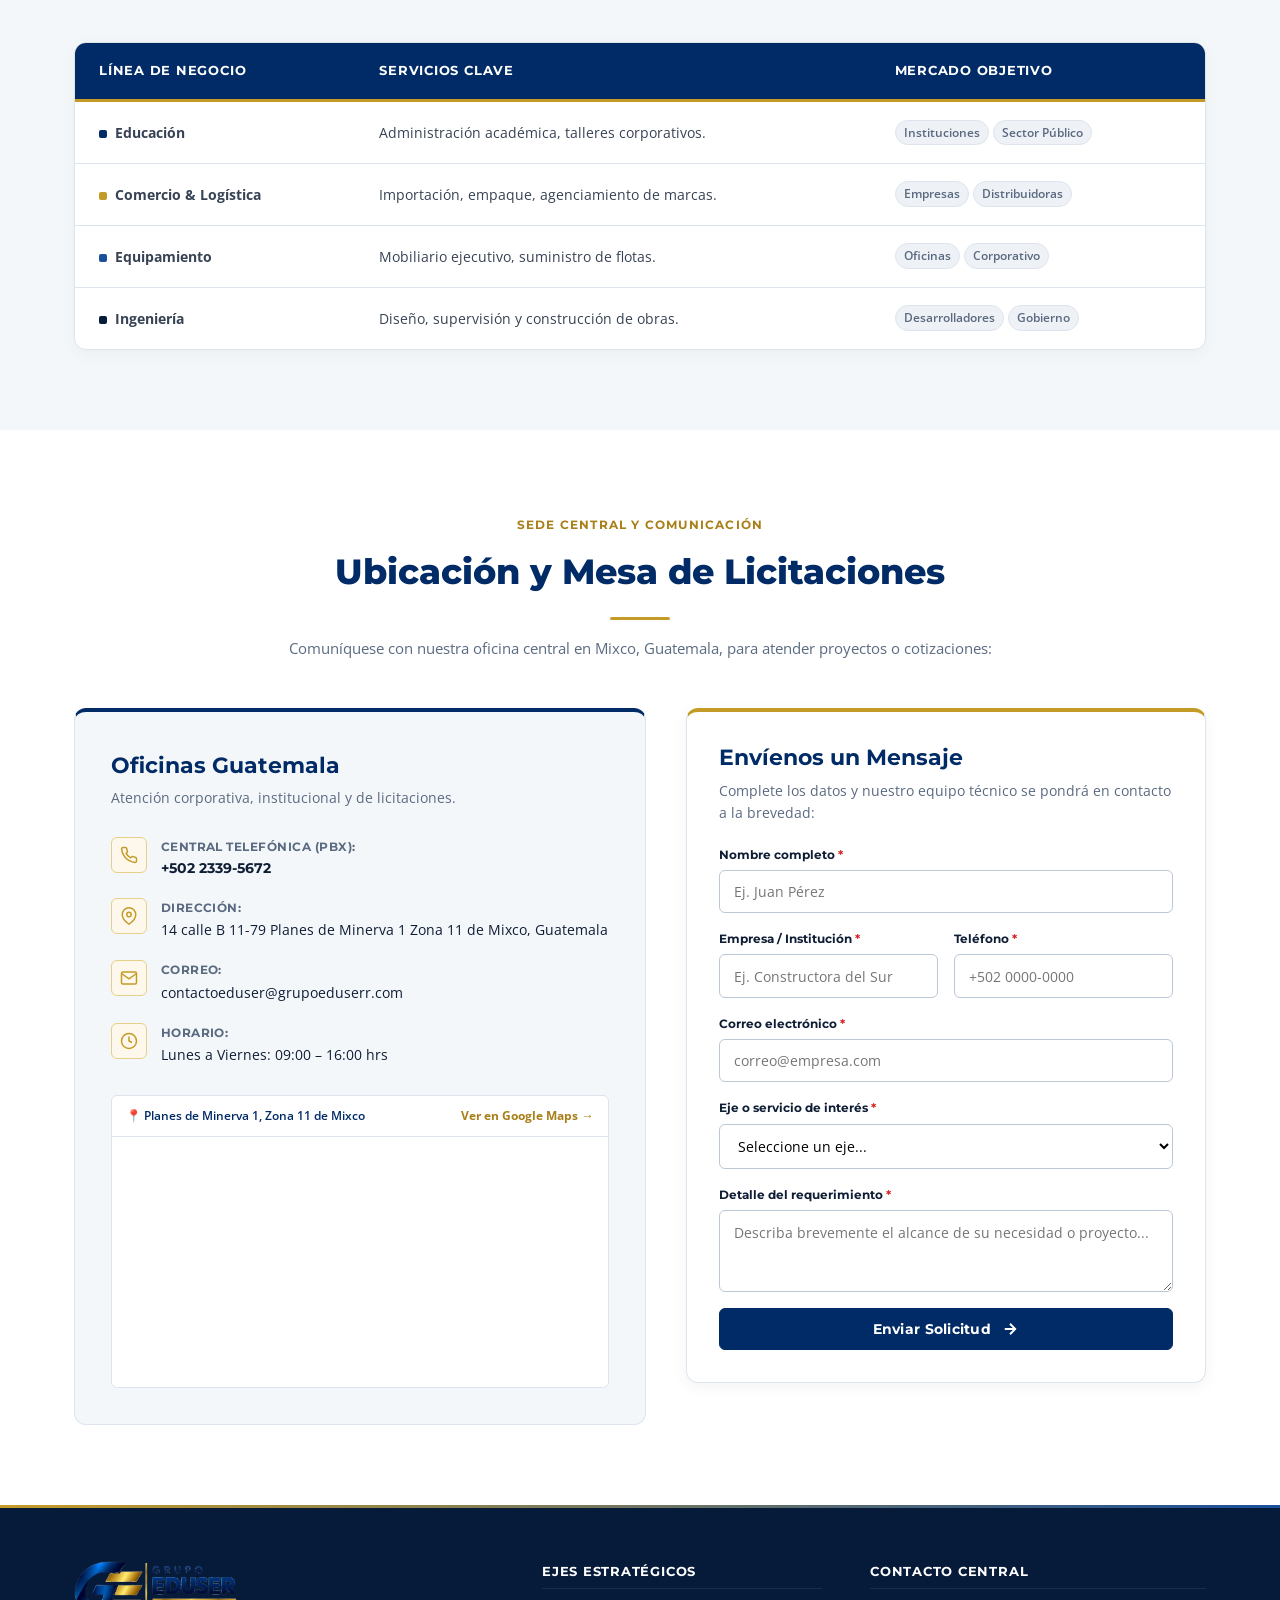
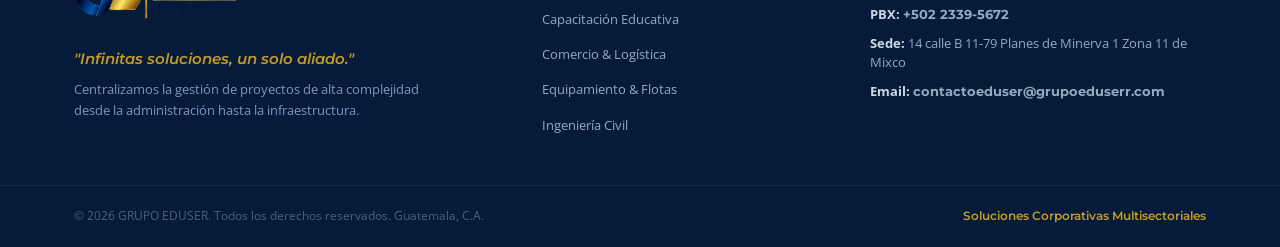
==== commit f1bc1390: "Add files via upload" ====
--- a/index.html
+++ b/index.html
@@ -10,6 +10,7 @@
   <link rel="icon" type="image/png" href="Soluciones Corporativas Multisectoriales.png">
   <link rel="apple-touch-icon" href="Soluciones Corporativas Multisectoriales.png">
   <meta name="robots" content="index, follow">
+  <meta name="google-site-verification" content="googleb72638ae21b6d2e7">
   <meta name="author" content="GRUPO EDUSER">
   <meta name="keywords"
     content="Grupo Eduser, GRUPO EDUSER, Eduser, Grupo Eduser Guatemala, Soluciones Corporativas Multisectoriales, Ingenieria Civil Guatemala, Logistica Guatemala, Capacitacion Educativa Guatemala">
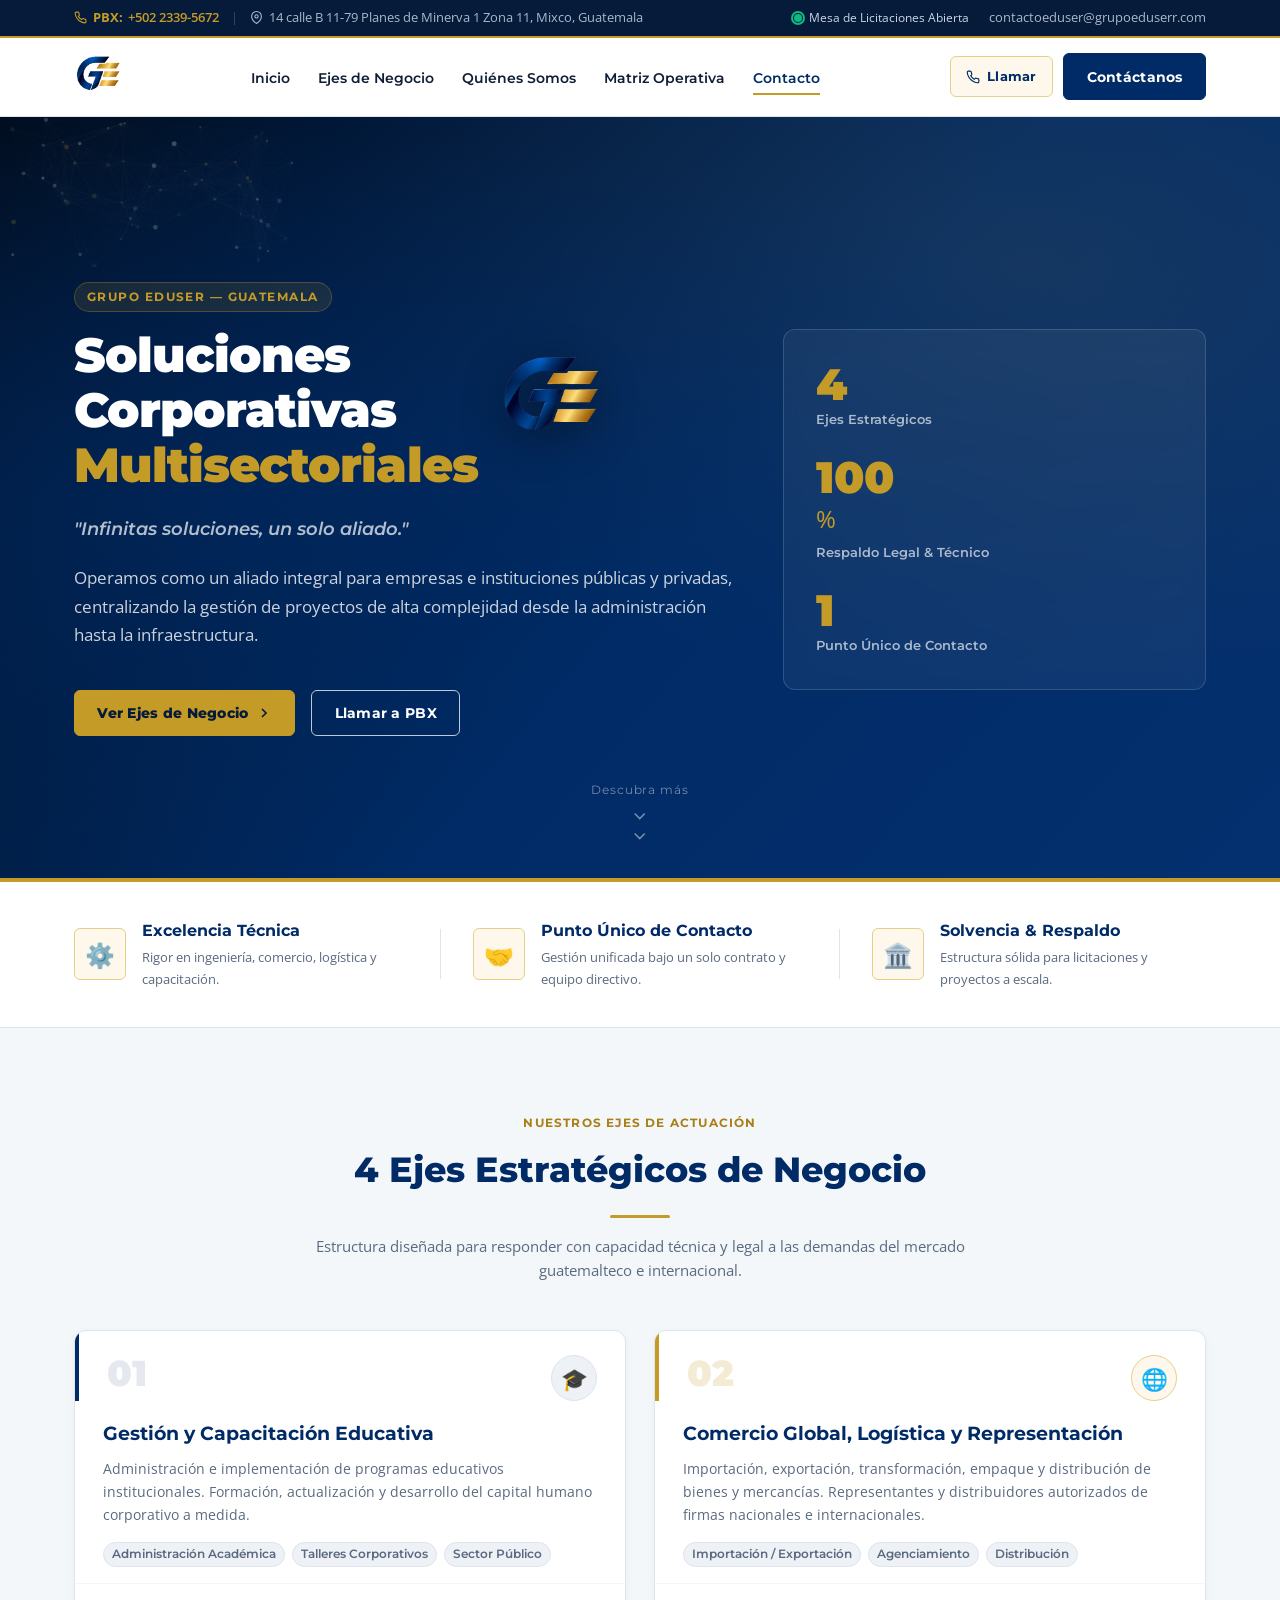
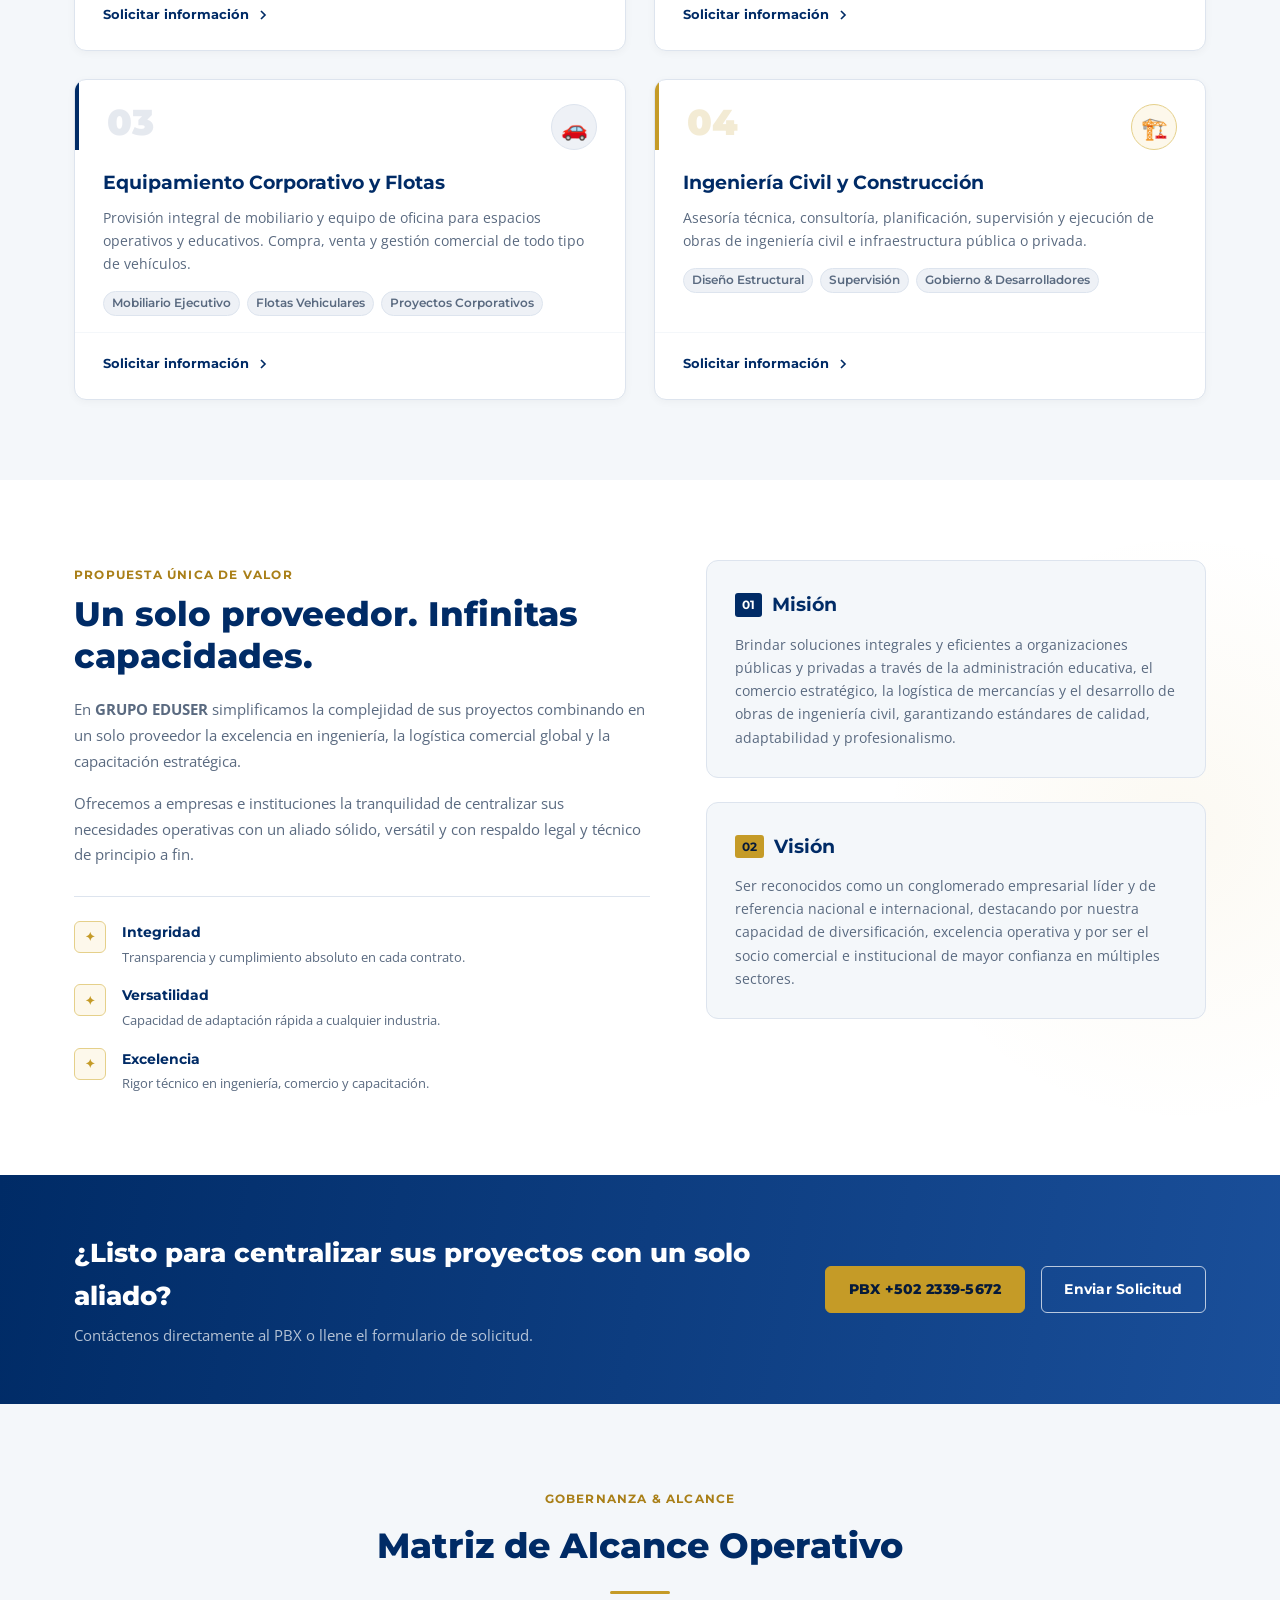
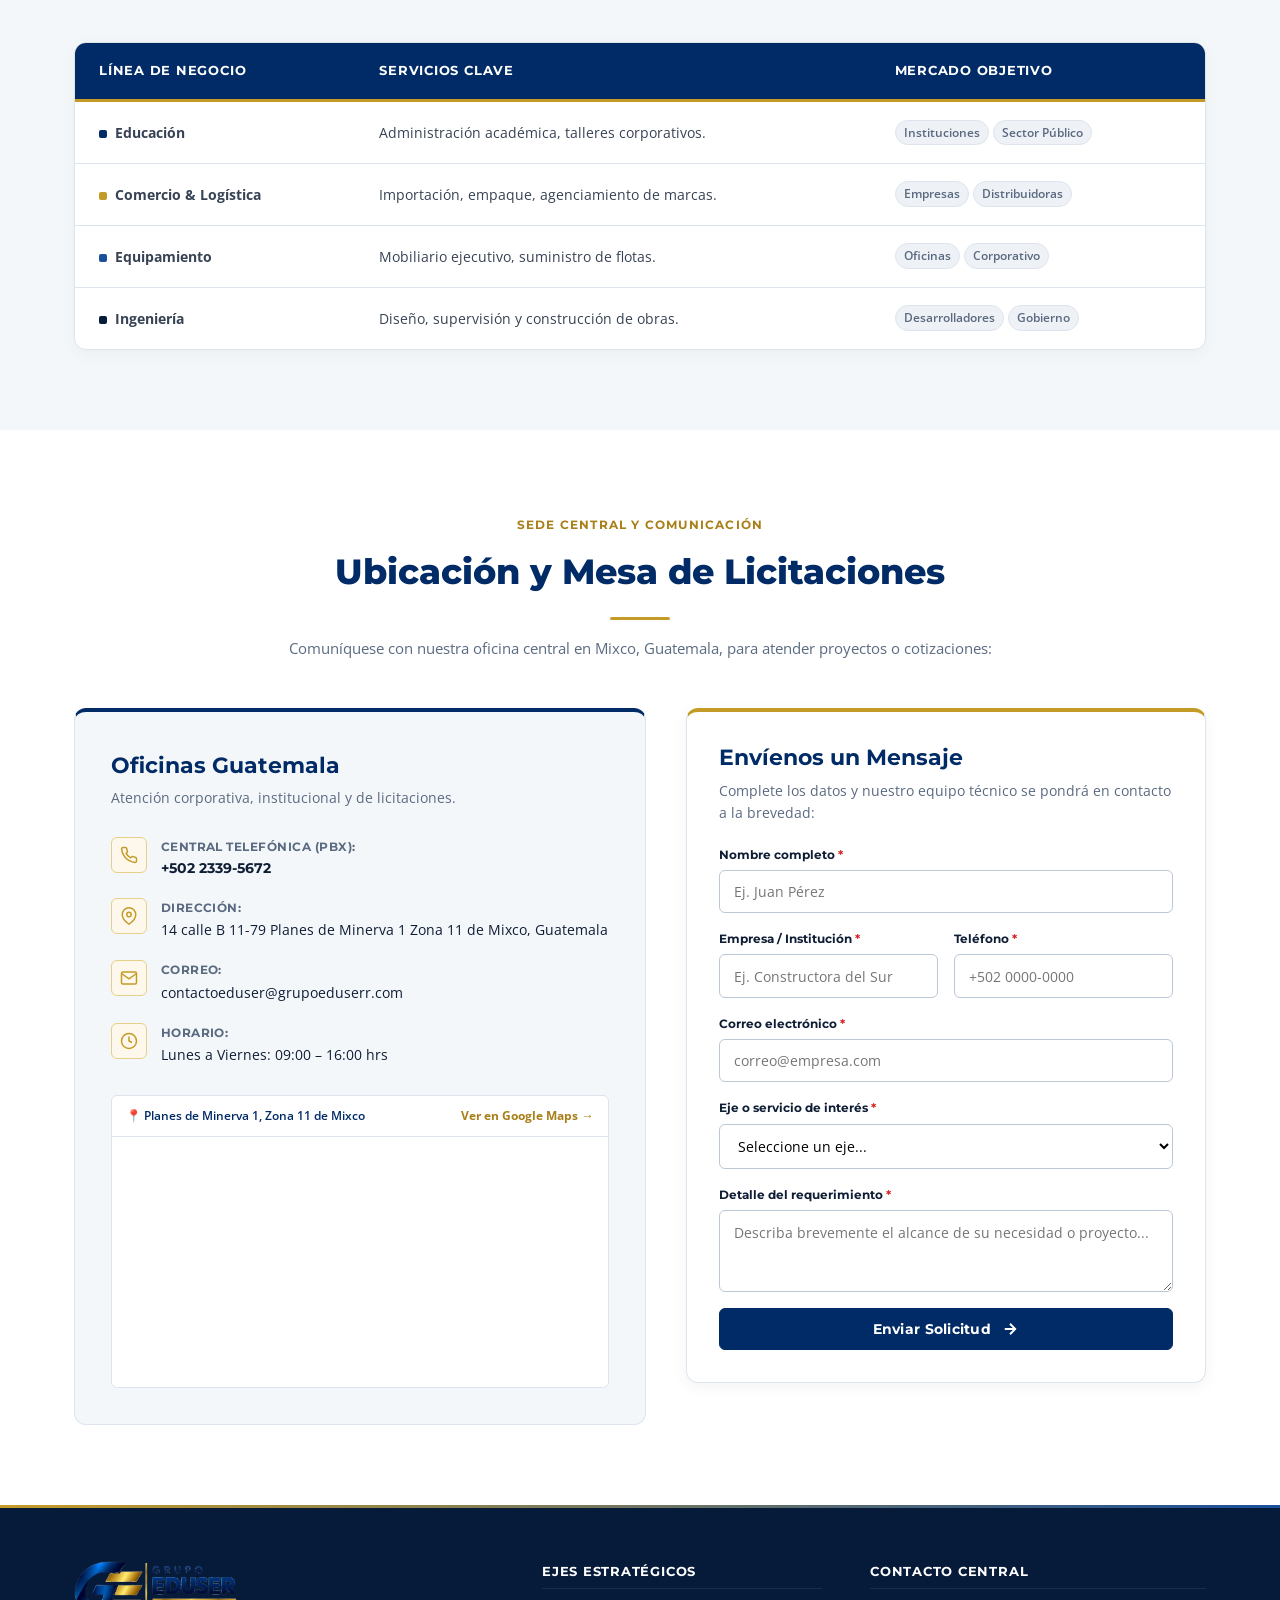
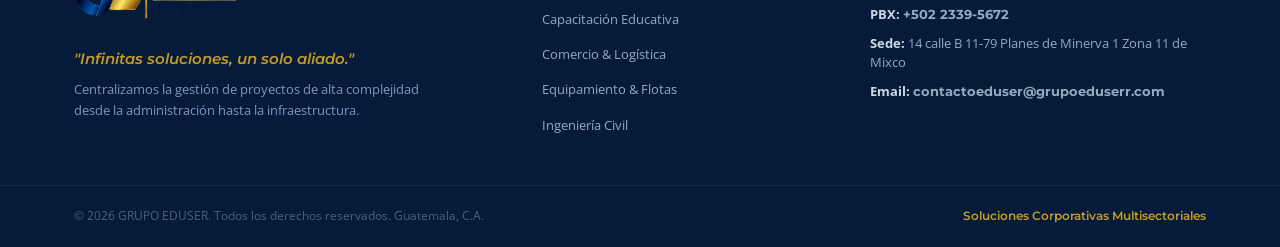
==== commit f9954dad: "Add files via upload" ====
--- a/index.html
+++ b/index.html
@@ -1,4 +1,4 @@
-﻿<!DOCTYPE html>
+<!DOCTYPE html>
 <html lang="es">
 
 <head>
@@ -14,7 +14,7 @@
   <meta name="author" content="GRUPO EDUSER">
   <meta name="keywords"
     content="Grupo Eduser, GRUPO EDUSER, Eduser, Grupo Eduser Guatemala, Soluciones Corporativas Multisectoriales, Ingenieria Civil Guatemala, Logistica Guatemala, Capacitacion Educativa Guatemala">
-  <link rel="canonical" href="https://grupoeduserr.com/">
+
 
   <!-- Open Graph / Redes Sociales -->
   <meta property="og:type" content="website">
